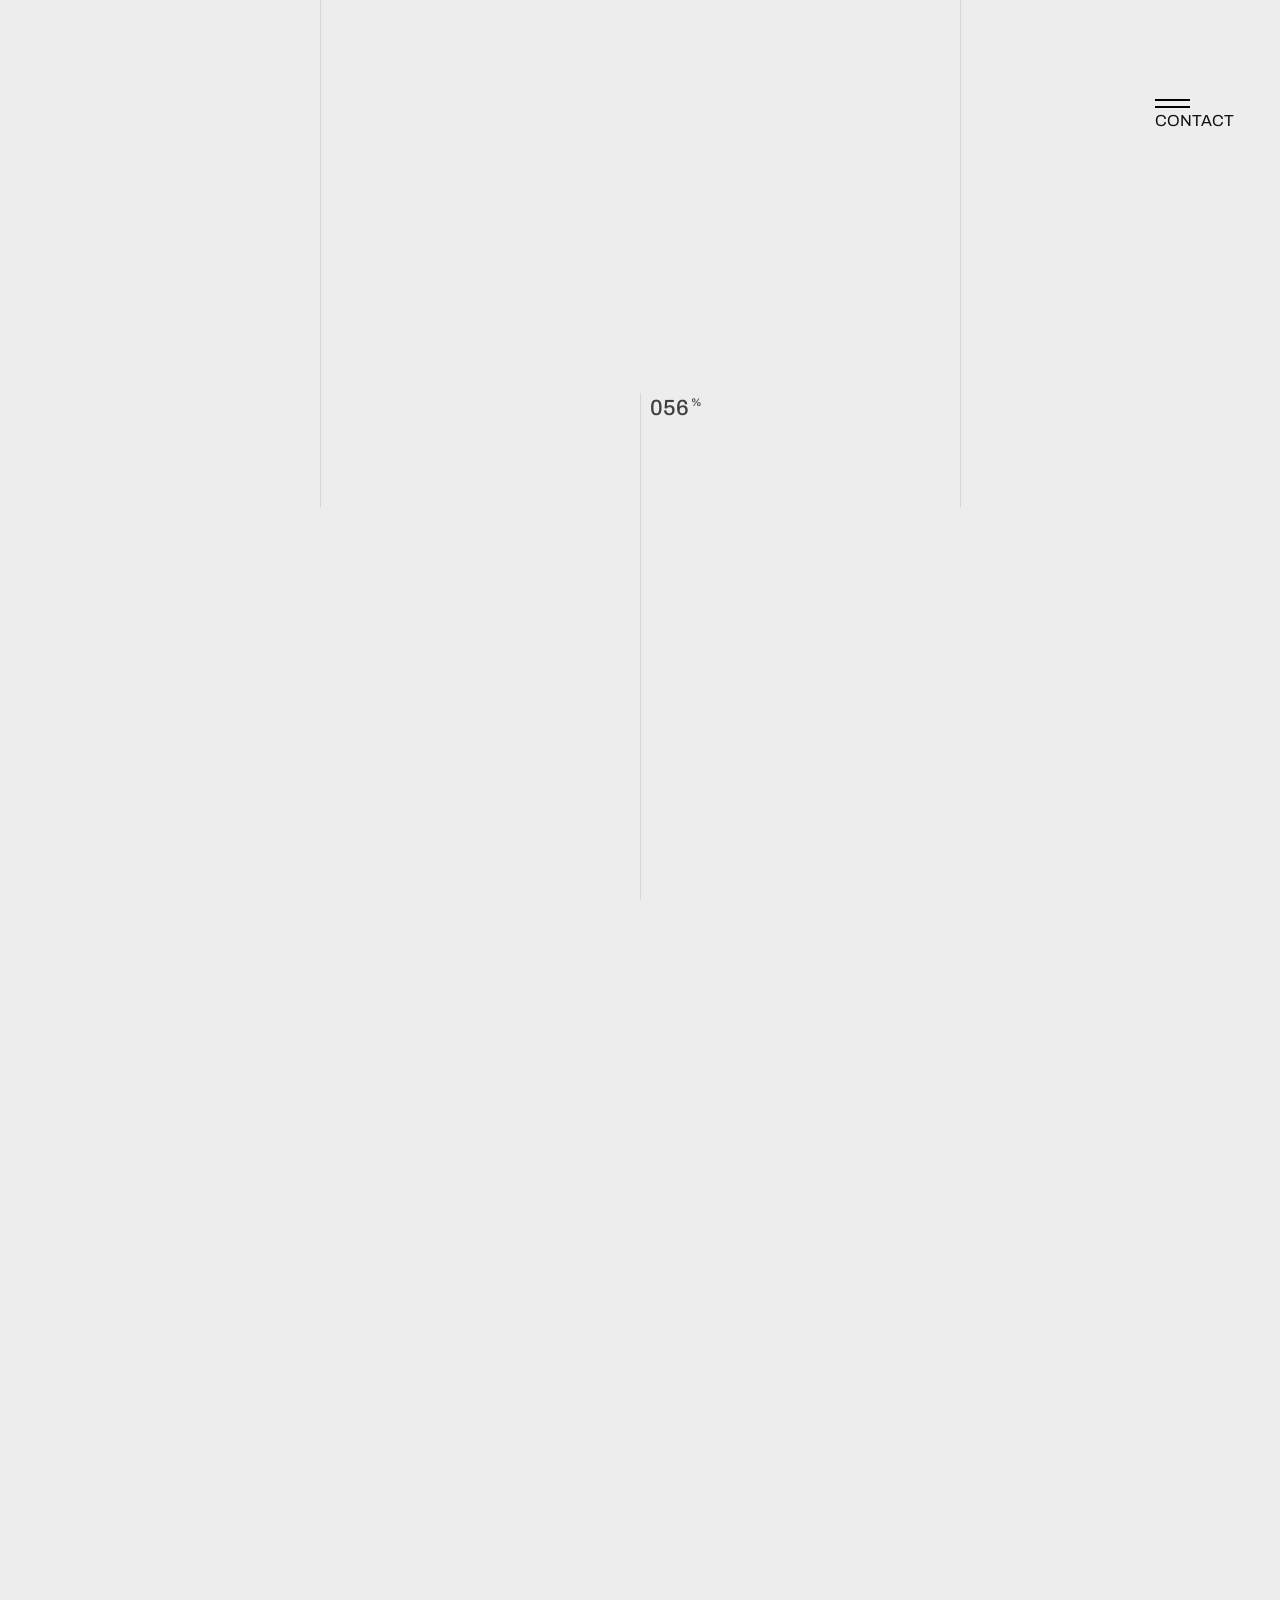
==== index.html @ 7933b4e4 "change to headings colour" ====
<!doctype html>
<html lang="en">
    <head>
        <meta charset="utf-8" />
        <meta http-equiv="Cache-Control" content="no-cache, must-revalidate" />
        <meta http-equiv="Pragma" content="no-cache" />

        <!-- Page Title -->
        <title>Daniel Handaru — Product Designer | Left Dial Designs</title>
        <!--/ Page Title -->

        <meta name="author" content="Daniel Handaru" />
        <meta name="description" content="Sydney-based product designer working on design systems, UX research and digital product strategy for digital transformation, SaaS and enterprise projects." />
        <meta name="viewport" content="width=device-width, initial-scale=1" />

        <link
            href="https://fonts.googleapis.com/css?family=Archivo:400,500,600,700&display=swap"
            rel="stylesheet"
        />

        <link href="css/plugins.css" rel="stylesheet" />
        <link href="css/entypo.css" rel="stylesheet" />



        <!-- Favicons -->
        <link rel="shortcut icon" href="images/folio/favicons/favicon.ico" />
        <link rel="apple-touch-icon" href="images/folio/favicons/favicon_2.ico" />
        <!--/ Favicons -->
        <style>
            .accordion-title:hover {
                color: #ede574;
            }
            a {color: #6D6D6D; text-decoration: underline;}
            a:hover {color: #c4604a;}
            a.underline:hover {
                color: #ede574;
            }
            .nomargin {
                margin-bottom: 0 !important;
            }
            .folioImg {
                width: 700px !important;
                margin-left: 70px;
            }

            .folioImgSm{width: 600px !important;
            margin-left: 70px;}
            .lv2-space {
                height: 20vh;
            }

            /* Thin terracotta underline beneath caption labels ("SO WHO AM I?",
               "WHAT DO I DO?"). Scoped to index.html; uses --accent from hover.css
               so it stays in sync if the accent ever changes. */
            .caption {
                text-decoration: underline;
                text-decoration-color: var(--accent);
                text-decoration-thickness: 1px;
                text-underline-offset: 6px;
                font-weight: 600;
            }

            footer a.underline {color: #999;}
            footer a.underline::before { background: #999;}



            @media (max-width: 1250px) {


                p.big-p {
                    font-size: 20px;
                }

                .c-accordion {
                    margin-top: 0px;
                }

            }

            @media only screen and (max-width: 850px) {
                .section {margin-bottom: 0;}
                h1.big-title {
                    font-size: 50px;
                    line-height: 62px;
                    margin-bottom: 30px;
                }
                .list-v2 .category {display: none;}
                .hide {display: none;}

            }


        </style>

        <link href="css/styles.css" rel="stylesheet" />
        <link href="css/hover.css?v=30" rel="stylesheet" />
        </head>



    <body id="home">
        <!-- Loading Text -->
        <div class="loading-text">Loading</div>
        <!-- Loading Text -->

        <!-- Lines (Don't Touch) -->
        <div class="lines"></div>
        <!-- /Lines -->

        <!-- Page Loader -->
        <div class="cygni-loader">
            <div class="counter" data-count="99">00</div>
        </div>
        <!-- /Page Loader -->

        <!-- Overlays (Don't Touch) -->
        <div class="overlays"></div>
        <!-- /Overlays -->

        <!-- Header -->
        <header class="site-header">
            <!-- Branding -->
            <div class="site-branding">
                <!-- <img loading="lazy"
                    class="dark-logo"
                    src="images/cygni-logo.png"
                    alt="Site Logo"
                />
                <img loading="lazy"
                    class="light-logo"
                    src="images/cygni-logo-light.png"
                    alt="Site Light Logo"
                /> -->
            </div>
            <!-- /Branding -->

            <!-- Menu -->
            <div class="site-navigation home-nav">
                <div class="home-button"><a href="index.html">HOME</a></div>
                <!-- Menu Toggle (Don't Touch) -->
                <div class="menu-toggle"><span class="hide">CONTACT</span></div>
                <!-- /Menu Toggle -->



                <!-- Menu Overlays (Don't Touch) -->
                <div class="menu-overlays"></div>
                <!-- Menu Overlays -->

                <div class="menu-wrapper">
                    <!-- Navigation -->
                    <ul class="menu">
                        <!-- Main Menu -->
                        <li class="menu-item menu-item-active">
                            <a href="index.html">Home</a>

                        </li>
                        <li class="menu-item">
                            <a href="HCF_.html">HCF</a>
                        </li>
                        <li class="menu-item">
                            <a href="isuzu_.html">Isuzu</a>
                        </li>
                        <li class="menu-item">
                            <a href="Chartered.html">CAANZ</a>
                        </li>
                        <li class="menu-item">
                            <a href="Ricoh_1_.html">Ricoh</a>
                        </li>
                        <!-- /Main Menu -->
                    </ul>
                    <!-- /Navigation -->
                </div>

                <!-- Menu Widget (Left) -->
                <div class="menu-widget-wrapper mww-1">
                    <div class="menu-widget">
                        <div class="menu-widget-title">WORK TOGETHER</div>


                        <a href="mailto:daniel.h.23@gmail.com"
                            >daniel.h.23@gmail.com</a
                        >
                    </div>
                </div>
                <!--/ Menu Widget (Left) -->

                <!-- Menu Widget (Middle) -->
                <div class="menu-widget-wrapper mww-2">
                    <div class="scrolling-button">
                        <a href="https://www.instagram.com/gridsanddots/?hl=en" target="_blank"
                            >Grids & Dots</a
                        >
                    </div>
                </div>
                <!--/ Menu Widget (Middle) -->

                <!-- Menu Widget (Right -->
                <div class="menu-widget-wrapper mww-3">
                    <div class="menu-widget">
                        <ul class="widget-socials">
                            <li><a href="mailto:daniel.h.23@gmail.com">mail</a></li>
                            <li><a href="https://www.linkedin.com/in/danielhandaru/" target="_blank">linkedin</a></li>
                            <li><a href="https://www.instagram.com/lonely_dot_photos" target="_blank">instagram</a></li>
                            <li><a href="https://open.spotify.com/artist/7ba827SJSUU4l3AORy4Doy?si=XN8dSZFgSu-8LNJhnElsSw" target="_blank">spotify</a></li>

                        </ul>
                    </div>
                </div>
                <!--/ Menu Widget (Right) -->
            </div>
            <!-- /Menu -->
        </header>
        <!-- /Header -->

        <!-- Sıte Content -->
        <div id="main" class="content">
            <!-- Page Settings -->
            <div
                class="page-settings"
                data-layout="light"
                data-header-style="dark"
                data-menu-layout="dark"
            ></div>
            <!--/ Page Settings -->

            <!-- Page Content -->
            <div id="page-content" class="page-content">
                <!-- Section -->
                <div class="section">
                    <!-- Wrapper (Small) -->
                    <div class="wrapper-small">
                        <!-- Column -->
                        <div class="c-col-12">
                            <!-- Text Wrapper -->
                            <div class="text-wrapper">
                                <div class="caption has-animation skew-up">
                                    SO WHO AM I?
                                </div>
                                <h1 class="big-title has-animation skew-up">
                                    I'm Daniel Handaru, full-stack product
                                    designer
                                </h1>
                            </div>
                            <!--/ Text Wrapper -->
                        </div>
                        <!--/ Column -->

                        <div class="c-col-4 hide-mobile"></div>

                        <!-- Column -->
                        <div class="c-col-8">
                            <!-- Text Wrapper -->
                            <div class="text-wrapper">
                               <p
                                    data-delay="0.4"
                                    class="big-p lines-up"
                                >

                                    A Sydney-based designer and musician with a focus on <mark class="text-highlight">digital product strategy, design systems, UX research</mark> and <mark class="text-highlight">personalisation</mark>. I provide design solutions for digital transformation projects, ecommerce, SaaS products and Enterprise CMS builds.
                                </p>


                                <p
                                    data-delay="0.4"
                                    class="big-p lines-up"
                                >
                                    In the evenings, I play in a melodic noise pop band called <a href="https://open.spotify.com/artist/7ba827SJSUU4l3AORy4Doy?si=XN8dSZFgSu-8LNJhnElsSw" target="_blank" style="white-space: nowrap;">Grids&nbsp;&amp;&nbsp;Dots</a>.
                                </p>
                                <p
                                    data-delay="0.4"
                                    class="big-p lines-up"
                                >
                                    <mark class="text-highlight">Design is so simple. That's why it is so complicated</mark>.
                                </p>
                            </div>
                            <!--/ Text Wrapper -->
                        </div>
                        <!--/ Column -->
                    </div>
                    <!--/ Wrapper -->
                </div>
                <!--/ Section -->

                <!-- Section -->
                <div class="section">
                    <!-- Wrapper -->
                    <div class="wrapper-small nomargin">
                        <!-- Column -->
                        <div class="c-col-6">
                            <!-- Text Wrapper -->
                            <div class="text-wrapper">
                                <div
                                    data-delay="0.5"
                                    class="caption has-animation skew-up"
                                >
                                    WHAT DO I DO?
                                </div>
                                <h1 class="big-title has-animation skew-up">
                                    Create design solutions
                                </h1>
                            </div>
                            <!-- Text Wrapper -->
                        </div>
                        <!--/ Column -->

                        <!-- Column -->
                        <div class="c-col-6">
                            <span
                                class="pe-empty-space"
                                style="height: 300px"
                            ></span>

                            <!-- Text Wrapper -->
                            <!-- <div class="text-wrapper">
                                <h4 class="thin has-animation lines-up">
                                    We create world-class digital products,
                                    communications, and brands. Let's see what
                                    we can create for you:
                                </h4>
                            </div> -->
                            <!--/ Text Wrapper -->

                            <!-- Accordion -->
                            <div class="c-accordion">
                                <div class="accordion-list">
                                    <ul>
                                        <!-- <li class="accordion-title">
                                            Product Design
                                            <p
                                                class="accordion-content ac-active"
                                            >
                                                From ideation and user flows,
                                                research and usability testing,
                                                I provide an end-to-end User
                                                Experience foundation. Post
                                                release MVP, UX-led A/B testing
                                                and data-based iterations are
                                                also important steps in the
                                                product journey.
                                            </p>
                                        </li> -->
                                        <li class="accordion-title">
                                            Product Design
                                            <p class="accordion-content">
                                                From discovery and ideation to user flows,
                                                research and usability testing to stunning high fidelity UI,
                                                I provide an end-to-end User
                                                Experience foundation.
                                            </p>
                                        </li>
                                        <li class="accordion-title">
                                            User Interface Design
                                            <p class="accordion-content">
                                                Using the latest industry
                                                standard and AI tools to design fully
                                                functioning wireframes and pixel
                                                perfect prototypes, as well as
                                                accessible, tokenised and robust design
                                                systems.
                                            </p>
                                        </li>
                                        <li class="accordion-title">
                                            Experience Lead
                                            <p class="accordion-content">
                                                A background in leading teams to
                                                achieve high-end project goals,
                                                communicating and workshopping
                                                with stakeholders to refine
                                                strategy and set realistic
                                                targets and to align teams
                                                towards specific objectives.
                                            </p>
                                        </li>

                                        <li class="accordion-title">
                                            Digital Strategy
                                            <p class="accordion-content">
                                                My experience as a lead has
                                                given me the opportunity to work
                                                alongside product owners and
                                                stakeholders on all-encompassing
                                                digital strategy pieces around
                                                digital transformation,
                                                personalisation & content
                                                strategy.
                                            </p>
                                        </li>
                                        <li class="accordion-title">
                                            Front-end Development
                                            <p class="accordion-content">
                                                Pre-career change, I worked as a
                                                front-end programmer on
                                                large-scale websites. This
                                                allows me the experience to
                                                provide pixel-perfect UI and dev
                                                translation from UI to
                                                production for any digital
                                                product.
                                            </p>
                                        </li>
                                        <!-- <li class="accordion-title">
                                            Photography
                                            <p class="accordion-content">
                                                I take photographs of the
                                                scattered, amazing world around
                                                me. Portraits, architecture and
                                                photo manipulations. From album
                                                art to street shoots.
                                            </p>
                                        </li> -->
                                    </ul>
                                </div>
                            </div>
                            <!--/ Accordion -->
                        </div>
                        <!--/ Column -->
                    </div>
                    <!--/ Wrapper -->
                </div>
                <!--/ Section -->
            </div>
            <!--/ Close here -->


            <!-- Portfolio Showcase -->
            <div class="fullscreen portfolio-showcase list-v2">
                <div class="listv2-wrapper">
                    <span class="lv2-space"></span>

                    <!-- Project -->
                    <div class="listv2-project">
                        <!-- Project URL --><a href="HCF_.html">
                            <!-- Project Image -->
                            <div class="project-image">
                                <img loading="lazy"


                                    src="images/folio/works/HCF/HCF-cover.jpg"
                                    alt="List V2 Project Image"
                                />
                            </div>
                            <!--/ Project Image -->

                            <!-- Project Title -->
                            <div class="title">HCF Marketplace</div>
                            <!--/ Project Title -->

                            <!-- Project Category -->
                            <div class="category hide">UX/UI Lead</div>
                            <!--/ Project Category -->
                        </a>
                    </div>
                    <!--/ Project -->

                    <!-- Project -->
                    <div class="listv2-project">
                        <!-- Project URL --><a href="isuzu_.html">
                            <!-- Project Image -->
                            <div class="project-image">
                                <img loading="lazy"
                                    class="folioImg"
                                    src="images/folio/works/isuzu/isuzu_frontart.jpg"
                                    alt="List V2 Project Image"
                                />
                            </div>
                            <!--/ Project Image -->

                            <!-- Project Title -->
                            <div class="title">Isuzu Ute</div>
                            <!--/ Project Title -->

                            <!-- Project Category -->
                            <div class="category hide">Product Design</div>
                            <!--/ Project Category -->
                        </a>
                    </div>
                    <!--/ Project -->

                    <!-- Project -->
                    <div class="listv2-project">
                        <!-- Project URL --><a href="Chartered.html">
                            <!-- Project Image -->
                            <div class="project-image">
                                <img loading="lazy"
                                    class="folioImg"
                                    src="images/folio/works/CAANZ/CAANZ_frontart_2.jpg"
                                    alt="List V2 Project Image"
                                />
                            </div>
                            <!--/ Project Image -->

                            <!-- Project Title -->
                            <div class="title">Chartered Accountants ANZ</div>
                            <!--/ Project Title -->

                            <!-- Project Category -->
                            <div class="category hide">End to end UX/UI</div>
                            <!--/ Project Category -->
                        </a>
                    </div>
                    <!--/ Project -->

                    <!-- Project -->
                    <div class="listv2-project">
                        <!-- Project URL --><a href="Ricoh_1_.html">
                            <!-- Project Image -->
                            <div class="project-image">
                                <img loading="lazy"
                                    class="folioImgSm"
                                    src="images/folio/works/ricohThumbs/responsive.jpg"
                                    alt="List V2 Project Image"
                                />
                            </div>
                            <!--/ Project Image -->

                            <!-- Project Title -->
                            <div class="title">Ricoh Asia Pac</div>
                            <!--/ Project Title -->

                            <!-- Project Category -->
                            <div class="category hide">
                                UI/UX Design /Front-end Dev
                            </div>
                            <!--/ Project Category -->
                        </a>
                    </div>
                    <!--/ Project -->
                    <!-- Project -->
                    <div class="listv2-project">
                        <!-- Project URL --><a href="Ricoh_2_.html">
                            <!-- Project Image -->
                            <div class="project-image">
                                <img loading="lazy"
                                    class="folioImgSm"
                                    src="images/folio/works/ricoh_dsm_front.jpg"
                                    alt="List V2 Project Image"
                                />
                            </div>
                            <!--/ Project Image -->

                            <!-- Project Title -->
                            <div class="title">
                                Ricoh Design System / UI kit
                            </div>
                            <!--/ Project Title -->

                            <!-- Project Category -->
                            <div class="category hide">User Interface Design</div>
                            <!--/ Project Category -->
                        </a>
                    </div>
                    <!--/ Project -->

                    <!-- Project -->
                    <div class="listv2-project">
                        <!-- Project URL --><a href="CG_.html">
                            <!-- Project Image -->
                            <div class="project-image">
                                <img loading="lazy"
                                    class="folioImgSm"
                                    src="images/folio/works/CG/CG_frontart.jpg"
                                    alt="List V2 Project Image"
                                />
                            </div>
                            <!--/ Project Image -->

                            <!-- Project Title -->
                            <div class="title">Cover Genius</div>
                            <!--/ Project Title -->

                            <!-- Project Category -->
                            <div class="category hide">
                                Senior Parternships UX/UI
                            </div>
                            <!--/ Project Category -->
                        </a>
                    </div>
                    <!--/ Project -->

                    <!-- Project -->
                    <div class="listv2-project">
                        <!-- Project URL --><a href="Russell_.html">
                            <!-- Project Image -->
                            <div class="project-image">
                                <img loading="lazy"
                                    class="folioImgSm"
                                    src="images/folio/works/Russell_v3.jpeg"
                                    alt="List V2 Project Image"
                                />
                            </div>
                            <!--/ Project Image -->

                            <!-- Project Title -->
                            <div class="title">Russell Investments</div>
                            <!--/ Project Title -->

                            <!-- Project Category -->
                            <div class="category hide">
                                UI Design / Front-end Dev
                            </div>
                            <!--/ Project Category -->
                        </a>
                    </div>
                    <!--/ Project -->

                    <!-- Project -->
                    <div class="listv2-project">
                        <!-- Project URL --><a href="https://www.instagram.com/lonely_dot_photos" target="_blank"">
                            <!-- Project Image -->
                            <div class="project-image">
                                <img loading="lazy"

                                    src="images/folio/banner_1.jpg"
                                    alt="List V2 Project Image"
                                />
                            </div>
                            <!--/ Project Image -->

                            <!-- Project Title -->
                            <div class="title">Photography</div>
                            <!--/ Project Title -->

                            <!-- Project Category -->
                            <div class="category hide">I'm a photographer</div>
                            <!--/ Project Category -->
                        </a>
                    </div>
                    <!--/ Project -->

                    <!-- Project -->
                    <div class="listv2-project">
                        <!-- Project URL --><a href="https://open.spotify.com/artist/7ba827SJSUU4l3AORy4Doy?si=XN8dSZFgSu-8LNJhnElsSw" target="_blank">
                            <!-- Project Image -->
                            <div class="project-image">
                                <img loading="lazy"
                                    src="images/folio/EPCover_600x600.jpg"
                                    alt="List V2 Project Image"
                                />
                            </div>
                            <!--/ Project Image -->

                            <!-- Project Title -->
                            <div class="title">Grids & Dots</div>
                            <!--/ Project Title -->

                            <!-- Project Category -->
                            <div class="category hide">I play in an indie band</div>
                            <!--/ Project Category -->
                        </a>
                    </div>
                    <!--/ Project -->

                    <span class="lv2-space"></span>
                </div>
                <div class="lv2-images"></div>
            </div>
            <!--/ Portfolio Showcase -->



                <!-- Page Elements -->
                <div class="list-titles-fraction">
                    <span class="lt-current"></span>
                    <span class="lt-total"></span>
                </div>
                <div class="list-carousel-pagination">
                    <div class="lc-next">
                        <i class="icon-right-open-big"></i>
                    </div>
                    <div class="lc-prev">
                        <i class="icon-left-open-big"></i>
                    </div>
                </div>
                <!--/ Page Elements -->
            </div>
            <!--/ Portfolio Showcase -->



        <script defer src="js/jquery.min.js"></script>
        <script defer src="js/plugins.js"></script>
        <script defer src="js/scripts.js?v=13"></script>
        <script defer src="js/jquery.smoothState.js"></script>
        <script defer src="js/page-transitions.js?v=13"></script>
    </body>
</html>
---- css/entypo.css ----
@charset "UTF-8";

@font-face {
  font-family: 'entypo';
  src: url('entypo.eot');
  src: url('entypo.eot?#iefix') format('embedded-opentype'),
       url('entypo.woff') format('woff'),
       url('entypo.ttf') format('truetype'),
       url('entypo.svg#entypo') format('svg');
  font-weight: normal; font-style: normal;
}

[class^="icon-"], [class*=" icon-"] {
  font-family: entypo;
  font-style: normal;

  /* font-size: 14px; */

  display: inline-block;
  width: 1.1em;
  margin-right: .1em;
  text-align: center;
}

.the-icons li {
  font-size: 14px;
  line-height: 24px;
  height: 24px;
}

.icon-note:before { content: "\266a"; } /* '\266a' */
.icon-note-beamed:before { content: "\266b"; } /* '\266b' */
.icon-music:before { content: "🎵"; } /* '\1f3b5' */
.icon-search:before { content: "🔍"; } /* '\1f50d' */
.icon-flashlight:before { content: "🔦"; } /* '\1f526' */
.icon-mail:before { content: "\2709"; } /* '\2709' */
.icon-heart:before { content: "\2665"; } /* '\2665' */
.icon-heart-empty:before { content: "\2661"; } /* '\2661' */
.icon-star:before { content: "\2605"; } /* '\2605' */
.icon-star-empty:before { content: "\2606"; } /* '\2606' */
.icon-user:before { content: "👤"; } /* '\1f464' */
.icon-users:before { content: "👥"; } /* '\1f465' */
.icon-user-add:before { content: "\e700"; } /* '\e700' */
.icon-video:before { content: "🎬"; } /* '\1f3ac' */
.icon-picture:before { content: "🌄"; } /* '\1f304' */
.icon-camera:before { content: "📷"; } /* '\1f4f7' */
.icon-layout:before { content: "\268f"; } /* '\268f' */
.icon-menu:before { content: "\2630"; } /* '\2630' */
.icon-check:before { content: "\2713"; } /* '\2713' */
.icon-cancel:before { content: "\2715"; } /* '\2715' */
.icon-cancel-circled:before { content: "\2716"; } /* '\2716' */
.icon-cancel-squared:before { content: "\274e"; } /* '\274e' */
.icon-plus:before { content: "\2b"; } /* '\2b' */
.icon-plus-circled:before { content: "\2795"; } /* '\2795' */
.icon-plus-squared:before { content: "\229e"; } /* '\229e' */
.icon-minus:before { content: "\2d"; } /* '\2d' */
.icon-minus-circled:before { content: "\2796"; } /* '\2796' */
.icon-minus-squared:before { content: "\229f"; } /* '\229f' */
.icon-help:before { content: "\2753"; } /* '\2753' */
.icon-help-circled:before { content: "\e704"; } /* '\e704' */
.icon-info:before { content: "\2139"; } /* '\2139' */
.icon-info-circled:before { content: "\e705"; } /* '\e705' */
.icon-back:before { content: "🔙"; } /* '\1f519' */
.icon-home:before { content: "\2302"; } /* '\2302' */
.icon-link:before { content: "🔗"; } /* '\1f517' */
.icon-attach:before { content: "📎"; } /* '\1f4ce' */
.icon-lock:before { content: "🔒"; } /* '\1f512' */
.icon-lock-open:before { content: "🔓"; } /* '\1f513' */
.icon-eye:before { content: "\e70a"; } /* '\e70a' */
.icon-tag:before { content: "\e70c"; } /* '\e70c' */
.icon-bookmark:before { content: "🔖"; } /* '\1f516' */
.icon-bookmarks:before { content: "📑"; } /* '\1f4d1' */
.icon-flag:before { content: "\2691"; } /* '\2691' */
.icon-thumbs-up:before { content: "👍"; } /* '\1f44d' */
.icon-thumbs-down:before { content: "👎"; } /* '\1f44e' */
.icon-download:before { content: "📥"; } /* '\1f4e5' */
.icon-upload:before { content: "📤"; } /* '\1f4e4' */
.icon-upload-cloud:before { content: "\e711"; } /* '\e711' */
.icon-reply:before { content: "\e712"; } /* '\e712' */
.icon-reply-all:before { content: "\e713"; } /* '\e713' */
.icon-forward:before { content: "\27a6"; } /* '\27a6' */
.icon-quote:before { content: "\275e"; } /* '\275e' */
.icon-code:before { content: "\e714"; } /* '\e714' */
.icon-export:before { content: "\e715"; } /* '\e715' */
.icon-pencil:before { content: "\270e"; } /* '\270e' */
.icon-feather:before { content: "\2712"; } /* '\2712' */
.icon-print:before { content: "\e716"; } /* '\e716' */
.icon-retweet:before { content: "\e717"; } /* '\e717' */
.icon-keyboard:before { content: "\2328"; } /* '\2328' */
.icon-comment:before { content: "\e718"; } /* '\e718' */
.icon-chat:before { content: "\e720"; } /* '\e720' */
.icon-bell:before { content: "🔔"; } /* '\1f514' */
.icon-attention:before { content: "\26a0"; } /* '\26a0' */
.icon-alert:before { content: "💥"; } /* '\1f4a5' */
.icon-vcard:before { content: "\e722"; } /* '\e722' */
.icon-address:before { content: "\e723"; } /* '\e723' */
.icon-location:before { content: "\e724"; } /* '\e724' */
.icon-map:before { content: "\e727"; } /* '\e727' */
.icon-direction:before { content: "\27a2"; } /* '\27a2' */
.icon-compass:before { content: "\e728"; } /* '\e728' */
.icon-cup:before { content: "\2615"; } /* '\2615' */
.icon-trash:before { content: "\e729"; } /* '\e729' */
.icon-doc:before { content: "\e730"; } /* '\e730' */
.icon-docs:before { content: "\e736"; } /* '\e736' */
.icon-doc-landscape:before { content: "\e737"; } /* '\e737' */
.icon-doc-text:before { content: "📄"; } /* '\1f4c4' */
.icon-doc-text-inv:before { content: "\e731"; } /* '\e731' */
.icon-newspaper:before { content: "📰"; } /* '\1f4f0' */
.icon-book-open:before { content: "📖"; } /* '\1f4d6' */
.icon-book:before { content: "📕"; } /* '\1f4d5' */
.icon-folder:before { content: "📁"; } /* '\1f4c1' */
.icon-archive:before { content: "\e738"; } /* '\e738' */
.icon-box:before { content: "📦"; } /* '\1f4e6' */
.icon-rss:before { content: "\e73a"; } /* '\e73a' */
.icon-phone:before { content: "📞"; } /* '\1f4de' */
.icon-cog:before { content: "\2699"; } /* '\2699' */
.icon-tools:before { content: "\2692"; } /* '\2692' */
.icon-share:before { content: "\e73c"; } /* '\e73c' */
.icon-shareable:before { content: "\e73e"; } /* '\e73e' */
.icon-basket:before { content: "\e73d"; } /* '\e73d' */
.icon-bag:before { content: "👜"; } /* '\1f45c' */
.icon-calendar:before { content: "📅"; } /* '\1f4c5' */
.icon-login:before { content: "\e740"; } /* '\e740' */
.icon-logout:before { content: "\e741"; } /* '\e741' */
.icon-mic:before { content: "🎤"; } /* '\1f3a4' */
.icon-mute:before { content: "🔇"; } /* '\1f507' */
.icon-sound:before { content: "🔊"; } /* '\1f50a' */
.icon-volume:before { content: "\e742"; } /* '\e742' */
.icon-clock:before { content: "🕔"; } /* '\1f554' */
.icon-hourglass:before { content: "\23f3"; } /* '\23f3' */
.icon-lamp:before { content: "💡"; } /* '\1f4a1' */
.icon-light-down:before { content: "🔅"; } /* '\1f505' */
.icon-light-up:before { content: "🔆"; } /* '\1f506' */
.icon-adjust:before { content: "\25d1"; } /* '\25d1' */
.icon-block:before { content: "🚫"; } /* '\1f6ab' */
.icon-resize-full:before { content: "\e744"; } /* '\e744' */
.icon-resize-small:before { content: "\e746"; } /* '\e746' */
.icon-popup:before { content: "\e74c"; } /* '\e74c' */
.icon-publish:before { content: "\e74d"; } /* '\e74d' */
.icon-window:before { content: "\e74e"; } /* '\e74e' */
.icon-arrow-combo:before { content: "\e74f"; } /* '\e74f' */
.icon-down-circled:before { content: "\e758"; } /* '\e758' */
.icon-left-circled:before { content: "\e759"; } /* '\e759' */
.icon-right-circled:before { content: "\e75a"; } /* '\e75a' */
.icon-up-circled:before { content: "\e75b"; } /* '\e75b' */
.icon-down-open:before { content: "\e75c"; } /* '\e75c' */
.icon-left-open:before { content: "\e75d"; } /* '\e75d' */
.icon-right-open:before { content: "\e75e"; } /* '\e75e' */
.icon-up-open:before { content: "\e75f"; } /* '\e75f' */
.icon-down-open-mini:before { content: "\e760"; } /* '\e760' */
.icon-left-open-mini:before { content: "\e761"; } /* '\e761' */
.icon-right-open-mini:before { content: "\e762"; } /* '\e762' */
.icon-up-open-mini:before { content: "\e763"; } /* '\e763' */
.icon-down-open-big:before { content: "\e764"; } /* '\e764' */
.icon-left-open-big:before { content: "\e765"; } /* '\e765' */
.icon-right-open-big:before { content: "\e766"; } /* '\e766' */
.icon-up-open-big:before { content: "\e767"; } /* '\e767' */
.icon-down:before { content: "\2b07"; } /* '\2b07' */
.icon-left:before { content: "\2b05"; } /* '\2b05' */
.icon-right:before { content: "\27a1"; } /* '\27a1' */
.icon-up:before { content: "\2b06"; } /* '\2b06' */
.icon-down-dir:before { content: "\25be"; } /* '\25be' */
.icon-left-dir:before { content: "\25c2"; } /* '\25c2' */
.icon-right-dir:before { content: "\25b8"; } /* '\25b8' */
.icon-up-dir:before { content: "\25b4"; } /* '\25b4' */
.icon-down-bold:before { content: "\e4b0"; } /* '\e4b0' */
.icon-left-bold:before { content: "\e4ad"; } /* '\e4ad' */
.icon-right-bold:before { content: "\e4ae"; } /* '\e4ae' */
.icon-up-bold:before { content: "\e4af"; } /* '\e4af' */
.icon-down-thin:before { content: "\2193"; } /* '\2193' */
.icon-left-thin:before { content: "\2190"; } /* '\2190' */
.icon-right-thin:before { content: "\2192"; } /* '\2192' */
.icon-up-thin:before { content: "\2191"; } /* '\2191' */
.icon-ccw:before { content: "\27f2"; } /* '\27f2' */
.icon-cw:before { content: "\27f3"; } /* '\27f3' */
.icon-arrows-ccw:before { content: "🔄"; } /* '\1f504' */
.icon-level-down:before { content: "\21b3"; } /* '\21b3' */
.icon-level-up:before { content: "\21b0"; } /* '\21b0' */
.icon-shuffle:before { content: "🔀"; } /* '\1f500' */
.icon-loop:before { content: "🔁"; } /* '\1f501' */
.icon-switch:before { content: "\21c6"; } /* '\21c6' */
.icon-play:before { content: "\25b6"; } /* '\25b6' */
.icon-stop:before { content: "\25a0"; } /* '\25a0' */
.icon-pause:before { content: "\2389"; } /* '\2389' */
.icon-record:before { content: "\26ab"; } /* '\26ab' */
.icon-to-end:before { content: "\23ed"; } /* '\23ed' */
.icon-to-start:before { content: "\23ee"; } /* '\23ee' */
.icon-fast-forward:before { content: "\23e9"; } /* '\23e9' */
.icon-fast-backward:before { content: "\23ea"; } /* '\23ea' */
.icon-progress-0:before { content: "\e768"; } /* '\e768' */
.icon-progress-1:before { content: "\e769"; } /* '\e769' */
.icon-progress-2:before { content: "\e76a"; } /* '\e76a' */
.icon-progress-3:before { content: "\e76b"; } /* '\e76b' */
.icon-target:before { content: "🎯"; } /* '\1f3af' */
.icon-palette:before { content: "🎨"; } /* '\1f3a8' */
.icon-list:before { content: "\e005"; } /* '\e005' */
.icon-list-add:before { content: "\e003"; } /* '\e003' */
.icon-signal:before { content: "📶"; } /* '\1f4f6' */
.icon-trophy:before { content: "🏆"; } /* '\1f3c6' */
.icon-battery:before { content: "🔋"; } /* '\1f50b' */
.icon-back-in-time:before { content: "\e771"; } /* '\e771' */
.icon-monitor:before { content: "💻"; } /* '\1f4bb' */
.icon-mobile:before { content: "📱"; } /* '\1f4f1' */
.icon-network:before { content: "\e776"; } /* '\e776' */
.icon-cd:before { content: "💿"; } /* '\1f4bf' */
.icon-inbox:before { content: "\e777"; } /* '\e777' */
.icon-install:before { content: "\e778"; } /* '\e778' */
.icon-globe:before { content: "🌎"; } /* '\1f30e' */
.icon-cloud:before { content: "\2601"; } /* '\2601' */
.icon-cloud-thunder:before { content: "\26c8"; } /* '\26c8' */
.icon-flash:before { content: "\26a1"; } /* '\26a1' */
.icon-moon:before { content: "\263d"; } /* '\263d' */
.icon-flight:before { content: "\2708"; } /* '\2708' */
.icon-paper-plane:before { content: "\e79b"; } /* '\e79b' */
.icon-leaf:before { content: "🍂"; } /* '\1f342' */
.icon-lifebuoy:before { content: "\e788"; } /* '\e788' */
.icon-mouse:before { content: "\e789"; } /* '\e789' */
.icon-briefcase:before { content: "💼"; } /* '\1f4bc' */
.icon-suitcase:before { content: "\e78e"; } /* '\e78e' */
.icon-dot:before { content: "\e78b"; } /* '\e78b' */
.icon-dot-2:before { content: "\e78c"; } /* '\e78c' */
.icon-dot-3:before { content: "\e78d"; } /* '\e78d' */
.icon-brush:before { content: "\e79a"; } /* '\e79a' */
.icon-magnet:before { content: "\e7a1"; } /* '\e7a1' */
.icon-infinity:before { content: "\221e"; } /* '\221e' */
.icon-erase:before { content: "\232b"; } /* '\232b' */
.icon-chart-pie:before { content: "\e751"; } /* '\e751' */
.icon-chart-line:before { content: "📈"; } /* '\1f4c8' */
.icon-chart-bar:before { content: "📊"; } /* '\1f4ca' */
.icon-chart-area:before { content: "🔾"; } /* '\1f53e' */
.icon-tape:before { content: "\2707"; } /* '\2707' */
.icon-graduation-cap:before { content: "🎓"; } /* '\1f393' */
.icon-language:before { content: "\e752"; } /* '\e752' */
.icon-ticket:before { content: "🎫"; } /* '\1f3ab' */
.icon-water:before { content: "💦"; } /* '\1f4a6' */
.icon-droplet:before { content: "💧"; } /* '\1f4a7' */
.icon-air:before { content: "\e753"; } /* '\e753' */
.icon-credit-card:before { content: "💳"; } /* '\1f4b3' */
.icon-floppy:before { content: "💾"; } /* '\1f4be' */
.icon-clipboard:before { content: "📋"; } /* '\1f4cb' */
.icon-megaphone:before { content: "📣"; } /* '\1f4e3' */
.icon-database:before { content: "\e754"; } /* '\e754' */
.icon-drive:before { content: "\e755"; } /* '\e755' */
.icon-bucket:before { content: "\e756"; } /* '\e756' */
.icon-thermometer:before { content: "\e757"; } /* '\e757' */
.icon-key:before { content: "🔑"; } /* '\1f511' */
.icon-flow-cascade:before { content: "\e790"; } /* '\e790' */
.icon-flow-branch:before { content: "\e791"; } /* '\e791' */
.icon-flow-tree:before { content: "\e792"; } /* '\e792' */
.icon-flow-line:before { content: "\e793"; } /* '\e793' */
.icon-flow-parallel:before { content: "\e794"; } /* '\e794' */
.icon-rocket:before { content: "🚀"; } /* '\1f680' */
.icon-gauge:before { content: "\e7a2"; } /* '\e7a2' */
.icon-traffic-cone:before { content: "\e7a3"; } /* '\e7a3' */
.icon-cc:before { content: "\e7a5"; } /* '\e7a5' */
.icon-cc-by:before { content: "\e7a6"; } /* '\e7a6' */
.icon-cc-nc:before { content: "\e7a7"; } /* '\e7a7' */
.icon-cc-nc-eu:before { content: "\e7a8"; } /* '\e7a8' */
.icon-cc-nc-jp:before { content: "\e7a9"; } /* '\e7a9' */
.icon-cc-sa:before { content: "\e7aa"; } /* '\e7aa' */
.icon-cc-nd:before { content: "\e7ab"; } /* '\e7ab' */
.icon-cc-pd:before { content: "\e7ac"; } /* '\e7ac' */
.icon-cc-zero:before { content: "\e7ad"; } /* '\e7ad' */
.icon-cc-share:before { content: "\e7ae"; } /* '\e7ae' */
.icon-cc-remix:before { content: "\e7af"; } /* '\e7af' */
.icon-github:before { content: "\f300"; } /* '\f300' */
.icon-github-circled:before { content: "\f301"; } /* '\f301' */
.icon-flickr:before { content: "\f303"; } /* '\f303' */
.icon-flickr-circled:before { content: "\f304"; } /* '\f304' */
.icon-vimeo:before { content: "\f306"; } /* '\f306' */
.icon-vimeo-circled:before { content: "\f307"; } /* '\f307' */
.icon-twitter:before { content: "\f309"; } /* '\f309' */
.icon-twitter-circled:before { content: "\f30a"; } /* '\f30a' */
.icon-facebook:before { content: "\f30c"; } /* '\f30c' */
.icon-facebook-circled:before { content: "\f30d"; } /* '\f30d' */
.icon-facebook-squared:before { content: "\f30e"; } /* '\f30e' */
.icon-gplus:before { content: "\f30f"; } /* '\f30f' */
.icon-gplus-circled:before { content: "\f310"; } /* '\f310' */
.icon-pinterest:before { content: "\f312"; } /* '\f312' */
.icon-pinterest-circled:before { content: "\f313"; } /* '\f313' */
.icon-tumblr:before { content: "\f315"; } /* '\f315' */
.icon-tumblr-circled:before { content: "\f316"; } /* '\f316' */
.icon-linkedin:before { content: "\f318"; } /* '\f318' */
.icon-linkedin-circled:before { content: "\f319"; } /* '\f319' */
.icon-dribbble:before { content: "\f31b"; } /* '\f31b' */
.icon-dribbble-circled:before { content: "\f31c"; } /* '\f31c' */
.icon-stumbleupon:before { content: "\f31e"; } /* '\f31e' */
.icon-stumbleupon-circled:before { content: "\f31f"; } /* '\f31f' */
.icon-lastfm:before { content: "\f321"; } /* '\f321' */
.icon-lastfm-circled:before { content: "\f322"; } /* '\f322' */
.icon-rdio:before { content: "\f324"; } /* '\f324' */
.icon-rdio-circled:before { content: "\f325"; } /* '\f325' */
.icon-spotify:before { content: "\f327"; } /* '\f327' */
.icon-spotify-circled:before { content: "\f328"; } /* '\f328' */
.icon-qq:before { content: "\f32a"; } /* '\f32a' */
.icon-instagrem:before { content: "\f32d"; } /* '\f32d' */
.icon-dropbox:before { content: "\f330"; } /* '\f330' */
.icon-evernote:before { content: "\f333"; } /* '\f333' */
.icon-flattr:before { content: "\f336"; } /* '\f336' */
.icon-skype:before { content: "\f339"; } /* '\f339' */
.icon-skype-circled:before { content: "\f33a"; } /* '\f33a' */
.icon-renren:before { content: "\f33c"; } /* '\f33c' */
.icon-sina-weibo:before { content: "\f33f"; } /* '\f33f' */
.icon-paypal:before { content: "\f342"; } /* '\f342' */
.icon-picasa:before { content: "\f345"; } /* '\f345' */
.icon-soundcloud:before { content: "\f348"; } /* '\f348' */
.icon-mixi:before { content: "\f34b"; } /* '\f34b' */
.icon-behance:before { content: "\f34e"; } /* '\f34e' */
.icon-google-circles:before { content: "\f351"; } /* '\f351' */
.icon-vkontakte:before { content: "\f354"; } /* '\f354' */
.icon-smashing:before { content: "\f357"; } /* '\f357' */
.icon-sweden:before { content: "\f601"; } /* '\f601' */
.icon-db-shape:before { content: "\f600"; } /* '\f600' */
.icon-logo-db:before { content: "\f603"; } /* '\f603' */
---- css/styles.css ----
/*------------------------------------------------------------------
Project:	Cygni - Interactive Portfolio Showcase Template
Version:	2.0
Last change:	27/08/2020
-------------------------------------------------------------------*/

@import url('https://api.fontshare.com/v2/css?f[]=editorial-new@400,700&display=swap');

html,
body,
div,
span,
applet,
object,
iframe,
h1,
h2,
h3,
h4,
h5,
h6,
p,
blockquote,
pre,
a,
abbr,
acronym,
address,
big,
cite,
code,
del,
dfn,
em,
img,
ins,
kbd,
q,
s,
samp,
small,
strike,
strong,
sub,
sup,
tt,
var,
b,
u,
i,
center,
dl,
dt,
dd,
ol,
ul,
li,
fieldset,
form,
label,
legend,
table,
caption,
tbody,
tfoot,
thead,
tr,
th,
td,
article,
aside,
canvas,
details,
embed,
figure,
figcaption,
footer,
header,
hgroup,
menu,
nav,
output,
ruby,
section,
summary,
time,
mark,
audio,
video {
    margin: 0;
    padding: 0;
    border: 0;
    font-size: 100%;
    font: inherit;
    vertical-align: baseline;
}

/* HTML5 display-role reset for older browsers */
article,
aside,
details,
figcaption,
figure,
footer,
header,
hgroup,
menu,
nav,
section {
    display: block;
}

body {
    line-height: 1;
}

ol,
ul {
    list-style: none;
}

blockquote,
q {
    quotes: none;
}

blockquote:before,
blockquote:after,
q:before,
q:after {
    content: '';
    content: none;
}

table {
    border-collapse: collapse;
    border-spacing: 0;
}

/*! normalize.css v8.0.1 | MIT License | github.com/necolas/normalize.css */

/* Document
   ========================================================================== */

/**
 * 1. Correct the line height in all browsers.
 * 2. Prevent adjustments of font size after orientation changes in iOS.
 */

html {
    line-height: 1.15;
    /* 1 */
    -webkit-text-size-adjust: 100%;
    /* 2 */
}

/* Sections
   ========================================================================== */

/**
 * Remove the margin in all browsers.
 */

body {
    margin: 0;
    font-family: 'Archivo', sans-serif;
    background-color: #ededed;
    color: #121212
}

body.layout-dark {
    background: #121212
}

body,
html {
    font-size: 16px;
}

/**
 * Render the `main` element consistently in IE.
 */

main {
    display: block;
}

/**
 * Correct the font size and margin on `h1` elements within `section` and
 * `article` contexts in Chrome, Firefox, and Safari.
 */

h1 {
    font-size: 2em;
    margin: 0.67em 0;
}

/* Grouping content
   ========================================================================== */

/**
 * 1. Add the correct box sizing in Firefox.
 * 2. Show the overflow in Edge and IE.
 */

hr {
    -webkit-box-sizing: content-box;
    box-sizing: content-box;
    /* 1 */
    height: 0;
    /* 1 */
    overflow: visible;
    /* 2 */
}

/**
 * 1. Correct the inheritance and scaling of font size in all browsers.
 * 2. Correct the odd `em` font sizing in all browsers.
 */

pre {
    font-family: monospace, monospace;
    /* 1 */
    font-size: 1em;
    /* 2 */
}

/* Text-level semantics
   ========================================================================== */

/**
 * Remove the gray background on active links in IE 10.
 */

a {
    background-color: transparent;
}

/**
 * 1. Remove the bottom border in Chrome 57-
 * 2. Add the correct text decoration in Chrome, Edge, IE, Opera, and Safari.
 */

abbr[title] {
    border-bottom: none;
    /* 1 */
    text-decoration: underline;
    /* 2 */
    -webkit-text-decoration: underline dotted;
    text-decoration: underline dotted;
    /* 2 */
}

/**
 * Add the correct font weight in Chrome, Edge, and Safari.
 */

b,
strong {
    font-weight: bolder;
}

/**
 * 1. Correct the inheritance and scaling of font size in all browsers.
 * 2. Correct the odd `em` font sizing in all browsers.
 */

code,
kbd,
samp {
    font-family: monospace, monospace;
    /* 1 */
    font-size: 1em;
    /* 2 */
}

/**
 * Add the correct font size in all browsers.
 */

small {
    font-size: 80%;
}

/**
 * Prevent `sub` and `sup` elements from affecting the line height in
 * all browsers.
 */

sub,
sup {
    font-size: 75%;
    line-height: 0;
    position: relative;
    vertical-align: baseline;
}

sub {
    bottom: -0.25em;
}

sup {
    top: -0.5em;
}

/* Embedded content
   ========================================================================== */

/**
 * Remove the border on images inside links in IE 10.
 */

img {
    border-style: none;
}

/* Forms
   ========================================================================== */

/**
 * 1. Change the font styles in all browsers.
 * 2. Remove the margin in Firefox and Safari.
 */

.c-form {
    background: #121212;
    padding: 80px 40px;
    overflow: hidden;
    display: block;
}

.layout-dark .c-form {
    background: #0b0b0b
}


button,
input,
optgroup,
select,
textarea {
    font-family: inherit;
    /* 1 */
    font-size: 100%;
    /* 1 */
    line-height: 1.15;
    /* 1 */
    margin: 0;
    /* 2 */
    color: #ededed;
    padding: 20px 0;
}

/**
 * Show the overflow in IE.
 * 1. Show the overflow in Edge.
 */

button,
input {
    /* 1 */
    overflow: visible;
}

/**
 * Remove the inheritance of text transform in Edge, Firefox, and IE.
 * 1. Remove the inheritance of text transform in Firefox.
 */

button,
select {
    /* 1 */
    text-transform: none;
}

/**
 * Correct the inability to style clickable types in iOS and Safari.
 */

button,
[type="button"],
[type="reset"],
[type="submit"] {
    border: none;
    background: none;
    font-size: 14px;
    text-transform: uppercase;
    font-weight: 600;
    position: relative;
    display: block;
    padding: 0;
    color: #ededed
}

button::before {
    content: "";
    position: absolute;
    width: 98%;
    height: 2px;
    bottom: -2px;
    right: 0;
    background: #ededed;
    -webkit-transition: all 0.3s;
    -o-transition: all 0.3s;
    transition: all 0.3s;
}

.button:hover::before {
    width: 0;
}

/**
 * Remove the inner border and padding in Firefox.
 */

button::-moz-focus-inner,
[type="button"]::-moz-focus-inner,
[type="reset"]::-moz-focus-inner,
[type="submit"]::-moz-focus-inner {
    border-style: none;
    padding: 0;
}

/**
 * Restore the focus styles unset by the previous rule.
 */

button:-moz-focusring,
[type="button"]:-moz-focusring,
[type="reset"]:-moz-focusring,
[type="submit"]:-moz-focusring {
    outline: 1px dotted ButtonText;
}

.field-wrap,
.message-wrap {
    position: relative;
    margin-bottom: 75px;
    width: 100%;
    display: block;
    float: left;

}

.field-wrap::before,
.message-wrap::before,
.field-wrap::after,
.message-wrap::after {
    content: "";
    display: block;
    position: absolute;
    width: 100%;
    height: 1px;
    background: rgba(187, 187, 187, .3);
    z-index: 2;
    bottom: 0;
}

.field-wrap::after,
.message-wrap::after {
    background: #ededed;
    -webkit-transition: all .6s ease;
    -o-transition: all .6s ease;
    transition: all .6s ease;
    width: 0;
}

.field-active::after {
    width: 100%
}



label {
    width: 30%;
    float: left;
    font-size: 14px;
    font-weight: 500;
    letter-spacing: 1px;
    padding: 20px 20px;
    color: #ededed;
}

input[type="text"],
input[type="email"] {
    border: none;
    width: 70%;
    display: block;
    background: transparent;
}

textarea:focus,
input:focus {
    outline: none !important
}

textarea {
    border: none;
    width: 70%;
    display: block;
    background: transparent;
}

::-webkit-input-placeholder {
    color: #8f8d8d;
    font-size: 12px;
    letter-spacing: 1px
}

::-moz-placeholder {
    color: #8f8d8d;
    font-size: 12px;
    letter-spacing: 1px
}

:-ms-input-placeholder {
    color: #8f8d8d;
    font-size: 12px;
    letter-spacing: 1px
}

::-ms-input-placeholder {
    color: #8f8d8d;
    font-size: 12px;
    letter-spacing: 1px
}

::placeholder {
    color: #8f8d8d;
    font-size: 12px;
    letter-spacing: 1px
}

.privacy-wrap,
.send-wrap {
    display: block;
}

.privacy-wrap {
    float: left;
    padding-left: 20px;
}

.send-wrap {
    float: right;
    padding-right: 20px;
}

.privacy-wrap span {
    font-size: 14px;
    font-weight: 500;
    letter-spacing: 1px;
    margin-left: 10px;
    color: #ededed;
}

/**
 * Correct the padding in Firefox.
 */

fieldset {
    padding: 0.35em 0.75em 0.625em;
}

/**
 * 1. Correct the text wrapping in Edge and IE.
 * 2. Correct the color inheritance from `fieldset` elements in IE.
 * 3. Remove the padding so developers are not caught out when they zero out
 *    `fieldset` elements in all browsers.
 */

legend {
    -webkit-box-sizing: border-box;
    box-sizing: border-box;
    /* 1 */
    color: inherit;
    /* 2 */
    display: table;
    /* 1 */
    max-width: 100%;
    /* 1 */
    padding: 0;
    /* 3 */
    white-space: normal;
    /* 1 */
}

/**
 * Add the correct vertical alignment in Chrome, Firefox, and Opera.
 */

progress {
    vertical-align: baseline;
}

/**
 * Remove the default vertical scrollbar in IE 10+.
 */

textarea {
    overflow: auto;
}

/**
 * 1. Add the correct box sizing in IE 10.
 * 2. Remove the padding in IE 10.
 */

[type="checkbox"],
[type="radio"] {
    -webkit-box-sizing: border-box;
    box-sizing: border-box;
    /* 1 */
    padding: 0;
    /* 2 */
}

/**
 * Correct the cursor style of increment and decrement buttons in Chrome.
 */

[type="number"]::-webkit-inner-spin-button,
[type="number"]::-webkit-outer-spin-button {
    height: auto;
}

/**
 * 1. Correct the odd appearance in Chrome and Safari.
 * 2. Correct the outline style in Safari.
 */

[type="search"] {
    -webkit-appearance: textfield;
    /* 1 */
    outline-offset: -2px;
    /* 2 */
}

/**
 * Remove the inner padding in Chrome and Safari on macOS.
 */

[type="search"]::-webkit-search-decoration {
    -webkit-appearance: none;
}

/**
 * 1. Correct the inability to style clickable types in iOS and Safari.
 * 2. Change font properties to `inherit` in Safari.
 */

::-webkit-file-upload-button {
    -webkit-appearance: button;
    /* 1 */
    font: inherit;
    /* 2 */
}




/* Interactive
   ========================================================================== */

/*
 * Add the correct display in Edge, IE 10+, and Firefox.
 */

details {
    display: block;
}

/*
 * Add the correct display in all browsers.
 */

summary {
    display: list-item;
}

/* Misc
   ========================================================================== */

/**
 * Add the correct display in IE 10+.
 */

template {
    display: none;
}

/**
 * Add the correct display in IE 10.
 */

[hidden] {
    display: none;
}

/*------------------------------------------------------------------
# Typography
-------------------------------------------------------------------**/

h1,
h2,
h3,
h4 {
    color: #000;
    margin-bottom: 1em;
}

h1.big-title {
    font-family: 'Editorial New', 'Times New Roman', serif;
    font-size: 120px;
    font-style: normal;
    font-weight: 700;
    line-height: 1.05;       /* = 126px — tight display ratio, slightly more breathing room than the previous 1.04 since the size is smaller */
    letter-spacing: -0.02em;
    max-width: 14ch;
    margin-left: -4px;
    margin-top: 20px;
    margin-bottom: 69px;
}


h1 {
    font-family: 'Editorial New', 'Times New Roman', serif;
    font-size: clamp(44px, 4.2vw, 72px);
    line-height: 1.1;
    font-weight: 700;
    letter-spacing: -0.015em;
}

h2 {
    font-size: 36px;
    line-height: 50px;
    font-weight: 600;
}

h3 {
    font-size: 30px;
    line-height: 50px;
    margin-left: -1px;
    font-weight: 600;
}

h4 {
    font-size: 24px;
    line-height: 40px;
    margin-left: -1px;
    font-weight: 600;
}

h5 {
    font-size: 18px;
    line-height: 35px;
    margin-left: -1px;
    font-weight: normal;
    margin-bottom: 1em;
}

h6 {
    font-size: 12px;
    line-height: 18px;
    margin: 0;
}

p {
    line-height: 33px;
    color: #6D6D6D;
    margin-bottom: 15px
}

p.big-p {
    font-size: 21px;
    line-height: 35px;
}

.caption {
    letter-spacing: 2px;
    font-size: 13px;
    margin-bottom: 30px;
}


h1.thin,
h2.thin,
h3.thin,
h4.thin {
    font-weight: normal;
}

body.layout-dark h1,
body.layout-dark h2,
body.layout-dark h3,
body.layout-dark h4,
body.layout-dark h5,
body.layout-dark h6,
body.layout-dark p {
    color: #ededed
}

body.layout-dark .caption {
    color: rgba(255, 255, 255, 0.49);
}

a.underline {
    position: relative;
    color: #121212
}

.layout-dark a.underline {
    color: #ededed
}

a.underline::before {
    content: "";
    position: absolute;
    bottom: 0;
    right: 0;
    width: 100%;
    height: 1px;
    display: block;
    background: #121212;
    -webkit-transition: all 0.3s cubic-bezier(0.645, 0.045, 0.355, 1);
    -o-transition: all 0.3s cubic-bezier(0.645, 0.045, 0.355, 1);
    transition: all 0.3s cubic-bezier(0.645, 0.045, 0.355, 1);
}

.layout-dark a.underline::before {
    background: #ededed
}

a.underline:hover {
    text-decoration: none;
    color: unset
}

a.underline:hover::before {
    width: 0;

}


h1.big-title a.underline::before {
    height: 7px;
}


.light a.underline,
.light a.underline:hover {
    color: #121212
}


.light a.underline::before {
    background: #121212
}

h1 a.underline::before {
    height: 2px;
}


/*------------------------------------------------------------------
# Lines and Overlays
-------------------------------------------------------------------*/

.lines {
    position: relative;
}

.line {
    display: block;
    width: 1px;
    height: 0;
    position: fixed;
    background: hsla(0, 0%, 48.6%, .2);
    z-index: -1;
    top: 0;
    pointer-events: none;

}

.line.page-change {
    z-index: 9999
}


.line-1 {
    left: 25%;
}

.line-2 {
    left: 50%;
    bottom: 0;
    top: unset;
}

.line-arange {
    z-index: 4
}

body.layout-dark .line-2::after {
    background: #121212
}

.line-after-out::after {
    opacity: 0;
    visibility: hidden;
    -webkit-transform: translate(-50%, -100%);
    -ms-transform: translate(-50%, -100%);
    transform: translate(-50%, -100%)
}

.line-3 {
    left: 75%;
}

.overlay {
    display: block;
    position: fixed;
    background: #121212;
    height: 0;
    width: 0;
    z-index: -2;
    top: 0;
    -webkit-transition: height .6s cubic-bezier(.645, .045, .355, 1);
    -o-transition: height .6s cubic-bezier(.645, .045, .355, 1);
    transition: height .6s cubic-bezier(.645, .045, .355, 1);
    border-right: 1px solid hsla(0, 0%, 48.6%, .2);
}

body.layout-dark .overlay {
    background: #ededed
}

.overlay-1 {
    left: 0;
}

.overlay-2 {
    left: 25%;
    -webkit-transition-delay: .03333s;
    -o-transition-delay: .03333s;
    transition-delay: .03333s
}

.overlay-3 {
    left: 50%;
    -webkit-transition-delay: .06667s;
    -o-transition-delay: .06667s;
    transition-delay: .06667s
}

.overlay-4 {
    left: 75%;
    -webkit-transition-delay: .1s;
    -o-transition-delay: .1s;
    transition-delay: .1s
}

.overlay-out {
    height: 0;
}

.overlay-ch-out {
    width: 0;
}

.loading-text {
    position: fixed;
    top: 50%;
    left: 50%;
    -webkit-transform: translate(-50%, -50%);
    -ms-transform: translate(-50%, -50%);
    transform: translate(-50%, -50%);
    font-size: 40px;
    text-transform: uppercase;
    z-index: 99999;
    letter-spacing: 20px;
    font-weight: 600;
    mix-blend-mode: difference;
    color: #ededed;
    opacity: 0;
    visibility: hidden;
    pointer-events: none;

}

.loading-text.page-change {
    opacity: 1;
    visibility: visible;
}

.loading-text .letter {
    display: inline-block
}

.overlay.page-change {
    width: 25%;
    height: 100%;
    background: #121212;
    z-index: 999;
    -webkit-transition: all 0s;
    -o-transition: all 0s;
    transition: all 0s;
}

.cygni-loader {
    position: fixed;
    bottom: 0;
    left: 50%;
    z-index: 999;
    overflow: hidden;
    padding-left: 10px;
    -webkit-transform: translateY(120%);
    -ms-transform: translateY(120%);
    transform: translateY(120%)
}


.counter {
    font-size: 22px;
    color: #404040;
    font-weight: 500;
    -webkit-transition: all 0.8s cubic-bezier(0.65, 0, 0.35, 1);
    -o-transition: all 0.8s cubic-bezier(0.65, 0, 0.35, 1);
    transition: all 0.8s cubic-bezier(0.65, 0, 0.35, 1);
    display: block;
    overflow: hidden
}

.counter::after {
    content: "%";
    font-size: 11px;
    -webkit-transform: translate(100%, 100%);
    -ms-transform: translate(100%, 100%);
    transform: translate(100%, 100%);
    margin-left: 2px;
    vertical-align: top;
}

.cygni-loader.out .counter {
    -webkit-transform: translateX(-150%);
    -ms-transform: translateX(-150%);
    transform: translateX(-150%);
}


h5.cyg_widget-title {
    font-weight: 700;
}

.col-al-right {
    text-align: right;
    padding-right: 0;
    padding-left: 15px;
}

/*------------------------------------------------------------------
# Landing Page
-------------------------------------------------------------------*/


.landing-section {
    position: absolute;
    top: 0;
    left: 0;
    width: 100%;
    overflow-x: hidden
}


.lc-header {
    position: relative;
    width: 100%;
    height: 100vh;
}

.lc-content {
    position: absolute;
    left: 10%;
    width: 30%;
    height: 100%;
    display: block;
}


.lc-images {
    position: absolute;
    right: 0;
    width: 60%;
    height: 100%;
    z-index: 1
}


.lc-images-sec {
    display: block;
    width: 150%;
    height: 33vh;
}

.lc-images-sec:nth-child(1),
.lc-images-sec:nth-child(3) {
    margin-left: 23%;
}

.lc-image {
    max-width: 55%;
    height: 100%;
    display: block;
    float: left;
    margin-right: 40px;
}

.lc-image img {
    width: auto;
    height: 100%;

}

.lc-images-sec {
    /* height: 33vh; */
    height: 33.33333333333%;
    padding: 20px 0;
}

.lc-top {
    position: absolute;
    top: 15%;
    white-space: nowrap;
}

.lc-top a {
    font-size: 12px;
    letter-spacing: 1px;
    text-transform: uppercase;
    margin-right: 40px;
    opacity: .5;
    color: #121212;
    text-decoration: none;
}

.ls-dark .lc-top a {
    color: #ededed
}


.lc-top .underline {
    font-size: 12px;
    letter-spacing: 1px;
    font-weight: 600;
    opacity: 1;
}

.lc-mid {
    position: absolute;
    top: 45%;
    -webkit-transform: translateY(-50%);
    -ms-transform: translateY(-50%);
    transform: translateY(-50%);
}

.lc-bottom {
    position: absolute;
    bottom: 10%;
}

.scroll-not {
    font-size: 12px;
    letter-spacing: 1px;
    color: #cacaca
}

.scroll-not::before {
    content: "\e764";
    font-family: 'entypo';
    margin-right: 10px;
    opacity: 1;
}

.lc-logo {
    width: 220px;
    margin-bottom: 60px;
    position: relative;
}

.lc-logo::after {
    content: "DARK";
    color: #ededed;
    position: absolute;
    top: 0;
    right: -11px;
    -webkit-transform: translatex(100%);
    -ms-transform: translatex(100%);
    transform: translatex(100%);
    font-size: 12px;
    letter-spacing: 10px;
    font-weight: 400;
}

.lc-logo > img:nth-child(1) {
    width: 100%;
}

.lc-capt {
    color: #ededed;
    font-size: 10px;
    letter-spacing: 2px;
    opacity: .5;
    width: 200px;
    line-height: 22px;
}


.image-wrapper.landing-im {
    margin-bottom: 150px;
    z-index: 1
}

.left-ims .landing-im:nth-child(1) {
    margin-top: 150px;
}

.right-ims .landing-im {
    padding-left: 35px;
}

.left-ims .landing-im {
    padding-right: 35px;
}

.landing-im .caption {
    font-size: 10px;
    text-transform: uppercase;
    margin-left: 30px;
}

.landing-im a {
    text-decoration: none
}

.layout-light .lc-logo::after {
    color: #121212;
    content: "LIGHT"
}

.layout-light .lc-capt {
    color: #121212
}

.landing-select {
    position: absolute;
    top: 0;
    left: 0;
    width: 50%;
    height: 100%;
    overflow: hidden
}

.landing-select.lsc-dark {
    right: 0;
    left: unset;
}

.select-but {
    position: absolute;
    top: 50%;
    left: 50%;
    width: 200px;
    height: 200px;
    -webkit-transform: translate(-50%, -50%) rotate(45deg);
    -ms-transform: translate(-50%, -50%) rotate(45deg);
    transform: translate(-50%, -50%) rotate(45deg);
    z-index: 2;
}

.select-but::after {
    content: "";
    position: absolute;
    display: block;
    top: 0;
    left: 0;
    width: 100%;
    height: 0;
    background: #ededed;
    z-index: -1;
    -webkit-transition: height .75s ease 1s;
    -o-transition: height .75s ease 1s;
    transition: height .75s ease 1s;
}

.loaded .select-but::after {
    height: 100%
}

.lsc-dark .select-but::after {
    background: #121212
}


.select-but .sb-span {
    position: absolute;
    top: 50%;
    left: 50%;
    -webkit-transform: translate(-50%, -50%) rotate(-45deg);
    -ms-transform: translate(-50%, -50%) rotate(-45deg);
    transform: translate(-50%, -50%) rotate(-45deg);
    text-decoration: none;
    color: hsla(0, 0%, 48.6%, 0.6);
    width: 100%;
    text-align: center;
    font-size: 16px;
    text-transform: uppercase;
    letter-spacing: 2px;
    font-weight: 600;
    background: transparent;
    opacity: 0;
    -webkit-transition: opacity 1s ease 2s;
    -o-transition: opacity 1s ease 2s;
    transition: opacity 1s ease 2s;

}

.loaded .select-but .sb-span {
    opacity: 1
}

/* Satır içi #4 | http://localhost/cygni-html/landing/ */

.select-but span {
    display: block;
    position: absolute;
    background: hsla(0, 0%, 48.6%, .2);
    -webkit-transition: all .3s ease;
    -o-transition: all .3s ease;
    transition: all .3s ease;
    width: 1px;
    height: 1px;
    opacity: 0;
    -webkit-transition: width 1s ease 1s, height 1s ease 1s;
    -o-transition: width 1s ease 1s, height 1s ease 1s;
    transition: width 1s ease 1s, height 1s ease 1s;
}

.select-but span::after {
    content: "";
    display: block;
    width: 0;
    height: 0;
    background: hsl(0, 0%, 48.6%);
    -webkit-transition: all .6s ease;
    -o-transition: all .6s ease;
    transition: all .6s ease;
}

.select-but:hover span::after {
    width: 100%;
    height: 100%
}


.loaded .select-but span {
    opacity: 1;
}

/* Eleman | http://localhost/cygni-html/landing/ */

.loaded .select-but span:nth-child(1) {
    width: 100%;
    height: 1px;
}

/* Eleman | http://localhost/cygni-html/landing/ */

.loaded .select-but span:nth-child(2) {
    height: 100%;
    width: 1px;
    bottom: 0;
}

/* Eleman | http://localhost/cygni-html/landing/ */

.loaded .select-but span:nth-child(3) {
    width: 100%;
    height: 1px;
    bottom: 0;
}

/* Eleman | http://localhost/cygni-html/landing/ */

.loaded .select-but span:nth-child(4) {
    height: 100%;
    width: 1px;
    right: 0;
}

.lsc-images {
    width: 65%;
    position: absolute;
    top: 0;
    left: 50%;
    -webkit-transform: translateX(-50%);
    -ms-transform: translateX(-50%);
    transform: translateX(-50%);
    -webkit-transform-origin: center;
    -ms-transform-origin: center;
    transform-origin: center;
    -webkit-animation-name: lscIm;
    animation-name: lscIm;
    -webkit-animation-duration: 120s;
    animation-duration: 120s;
    -webkit-animation-play-state: running;
    animation-play-state: running;
    -webkit-animation-iteration-count: infinite;
    animation-iteration-count: infinite;
    opacity: 0;
    -webkit-transition: opacity 1s linear 2s;
    -o-transition: opacity 1s linear 2s;
    transition: opacity 1s linear 2s;
}

.loaded .lsc-images {
    opacity: 1
}

.lsc-dark .lsc-images {
    -webkit-animation-name: lscImDark;
    animation-name: lscImDark
}

.lsc-dark .lsc-images {
    bottom: 0;
    top: unset
}

.landing-select img {
    width: 100%;
    margin-bottom: 50px;
    opacity: .2;
}

@-webkit-keyframes lscIm {
    100% {
        -webkit-transform: translateX(-50%) translateY(-100%);
        transform: translateX(-50%) translateY(-100%);
    }
}

@keyframes lscIm {
    100% {
        -webkit-transform: translateX(-50%) translateY(-100%);
        transform: translateX(-50%) translateY(-100%);
    }
}

@-webkit-keyframes lscImDark {
    100% {
        -webkit-transform: translateX(-50%) translateY(100%);
        transform: translateX(-50%) translateY(100%);
    }
}

@keyframes lscImDark {
    100% {
        -webkit-transform: translateX(-50%) translateY(100%);
        transform: translateX(-50%) translateY(100%);
    }
}

.lsc-ov {
    position: absolute;
    width: 25%;
    height: 0;
    bottom: 0;
    background: #ededed;
    z-index: auto;
    -webkit-transition: height .6s cubic-bezier(.645, .045, .355, 1);
    -o-transition: height .6s cubic-bezier(.645, .045, .355, 1);
    transition: height .6s cubic-bezier(.645, .045, .355, 1)
}

.lsc-ov::after {
    content: "";
    display: block;
    position: fixed;
    width: 25%;
    height: 0;
    -webkit-transition: all .6s cubic-bezier(.645, .045, .355, 1);
    -o-transition: all .6s cubic-bezier(.645, .045, .355, 1);
    transition: all .6s cubic-bezier(.645, .045, .355, 1);
    bottom: 0;
    z-index: 3;

}

.lsc-ov:nth-child(2)::after,
.lsc-ov:nth-child(1)::after {
    background: #121212
}

.lsc-ov:nth-child(1)::after,
.lsc-ov:nth-child(3)::after {
    border-right: 1px solid hsla(0, 0%, 48.6%, .2);
}

.lsc-ov:nth-child(3)::after {
    border-left: 1px solid hsla(0, 0%, 48.6%, .2);
}

.dark-in .lsc-ov:nth-child(1)::after,
.dark-in .lsc-ov:nth-child(2)::after {
    height: 100%
}

.light-in .lsc-ov:nth-child(3)::after,
.light-in .lsc-ov:nth-child(4)::after {
    height: 100%
}

.lsc-ov:nth-child(3)::after,
.lsc-ov:nth-child(4)::after {
    background: #ededed
}

.lsc-ov:nth-child(1)::after {
    -webkit-transition-delay: .2s;
    -o-transition-delay: .2s;
    transition-delay: .2s
}

.lsc-ov:nth-child(2)::after {
    -webkit-transition-delay: .233s;
    -o-transition-delay: .233s;
    transition-delay: .233s
}

.lsc-ov:nth-child(3)::after {
    -webkit-transition-delay: .266s;
    -o-transition-delay: .266s;
    transition-delay: .266s
}

.lsc-ov:nth-child(4)::after {
    -webkit-transition-delay: .299s;
    -o-transition-delay: .299s;
    transition-delay: .299s
}

.lsc-ov:nth-child(1) {
    left: 0;
}

.lsc-ov:nth-child(2) {
    left: 25%;
    -webkit-transition-delay: .233s;
    -o-transition-delay: .233s;
    transition-delay: .233s
}

.lsc-ov:nth-child(3) {
    left: 50%;
    background: #121212;
    -webkit-transition-delay: .266s;
    -o-transition-delay: .266s;
    transition-delay: .266s
}

.lsc-ov:nth-child(4) {
    left: 75%;
    background: #121212;
    -webkit-transition-delay: .299s;
    -o-transition-delay: .299s;
    transition-delay: .299s
}

.loaded .lsc-ov {
    height: 100%
}

.ls-out .lsc-images {
    opacity: 0;
    -webkit-transition: all .4s ease;
    -o-transition: all .4s ease;
    transition: all .4s ease;
}

.ls-out .select-but span {
    width: 0 !important;
    height: 0 !important;
    -webkit-transition: all 1s ease;
    -o-transition: all 1s ease;
    transition: all 1s ease
}

.ls-out .select-but .sb-span {
    opacity: 0;
    -webkit-transition: all 1s ease;
    -o-transition: all 1s ease;
    transition: all 1s ease
}

.ls-out .select-but::after {
    height: 0;
    -webkit-transition: all 1s ease;
    -o-transition: all 1s ease;
    transition: all 1s ease
}

.overlay.ls-light-go {
    bottom: 0;
    top: unset;
    height: 100%;
    width: 25%;
    background: #ededed;
    z-index: 3;
    border-right: 1px solid hsla(0, 0%, 48.6%, .2)
}

.overlay.ls-dark-go {
    bottom: 0;
    top: unset;
    height: 100%;
    width: 25%;
    background: #121212;
    z-index: 3;
    border-right: 1px solid hsla(0, 0%, 48.6%, .2)
}


/*------------------------------------------------------------------
# Header
-------------------------------------------------------------------*/

.site-header {
    position: absolute;
    width: 100%;
    height: 100%;
    overflow: hidden
}

/*------------------------------------------------------------------
## Site Branding
-------------------------------------------------------------------*/

.site-branding {
    position: absolute;
    top: 10vh;
    left: 7vw;
    z-index: 556;
    width: 110px;

}

.site-branding img {
    width: 100%;
    -webkit-transform: translatey(-100%);
    -ms-transform: translatey(-100%);
    transform: translatey(-100%);
    -webkit-transition: all .6s cubic-bezier(0.42, 0.4, 0.26, 1.01);
    -o-transition: all .6s cubic-bezier(0.42, 0.4, 0.26, 1.01);
    transition: all .6s cubic-bezier(0.42, 0.4, 0.26, 1.01);
    -webkit-transform-origin: 0 0;
    -ms-transform-origin: 0 0;
    transform-origin: 0 0;
    opacity: 0;
    visibility: hidden;
}

.site-branding img.logo-in {
    -webkit-transform: none;
    -ms-transform: none;
    transform: none;
    opacity: 1;
    visibility: visible
}

/*------------------------------------------------------------------
## Site Navigation
-------------------------------------------------------------------*/

.site-navigation {
    position: relative;
    z-index: 555;
    width: 100%;
    height: 0
}

.site-navigation.nav-open {
    height: 100%
}

.menu-owrapper,
.menu-widget-wrapper {
    visibility: hidden;
}


.menu-ov {
    position: fixed;
    height: 0;
    background: #121212;
    -webkit-transition: all .6s cubic-bezier(.645, .045, .355, 1);
    -o-transition: all .6s cubic-bezier(.645, .045, .355, 1);
    transition: all .6s cubic-bezier(.645, .045, .355, 1);
    top: 0;
    width: 25%;
}

.menu-ov-1 {
    left: 0;
    border-right: 1px solid hsla(0, 0%, 48.6%, .2);
}

.menu-ov-2 {
    left: 25%;
    -webkit-transition-delay: .03333s;
    -o-transition-delay: .03333s;
    transition-delay: .03333s;
    border-right: 1px solid hsla(0, 0%, 48.6%, .2);
}

.menu-ov-3 {
    left: 50%;
    -webkit-transition-delay: .06667s;
    -o-transition-delay: .06667s;
    transition-delay: .06667s;
    border-right: 1px solid hsla(0, 0%, 48.6%, .2);
}

.menu-ov-4 {
    left: 75%;
    -webkit-transition-delay: .1s;
    -o-transition-delay: .1s;
    transition-delay: .1s
}

.menu-ov.menu-ov-in {
    height: 100%;
}

.menu-wrapper {
    position: absolute;
    left: 25%;
    width: 50%;
    background: transparent;
    top: 0;
    bottom: 0;
    visibility: hidden;
    overflow: hidden
}

.menu {
    position: absolute;
    top: 50%;
    left: 0;
    -webkit-transform: translatey(-50%);
    -ms-transform: translatey(-50%);
    transform: translatey(-50%);
}

.menu > li {
    position: relative;
    display: block;
    padding-left: 40px;
    padding-bottom: 35px;
}

.menu a {
    text-decoration: none;
    color: #000;
}

.menu > li > a {
    font-size: 45px;
    font-weight: 500;
    line-height: 55px;
    -webkit-transition: all 0.5s;
    -o-transition: all 0.5s;
    transition: all 0.5s;
    display: inline-block;
    letter-spacing: 4px;
    opacity: 0;
    color: #575757;
    -webkit-transform: translateX(-120%);
    -ms-transform: translateX(-120%);
    transform: translateX(-120%);
    visibility: hidden;
}

.menu > li > a::before {
    content: attr(data-hover);
    position: absolute;
    left: 0;
    width: 0;
    overflow: hidden;
    color: #ededed;
    -webkit-transition: all 0.5s;
    -o-transition: all 0.5s;
    transition: all 0.5s;

}

.menu > li.menu-item-hover > a::before {
    width: 100%;
}

.menu-item a.menu-item-comes {
    -webkit-transform: translatex(0);
    -ms-transform: translatex(0);
    transform: translatex(0);
    opacity: 1;
    visibility: visible;
}

.menu > li > .sub-menu {
    position: absolute;
    left: 25vw;
    top: 10px;
    opacity: 0;
    visibility: hidden;
    cursor: pointer;
    -webkit-transition-delay: .5s;
    -o-transition-delay: .5s;
    transition-delay: .5s;
    width: 100%
}

.menu > li > .sub-menu > li {
    font-size: 20px;
    line-height: 28px;
    position: relative;
    overflow: hidden;
    display: block;
    margin-bottom: 23px;
    padding-left: 20px;
}

.menu li > .sub-menu li a {
    color: #575757;
    display: inline-block;
    -webkit-transform: translateY(100%);
    -ms-transform: translateY(100%);
    transform: translateY(100%);
    -webkit-transition: all 0.5s cubic-bezier(0.58, -0.01, 0.39, 0.99);
    -o-transition: all 0.5s cubic-bezier(0.58, -0.01, 0.39, 0.99);
    transition: all 0.5s cubic-bezier(0.58, -0.01, 0.39, 0.99);
}

.menu li > .sub-menu li a:hover {
    -webkit-transition-delay: 0s;
    -o-transition-delay: 0s;
    transition-delay: 0s;
    color: #ededed
}

.menu li > .sub-menu.sub-menu-in {
    opacity: 1;
    visibility: visible;
    -webkit-transition-delay: 0s;
    -o-transition-delay: 0s;
    transition-delay: 0s;
}

.menu li > .sub-menu.sub-menu-in li a {
    -webkit-transform: translateY(0);
    -ms-transform: translateY(0);
    transform: translateY(0);
    -webkit-transition-delay: 0s;
    -o-transition-delay: 0s;
    transition-delay: 0s;
}

.sub-menu .sub-menu {
    overflow: hidden;
    max-height: 0;
    -webkit-transition: all .4s;
    -o-transition: all .4s;
    transition: all .4s;
}

.sub-menu .sub-menu.sub-sub-in {
    max-height: 100px;
}


.sub-menu .sub-menu li a {
    font-size: 18px;
}

.sub-menu .sub-menu li {
    margin-top: 14px;
}


.sub-toggle {
    display: inline-block;
    font-size: 20px;
    margin-right: 10px;
    color: rgba(147, 147, 147, 0.6);
    cursor: pointer;
    -webkit-transition: all .3s ease;
    -o-transition: all .3s ease;
    transition: all .3s ease;
    position: absolute;
    left: 6px;
    top: 10px;
    opacity: 0;

    -webkit-transform: rotate(135deg);

    -ms-transform: rotate(135deg);

    transform: rotate(135deg);
}

.sub-toggle.st-in {
    opacity: 1;
    -webkit-transform: rotate(0);
    -ms-transform: rotate(0);
    transform: rotate(0);
}

.sub-toggle.st-active {
    -webkit-transform: rotate(135deg);
    -ms-transform: rotate(135deg);
    transform: rotate(135deg);
    color: #fff
}

.site-navigation.light .sub-toggle.st-active {
    color: #121212
}

.sub-menu li.menu-item.menu-item-active a {
    color: #ededed
}

.site-navigation.light .sub-menu li.menu-item.menu-item-active a {
    color: #121212
}

.menu-toggle {
    position: absolute;
    right: 7vw;
    cursor: pointer;
    top: 10vh;
    -webkit-transition: all 0.3s;
    -o-transition: all 0.3s;
    transition: all 0.3s;
    -webkit-transform-origin: center center;
    -ms-transform-origin: center center;
    transform-origin: center center;
    z-index: 113;
    width: 35px;
    height: 35px;
}

.toggle-line {
    display: block;
    height: 2px;
    width: 0;
    background: #000;
    margin-bottom: 5px;
    margin-left: auto;
    margin-right: auto;
    -webkit-transition: all .25s cubic-bezier(.475, .425, 0, .995);
    -o-transition: all .25s cubic-bezier(.475, .425, 0, .995);
    transition: all .25s cubic-bezier(.475, .425, 0, .995);
    -webkit-transform: rotate(180deg);
    -ms-transform: rotate(180deg);
    transform: rotate(180deg);
}

.toggle-line-in {
    width: 35px;
    -webkit-transform: none;
    -ms-transform: none;
    transform: none;
}

.toggle-line-1 {
    margin-top: 9px;
}

.toggle-line-2 {
    -webkit-transition-delay: 0.1s;
    -o-transition-delay: 0.1s;
    transition-delay: 0.1s;
}

.is-active .toggle-line-1 {
    -webkit-transform: rotate(-45deg);
    -ms-transform: rotate(-45deg);
    transform: rotate(-45deg);
}

.is-active .toggle-line-2 {
    -webkit-transform: rotate(-135deg);
    -ms-transform: rotate(-135deg);
    transform: rotate(-135deg);
    margin-top: -7px;
}

.is-active .toggle-line {
    background: #ededed
}

.menu-widget-wrapper {
    position: absolute;
    left: 50%;
    z-index: 444;
    bottom: 0;
    padding: 3em;
    width: 25%;
}

.mww-3 {
    left: 75%;
    top: 15%;
    bottom: unset;
}

.mww-2 {
    -webkit-transform: translatey(-30px);
    -ms-transform: translatey(-30px);
    transform: translatey(-30px);
    opacity: 0;
    visibility: hidden;
    -webkit-transition: all 0.3s;
    -o-transition: all 0.3s;
    transition: all 0.3s;
    -webkit-transition-delay: 0.1s;
    -o-transition-delay: 0.1s;
    transition-delay: 0.1s;
    overflow: hidden;
    bottom: 3%;
    padding: 0;
    z-index: 700
}

.mww-1 {
    left: 7vw;
    padding: 0;
    width: 16%;
    -webkit-transform: translatey(-30px);
    -ms-transform: translatey(-30px);
    transform: translatey(-30px);
    opacity: 0;
    visibility: hidden;
    -webkit-transition: all 0.3s;
    -o-transition: all 0.3s;
    transition: all 0.3s;
}

.mww-in {
    -webkit-transform: translateY(0);
    -ms-transform: translateY(0);
    transform: translateY(0);
    opacity: 1;
    visibility: visible;
}

.scrolling-button a {
    font-size: 100px;
    font-weight: 700;
    color: hsla(0, 0%, 48.6%, .1);
    line-height: 140px;
    width: 300px;
    -webkit-transition: color .5s;
    -o-transition: color .5s;
    transition: color .5s;

}

.scrolling-button a:hover {
    text-decoration: none;
    color: #ededed;
}

.menu-widget-title {
    color: #909090;
    font-size: 12px;
    font-weight: 600;
    letter-spacing: 2px;
    margin-bottom: 20px;
}

.menu-widget h5 {
    color: #ededed;
    font-weight: normal;
}

.menu-widget {
    margin-bottom: 60px;
}

.widget-socials li {
    font-size: 20px;
    line-height: 45px;
    display: block;
    -webkit-transform: skewy(10deg) translatey(20px);
    -ms-transform: skewy(10deg) translatey(20px);
    transform: skewy(10deg) translatey(20px);
    -webkit-transform-origin: 0 0;
    -ms-transform-origin: 0 0;
    transform-origin: 0 0;
    -webkit-transition: all 0.3s;
    -o-transition: all 0.3s;
    transition: all 0.3s;
    opacity: 0;
    visibility: hidden;

}

.widget-socials li.so-li-in {
    -webkit-transform: skewY(0) translateY(0);
    -ms-transform: skewY(0) translateY(0);
    transform: skewY(0) translateY(0);
    visibility: visible;
    opacity: 1;
}

.widget-socials li a {
    color: #ededed;
    position: relative;
}

.widget-socials li a::before {
    content: "";
    position: absolute;
    bottom: 0;
    left: 1px;
    height: 1px;
    width: 0;
    display: block;
    background: #fff;
    -webkit-transition: all 0.3s;
    -o-transition: all 0.3s;
    transition: all 0.3s;
}

.widget-socials li a:hover {
    text-decoration: none;
}

.widget-socials li a:hover::before {
    width: 100%;
}

.site-navigation.light .menu-ov {
    background: #ededed
}

.site-navigation.light .menu > li > a {
    color: #9f9f9f
}

.site-navigation.light .menu-widget h5 {
    color: #121212
}

.site-navigation.light .widget-socials li a {
    color: #121212
}

.site-navigation.light .scrolling-button a:hover {
    color: #121212
}

.site-navigation.light .is-active .toggle-line {
    background: #121212
}

.site-header .light-logo {
    display: none;
}

.site-header .dark-logo {
    display: block;
}

.site-header.light .light-logo {
    display: block;
}

.site-header.light .dark-logo {
    display: none;
}

.site-header.light-nav-active .light-logo,
.site-header.dark-nav-active .dark-logo {
    display: none;
}

.site-header.light-nav-active .dark-logo,
.site-header.dark-nav-active .light-logo {
    display: block
}

.site-header.dark-nav-active.toggle-line,
.site-header.light .toggle-line {
    background: #ededed;
}

.site-navigation.light .menu > li.menu-item-hover > a::before {
    color: #121212;
}

.site-navigation.light .sub-menu li a {
    color: #9f9f9f;
}

.site-navigation.light .sub-menu li a:hover {
    color: #121212;
}

.site-navigation.light .sub-menu li::after {
    background: #cecece
}



/*------------------------------------------------------------------
## Navigation Classic
-------------------------------------------------------------------*/

.site-navigation.classic .menu-widget-wrapper,
.site-navigation.classic .menu-toggle,
.site-navigation.classic .menu-overlays {
    display: none;
}

.site-navigation.classic .menu-wrapper {
    visibility: visible;
}

.site-navigation.classic .menu-wrapper {
    position: absolute;
    right: 7vw;
    width: unset;
    top: 12vh;
    bottom: unset;
    left: unset;
    overflow: visible;
}

.site-navigation.classic .menu {
    position: static;
    -webkit-transform: none;
    -ms-transform: none;
    transform: none;
}



.site-navigation.classic .menu > li {
    display: inline-block;
    padding-bottom: 0;
    overflow: visible;
    position: relative;

}

.menu > li > .sub-menu > li.has-children::before {
    content: "\e764";
    font-family: 'entypo';
    display: inline-block;
    position: absolute;
    left: 0;
    -webkit-transform: translateX(-200%);
    -ms-transform: translateX(-200%);
    transform: translateX(-200%);
    font-size: 10px;
    margin-top: -1px;
}

.site-navigation.classic .menu > li.has-children::after {
    content: "";
    display: block;
    width: 100%;
    height: 35px;
    background: transparent;
}

.site-navigation.classic .menu > li > a {
    font-size: 13px;
    line-height: normal;
    display: block;
    letter-spacing: 1px;
    -webkit-transform: none;
    -ms-transform: none;
    transform: none;
    overflow: hidden !important;
    opacity: 1;
    visibility: visible;
    text-transform: uppercase;
    color: rgba(24, 25, 25, 0.52);
    -webkit-transition: transform .3s;
    -o-transition: transform .3s;
    -webkit-transition: -webkit-transform .3s;
    transition: -webkit-transform .3s;
    transition: transform .3s;
    transition: transform .3s, -webkit-transform .3s;
    font-weight: 600;
    position: relative;
}

.site-navigation.classic .menu > li > a span {
    display: block;
    -webkit-transition: transform .3s cubic-bezier(0.62, 0, 0.44, 1);
    -o-transition: transform .3s cubic-bezier(0.62, 0, 0.44, 1);
    -webkit-transition: -webkit-transform .3s cubic-bezier(0.62, 0, 0.44, 1);
    transition: -webkit-transform .3s cubic-bezier(0.62, 0, 0.44, 1);
    transition: transform .3s cubic-bezier(0.62, 0, 0.44, 1);
    transition: transform .3s cubic-bezier(0.62, 0, 0.44, 1), -webkit-transform .3s cubic-bezier(0.62, 0, 0.44, 1);
    -webkit-transform: translateY(100%);
    -ms-transform: translateY(100%);
    transform: translateY(100%)
}

.site-navigation.classic .menu > li > a span.span-in {
    -webkit-transform: translateY(0);
    -ms-transform: translateY(0);
    transform: translateY(0)
}


.site-navigation.classic .menu > li.menu-item-hover > a span.span-in {
    -webkit-transform: translateY(-100%);
    -ms-transform: translateY(-100%);
    transform: translateY(-100%);
}



.site-navigation.classic .menu > li > a span::after {
    content: attr(data-hover);
    position: absolute;
    display: block;
    -webkit-transition: all 0.3s;
    -o-transition: all 0.3s;
    transition: all 0.3s;
    color: #121212;
}

.site-navigation.classic .menu > li > a::before {
    display: none;
}

.site-navigation.classic .menu > li > .sub-menu {
    position: absolute;
    left: 40px;
    top: 40px;
    z-index: -1;
    opacity: 1;
    visibility: visible;
    background: #fff;
    opacity: 0;
    visibility: hidden;
    padding: 30px 65px 30px 50px;
    -webkit-transform: translateX(-50px) translateY(40px);
    -ms-transform: translateX(-50px) translateY(40px);
    transform: translateX(-50px) translateY(40px);
    -webkit-transition-delay: 0;
    -o-transition-delay: 0;
    transition-delay: 0;
    -webkit-transition: all .4s cubic-bezier(0.66, 0.02, 0.36, 1);
    -o-transition: all .4s cubic-bezier(0.66, 0.02, 0.36, 1);
    transition: all .4s cubic-bezier(0.66, 0.02, 0.36, 1);
    width: unset;
}

.site-navigation.classic .menu > li.has-children:hover > .sub-menu {
    opacity: 1;
    visibility: visible;
    -webkit-transform: translateX(-50px) translateY(0);
    -ms-transform: translateX(-50px) translateY(0);
    transform: translateX(-50px) translateY(0);
}


.site-navigation.classic .menu li > .sub-menu li a:hover {
    color: #121212
}


.site-navigation.classic .sub-menu .menu-item.has-children:hover > .sub-menu {
    max-height: 100px
}

.site-navigation.classic .menu > li > .sub-menu > li {
    overflow: visible;
    font-size: 13px;
    line-height: 32px;
    margin-bottom: 0;
    font-weight: 600;
    padding-left: 0;
    white-space: nowrap;
    display: block
}

.site-navigation.classic .sub-menu li a {
    display: block;
    -webkit-transform: none !important;
    -ms-transform: none !important;
    transform: none !important;
    color: rgba(24, 25, 25, 0.52);
}

.site-navigation.classic .menu li > .sub-menu li a {
    -webkit-transition: all 0.25s cubic-bezier(0.58, -0.01, 0.39, 0.99);
    -o-transition: all 0.25s cubic-bezier(0.58, -0.01, 0.39, 0.99);
    transition: all 0.25s cubic-bezier(0.58, -0.01, 0.39, 0.99)
}

.site-navigation.classic .sub-menu li::after {
    display: none;
}

.site-navigation.classic .sub-menu .sub-menu li a {
    font-size: 12px;
}


.site-navigation.classic .sub-menu .sub-menu li {
    margin-top: 0
}

.site-header.light .site-navigation.classic .menu > li > a,
.site-header.light .site-navigation.classic .sub-menu li a,
.site-header.light .menu > li > .sub-menu > li.has-children::before {
    color: rgba(255, 255, 255, 0.64);
}

.site-header.light .site-navigation.classic .menu > li > a span::after,
.site-header.light .site-navigation.classic .menu li > .sub-menu li a:hover {
    color: #fff
}

.site-header.light .site-navigation.classic .menu > li > .sub-menu {
    background: #121212;
}


/*------------------------------------------------------------------
# Footer
-------------------------------------------------------------------*/


.footer-nav li {
    margin-bottom: 30px;
}

.footer-nav li a {
    font-size: 30px;
    line-height: 30px;
    color: hsla(0, 0%, 48.6%, .1);
    font-weight: 500;
    -webkit-transition: all 0.3s;
    -o-transition: all 0.3s;
    transition: all 0.3s
}

.footer-nav li a:hover {
    text-decoration: none;
    color: #ededed;
}

.has-pad-left {
    padding-left: 20px;
}


.site-footer {
    padding: 100px 0;

    position: relative;

    padding-bottom: 25px;
    margin-top: 100px;
}

.site-footer.no-ovs {
    margin-top: 0
}

.site-footer.no-ovs .footer-ov {
    display: none;

}

.site-footer.project-footer {
    margin-top: 0
}

.footer-ov {
    width: 25%;
    display: block;
    position: absolute;
    top: 0;
    left: 0;
    background: #fff;
    z-index: -2
}

.footer-ov:nth-child(1) {
    left: 0;
    height: calc(100% + 100px);
    -webkit-transform: translateY(-100px);
    -ms-transform: translateY(-100px);
    transform: translateY(-100px);
}

.footer-ov:nth-child(2) {
    left: 25%;
    height: calc(100% + 50px);
    -webkit-transform: translateY(-50px);
    -ms-transform: translateY(-50px);
    transform: translateY(-50px);
}

.footer-ov:nth-child(3) {
    left: 50%;
    height: 100%
}

.footer-ov:nth-child(4) {
    left: 75%;
    height: calc(100% + 50px);
    -webkit-transform: translateY(-50px);
    -ms-transform: translateY(-50px);
    transform: translateY(-50px);
}

.layout-dark .footer-ov {
    background: #0b0b0b
}

.site-footer.blog-footer {
    margin-top: 0;
}

.site-footer.blog-footer .footer-ov {
    display: none;

}

.site-footer.blog-footer .footer-ov:nth-child(1) {
    display: block;
    width: 100%;
    height: 100%;
    transform: none
}

.footer-logo {
    width: 100px;

}

.footer-logo img {
    width: 100%;
}

.footer-widget-title {
    font-size: 13px;
    margin-bottom: 30px;
    font-weight: 600;
    letter-spacing: 2px;
    color: #909090;
    margin-top: 15px;
}

.footer-list li {
    font-size: 18px;
    margin-bottom: 15px;
}

.footer-list li a:hover {
    text-decoration: none;
    color: #ededed;
}

.footer-menu li {
    display: inline-block;
    margin-right: 20px;
}

.footer-menu li a {
    font-size: 11px;
    letter-spacing: 2px;
    text-transform: uppercase;
    -webkit-transition: all 0.3s;
    -o-transition: all 0.3s;
    transition: all 0.3s;
    font-weight: 600;
    color: hsla(0, 0%, 48.6%, .4);
    line-height: 28px;
}

.footer-menu li a:hover {
    color: #ededed;
    text-decoration: none;
    opacity: 1;
}


.copyright-text {
    color: hsla(0, 0%, 48.6%, .4);
    font-size: 13px;
    margin: 0;
}

.footer-list {
    list-style: none;
    margin: 0;
    padding: 0;
}

.footer-list a:hover {
    color: #121212
}

/*------------------------------------------------------------------
# Fullscreen Footer
-------------------------------------------------------------------*/

.fullscreen-footer {
    position: absolute;
    bottom: 10vh;
    left: 7%;
    right: 7%;
    z-index: 1;
    overflow: hidden
}

.fullscreen-footer a {
    color: rgba(24, 25, 25, 0.66);
    font-size: 13px;
    position: relative;
    font-weight: 500;
    text-decoration: none;
    letter-spacing: 0px;
    display: inline-block;
    -webkit-transform: translateY(-100%);
    -ms-transform: translateY(-100%);
    transform: translateY(-100%);
    -webkit-transition: all .5s ease;
    -o-transition: all .5s ease;
    transition: all .5s ease;
}

.fullscreen-footer i {
    font-size: 30px;
}

.layout-dark .fullscreen-footer a {
    color: #ededed
}

.fullscreen-footer a.span-in {
    -webkit-transform: translatey(0);
    -ms-transform: translatey(0);
    transform: translatey(0)
}

.fullscreen-footer a::after {
    content: "";
    display: block;
    height: 1px;
    background: #ededed;
    position: absolute;
    width: 0;
    -webkit-transition: all .3s cubic-bezier(0.61, 0, 0.48, 1);
    -o-transition: all .3s cubic-bezier(0.61, 0, 0.48, 1);
    transition: all .3s cubic-bezier(0.61, 0, 0.48, 1);
    bottom: 0;
}

.fullscreen-footer a:hover::after {
    width: 100%;
}

.fullscreen-footer.light a {
    color: #ededed
}

.ff-right {
    text-align: right
}

.ff-right,
.ff-left {
    display: block;
    width: 50%;
    float: left;
}

.ff-socials li {
    display: inline-block;
    margin-right: 30px;
}

.ff-socials li:last-child {
    margin-right: 0;
}

.ff-socials.social-icons i {
    font-size: 20px;
}

.ff-socials.social-icons a {
    opacity: .3;
    -webkit-transition: all .4s ease;
    -o-transition: all .4s ease;
    transition: all .4s ease;
}

.ff-socials.social-icons a:hover {
    opacity: 1
}

.ff-socials.social-icons li {
    margin-right: 20px;
}

.ff-link {
    color: #121212;
    font-size: 17px;
}

/*--------------------------------------------------
# Pages
---------------------------------------------------*/
#main {
    overflow: hidden;
    opacity: 0;
    visibility: hidden
}

#main.loaded {
    opacity: 1;
    visibility: visible
}

.page-content {
    margin-top: 225px;
}

/*--------------------------------------------------
# Showcase Layouts
---------------------------------------------------*/

.fullscreen {
    position: relative;
    width: 100%;
    top: 0;
    bottom: 0;
    height: 100vh;

}

.go-to-top {
    -webkit-transform: translateY(100%);
    -ms-transform: translateY(100%);
    transform: translateY(100%);
    -webkit-transition: all 1s;
    -o-transition: all 1s;
    transition: all 1s;
    opacity: 0;
    visibility: hidden;
    cursor: pointer;
}

.go-to-top-in {
    -webkit-transform: translateY(0);
    -ms-transform: translateY(0);
    transform: translateY(0);
    opacity: 1;
    visibility: visible;
}

.portfolio-showcase video {
    width: 100%;
    height: 100%;
    -o-object-fit: cover;
    object-fit: cover
}

.portfolio-showcase .plyr--video,
.portfolio-showcase .plyr__video-wrapper {
    width: 100%;
    height: 100%
}

.portfolio-showcase .plyr--video,
.portfolio-showcase .plyr__video-wrapper {
    background: transparent !important
}

/*--------------------------------------------------
## Fullscreen
---------------------------------------------------*/

.slideshow-overlay {
    position: fixed;
    bottom: 0;
    left: 10%;
    height: 45vh;
    width: 28vw;
    background: #fff;
    z-index: 55
}

.slideshow-overlay-2 {
    left: 38%;
    height: 35vh;
}

.slideshow-overlay-3 {
    right: 6%;
    height: 25vh;
    left: unset;
}

/*--------------------------------------------------
## List V2
---------------------------------------------------*/

.listv2-wrapper {
    position: absolute;
    top: 0;
    left: 25%;
    height: 100vh;
        overflow: visible !important;
}

.list-v2 .project-image {
    display: block;
    position: absolute;
    top: 60%;
    width: 100%;
    left: 0;
    transition: all .6s ease;
    transform: translateY(-50%);
    opacity: 0;
    visibility: hidden;
    pointer-events: none;
}

.list-v2 .project-image.active {
    opacity: 1;
    visibility: visible;
    top: 50%;
}

.list-v2 .project-image img {
    width: 100%;
}

.list-v2 .title {
    font-size: 75px;
    letter-spacing: -3px;
    color: #191b1d;
    display: inline-block;
}

.list-v2 .category {
    display: inline-block;
    color: #191b1d;
    margin-left: 20px;
}

.list-v2 .category::before {
    content: "/";
}

.listv2-project {
    transition: all .3s cubic-bezier(0.22, 0.61, 0.36, 1);
    position: relative;
   
}

.listv2-project a {
    transform: translateY(100%);
    opacity: 0;
    padding: 35px 0;
    display: inline-block;
}

.lv2-space {
    display: block;
    width: 100%;
    height: 30vh;
}

.listv2-project::before {
    content: attr(data-index);
    position: absolute;
    top: 50%;
    left: 0;
    transform: translate(-40px, -50%);
    font-size: 12px;
    font-weight: 600;
    opacity: 0;
    transition: all .3s ease;
}

.listv2-wrapper.loaded .listv2-project::before{
    opacity: .5;
}


.listv2-project.hover {
    margin-left: 20px;
    opacity: 1;

}

.listv2-wrapper.hovered .listv2-project {
    opacity: .3;
}

.listv2-wrapper.hovered .listv2-project.hover {
    opacity: 1
}

.lv2-images {
    position: fixed;
    top: 0;
    left: 50%;
    width: 35%;
    height: 100%;
    z-index: -1;
}


.layout-dark .list-v2 .category {
    color: #a2a2a2;
}

.layout-dark .listv2-project::before {
    color: #fff
}
/*--------------------------------------------------
## Detailed
---------------------------------------------------*/

.detailed-portfolios {
    position: relative;
    left: 0;
    top: 0;
    width: 100%;
    height: 100%;
    z-index: 1;

}

.detailed-project {
    position: absolute;
    width: 100%;
    height: 100%;
    opacity: 0;
    visibility: hidden;
}

.detailed-project.dp-active {
    opacity: 1;
    visibility: visible;
}

.detailed .project-image {
    display: none;
}

.detailed-images {
    position: absolute !important;
    top: 50%;
    left: 50%;
    -webkit-transform: translate(-50%, -50%);
    -ms-transform: translate(-50%, -50%);
    transform: translate(-50%, -50%);
    width: 30%;
    height: 75%;
    z-index: 0 !important
}

.detailed-image {
    width: 100%;
    height: 100%;
    -webkit-transform: translateY(100px);
    -ms-transform: translateY(100px);
    transform: translateY(100px);
    opacity: 0;
    overflow: hidden;
    position: absolute;
    -webkit-transition: all 1s cubic-bezier(.645, .045, .355, 1) .3s;
    -o-transition: all 1s cubic-bezier(.645, .045, .355, 1) .3s;
    transition: all 1s cubic-bezier(.645, .045, .355, 1) .3s;
    bottom: 0
}

.dt-loaded .detailed-image {

    -webkit-transform: none;

    -ms-transform: none;

    transform: none;
    opacity: 1;
}

.detailed-image img {
    width: 100%;
    height: 100%;
    -o-object-fit: cover;
    object-fit: cover;
    -webkit-transition: all 1s ease;
    -o-transition: all 1s ease;
    transition: all 1s ease;
}

.detailed .project-details {
    position: absolute;
    top: 50%;
    left: 50%;
    -webkit-transform: translate(-50%, -50%);
    -ms-transform: translate(-50%, -50%);
    transform: translate(-50%, -50%);
    width: 30%;
    height: 75%;
}

.detailed .project-category {
    position: absolute;
    left: 0;
    -webkit-transform: translateX(-170px);
    -ms-transform: translateX(-170px);
    transform: translateX(-170px);
    top: 20%;
    font-size: 13px;
    font-weight: 500;
    display: inline-block
}

.detailed .project-category span::before {
    content: "[";
    display: inline-block;
    vertical-align: middle;
    margin-right: 2px;
}

.project-category span::after {
    content: "]";
    display: inline-block;
    vertical-align: middle;
    margin-right: 2px;
}

.detailed .project-year {
    position: absolute;
    right: 0;
    -webkit-transform: translateX(108px);
    -ms-transform: translateX(108px);
    transform: translateX(108px);
    font-size: 30px;
    top: 17%;
}

.detailed .project-category span,
.detailed .project-excerpt span,
.detailed .project-year span {
    display: block
}

.detailed .project-title {
    position: absolute;
    right: 0;
    -webkit-transform: translateX(50%) translateY(-50%);
    -ms-transform: translateX(50%) translateY(-50%);
    transform: translateX(50%) translateY(-50%);
    font-size: 60px;
    max-width: 200px;
    line-height: 75px;
    font-weight: 400;
    top: 50%;
    z-index: 11;
    text-transform: lowercase
}

.detailed .project-title div:nth-child(2) span {
    -webkit-transform: translateX(20%);
    -ms-transform: translateX(20%);
    transform: translateX(20%);
    display: block;
}

.detailed .project-title div {
    position: relative
}

.project-title div:nth-child(1) .dpt-line {
    display: block;
    position: relative;

}


.detailed .project-excerpt {
    position: absolute;
    right: 0;
    -webkit-transform: translateX(220px);
    -ms-transform: translateX(220px);
    transform: translateX(220px);
    font-size: 12px;
    max-width: 180px;
    line-height: 25px;
    bottom: 15%;
}

.detailed .project-metas {
    position: absolute;
    left: 0;
    -webkit-transform: translateX(-120px);
    -ms-transform: translateX(-120px);
    transform: translateX(-120px);
    bottom: 20%;
    text-align: right;
}

.detailed .project-meta {
    display: block;
    position: static;
    font-size: 12px;
    line-height: 27px;
    text-transform: lowercase;
}

.detailed .project-meta .meta-title {
    display: inline-block;
    font-weight: 600;
}

.detailed-dots {
    position: absolute;
    top: 50%;
    left: 7vw;
    -webkit-transform: translateY(-50%);
    -ms-transform: translateY(-50%);
    transform: translateY(-50%);
    z-index: 2;
}

.detailed-dot {
    display: block;
    padding: 10px 0;
    cursor: pointer
}

.detailed-dot::before {
    content: "";
    display: inline-block;
    width: 0;
    height: 1px;
    background-color: #121212;
    vertical-align: middle;
    margin-right: 10px;
    margin-top: 3px;
    -webkit-transition: all .4s ease;
    -o-transition: all .4s ease;
    transition: all .4s ease
}

.detailed-dot.dot-in::before {
    width: 20px;
}

.dot-index-active.dot-in.detailed-dot::before {
    width: 30px;
}

.dot-index {
    font-size: 10px;
    font-weight: 600;
    display: inline-block;
    opacity: 0;
    visibility: hidden;
    -webkit-transition: all .6s ease;
    -o-transition: all .6s ease;
    transition: all .6s ease;
    -webkit-transform: rotate(90deg);
    -ms-transform: rotate(90deg);
    transform: rotate(90deg);
}

.dot-index-active.dot-in .dot-index {
    opacity: 1;
    visibility: visible;
}


.detailed-fraction {
    position: absolute;
    bottom: 7vh;
    right: 7vw;
    z-index: 2;
    -webkit-transform: translateX(20px);
    -ms-transform: translateX(20px);
    transform: translateX(20px);
    opacity: 0;
    visibility: hidden;
    -webkit-transition: all .4s ease 2s;
    -o-transition: all .4s ease 2s;
    transition: all .4s ease 2s;

}

.dt-loaded .detailed-fraction {
    opacity: 1;
    visibility: visible;
    -webkit-transform: none;
    -ms-transform: none;
    transform: none
}

.detailed-fraction div {
    display: inline-block;
}

.detailed-fraction .current {
    font-size: 30px;
    margin-right: 30px;
}

.detailed-fraction .total::before {
    content: "/";
}

.detailed-arrows {
    position: absolute;
    bottom: 5%;
    left: 50%;
    -webkit-transform: translateX(-50%);
    -ms-transform: translateX(-50%);
    transform: translateX(-50%);
    z-index: 2;
}


.detailed-arrows div {
    display: inline-block;
    margin: 0 15px;
    opacity: 0;
    visibility: hidden;
    -webkit-transition: all .4s ease 2s;
    -o-transition: all .4s ease 2s;
    transition: all .4s ease 2s;
}

.detailed-arrows div:nth-child(1) {
    -webkit-transform: translateY(20px);
    -ms-transform: translateY(20px);
    transform: translateY(20px);
}

.detailed-arrows div:nth-child(2) {
    -webkit-transform: translateY(-20px);
    -ms-transform: translateY(-20px);
    transform: translateY(-20px);
}

.dt-loaded .detailed-arrows div {
    -webkit-transform: none;
    -ms-transform: none;
    transform: none;
    opacity: 1;
    visibility: visible
}

.detailed-arrows i {
    font-size: 12px;
    font-weight: 900;
    opacity: .5;
}

.detailed-arrows div {
    cursor: pointer;
}


.plus-button {
    position: absolute;
    left: 7vw;
    bottom: 7vh;
    z-index: 2;
    overflow: visible;
    width: 40px;
    height: 40px;
    cursor: pointer;
}

.plus-button a {
    width: 100%;
    height: 100%;
    position: relative;
    display: block;
}

.plus-button .line-s {
    display: block;
    width: 1px;
    height: 0;
    background-color: #121212;
    position: absolute;
    left: 50%;
    top: 50%;
    -webkit-transform: translate(-50%, -50%);
    -ms-transform: translate(-50%, -50%);
    transform: translate(-50%, -50%);
    -webkit-transition: all .4s ease;
    -o-transition: all .4s ease;
    transition: all .4s ease;
}

.pb-in.plus-button .line-s {
    height: 100%;

}

.pb-in.plus-button .line-s:nth-child(2) {
    -webkit-transform: translate(-50%, -50%) rotate(90deg);
    -ms-transform: translate(-50%, -50%) rotate(90deg);
    transform: translate(-50%, -50%) rotate(90deg);
    -webkit-transition-delay: .2s;
    -o-transition-delay: .2s;
    transition-delay: .2s
}

.ap-text {
    position: absolute;
    top: 50%;
    right: 0;
    white-space: nowrap;
    font-size: 10px;
    font-weight: 600;
    letter-spacing: 1px;
    text-transform: uppercase;
    -webkit-transform: translateX(100%) translateY(-50%);
    -ms-transform: translateX(100%) translateY(-50%);
    transform: translateX(100%) translateY(-50%);
    -webkit-transition: all .4s ease;
    -o-transition: all .4s ease;
    transition: all .4s ease;
    opacity: 0;
    visibility: hidden;
}

.pb-in.pb-active .ap-text {
    opacity: 1;
    visibility: visible
}

.pb-in.pb-active .line-s {
    height: 50%;
}

.pb-in.pb-active .line-s:nth-child(1) {
    -webkit-transform: translate(-50%, -50%) rotate(-225deg);
    -ms-transform: translate(-50%, -50%) rotate(-225deg);
    transform: translate(-50%, -50%) rotate(-225deg);

}

.pb-in.pb-active .line-s:nth-child(2) {
    -webkit-transform: translate(-50%, -50%) rotate(225deg);
    -ms-transform: translate(-50%, -50%) rotate(225deg);
    transform: translate(-50%, -50%) rotate(225deg);

}


.detailed-button {
    position: absolute;
    width: 113px;
    height: 113px;
    top: 50%;
    left: 25%;
    -webkit-transform: translateX(-50%) rotate(45deg) translateY(-50%);
    -ms-transform: translateX(-50%) rotate(45deg) translateY(-50%);
    transform: translateX(-50%) rotate(45deg) translateY(-50%);
    text-align: center;
    -webkit-transform-origin: top;
    -ms-transform-origin: top;
    transform-origin: top;
    z-index: 2;
}

.detailed-button::after {
    content: "";
    display: block;
    width: 100%;
    background-color: #ededed;
    z-index: -1;
    height: 0;
    -webkit-transition: all .6s ease;
    -o-transition: all .6s ease;
    transition: all .6s ease;
}

.detailed-button.db-loaded::after {
    height: 100%;
}

.detailed-button span {
    position: absolute;
    background: hsla(0, 0%, 48.6%, .2);
    display: block;
    width: 0;
    height: 0;
}

.detailed-button a {
    position: absolute;
    width: 100%;
    height: 100%;
    left: 0;
    display: block;
}

.detailed-button p {
    position: absolute;
    top: 55%;
    left: 55%;
    -webkit-transform: translate(-50%, -50%) rotate(-45deg);
    -ms-transform: translate(-50%, -50%) rotate(-45deg);
    transform: translate(-50%, -50%) rotate(-45deg);
    width: 100%;
    font-size: 10px;
    text-transform: uppercase;
    letter-spacing: 1px;
    font-weight: 600;
    line-height: 1;
    opacity: 0;
    visibility: hidden;
    -webkit-transition: all .4s ease;
    -o-transition: all .4s ease;
    transition: all .4s ease;
    margin: 0
}

.db-loaded.detailed-button p {
    top: 50%;
    left: 50%;
    opacity: 1;
    visibility: visible
}

.db-loaded.detailed-button span:nth-child(1),
.db-loaded.detailed-button span:nth-child(3) {
    width: 100%;
    height: 1px;
    top: 0;
    -webkit-transition: width .4s ease;
    -o-transition: width .4s ease;
    transition: width .4s ease;
}

.db-loaded.detailed-button span:nth-child(3) {
    top: unset;
    bottom: 0
}

.db-loaded.detailed-button span:nth-child(2),
.db-loaded.detailed-button span:nth-child(4) {
    width: 1px;
    height: 100%;
    top: 0;
    -webkit-transition: height .4s ease;
    -o-transition: height .4s ease;
    transition: height .4s ease;

}

.db-loaded.detailed-button span:nth-child(4) {
    right: 0
}

.db-loaded.detailed-button span:nth-child(3),
.db-loaded.detailed-button span:nth-child(4) {
    -webkit-transition-delay: .3s;
    -o-transition-delay: .3s;
    transition-delay: .3s
}

.detailed-button:hover span {
    background: hsla(0, 0%, 48.6%, .7);
    -webkit-transition: all .4s ease !important;
    -o-transition: all .4s ease !important;
    transition: all .4s ease !important;
}

.dt-ov {
    position: absolute;
    width: 25%;
    height: 0;
    background-color: #e6e6e6;
    display: block;
    left: 50%;
    z-index: -2;
    top: 0;
    -webkit-transition: height 1s cubic-bezier(.645, .045, .355, 1);
    -o-transition: height 1s cubic-bezier(.645, .045, .355, 1);
    transition: height 1s cubic-bezier(.645, .045, .355, 1);
}

.dt-loaded .dt-ov {
    height: 100%
}

.layout-dark .dt-ov {
    background-color: #171717;
}

.layout-dark .detailed-button::after {
    background-color: #121212
}

.layout-dark .detailed-dot::before,
.layout-dark .plus-button .line-s {
    background-color: #ededed
}

.layout-dark .dot-index,
.layout-dark .ap-text,
.layout-dark .detailed-arrows i,
.layout-dark .detailed-fraction div,
.layout-dark .detailed .project-title {
    color: #ededed
}

.layout-dark .detailed .project-excerpt,
.layout-dark .detailed .project-meta {
    color: #9f9f9f
}

.layout-dark .detailed .project-year,
.layout-dark .detailed .project-category {
    color: #c1c1c1
}

/*--------------------------------------------------
## Grid
---------------------------------------------------*/

.portfolio-grid {
    width: 100%;
    height: 100%;
    display: block;
    overflow: hidden;
    border-top: 1px solid hsla(0, 0%, 48.6%, .2);
}

.pg-sizer,
.grid-project {
    width: 25%
}

.grid-project.width-1 {
    width: 50%;

}

.grid-project.width-2 {
    width: 25%;
    margin-right: 10px
}

.grid-project.width-3 {
    width: 50%;
}

.grid-project.width-3.no-mar {
    margin-bottom: 0 !important
}

.grid-project.width-4 {
    width: 25%;
}

.grid-project.width-5 {
    width: 25%;

}


.grid-project-meta {
    position: absolute;
    bottom: 40px;
    right: 40px;
    z-index: 1;
    -webkit-transform: translate3d(0, 0, 0);
    transform: translate3d(0, 0, 0)
}

.grid-project-title {
    font-size: 14px;
    font-weight: 600;

    text-transform: lowercase;
    max-width: 80px;
    text-align: right;
    line-height: 18px;
}

.grid-project-cat {
    font-size: 10px;
    text-transform: uppercase;
    letter-spacing: 1px;
    font-weight: 600;
    opacity: .5;
    margin-bottom: 13px;
    display: none !important
}

.grid-project-cat,
.grid-project-title,
.grid-project-index {
    display: block;
    overflow: hidden
}

.grid-project-meta span,
.grid-project-index span {
    display: block;
    -webkit-transition: all .5s ease 1s;
    -o-transition: all .5s ease 1s;
    transition: all .5s ease 1s;
    -webkit-transform: translateY(-100%);
    -ms-transform: translateY(-100%);
    transform: translateY(-100%)
}

.grid-project-index span {
    -webkit-transition-delay: .4s;
    -o-transition-delay: .4s;
    transition-delay: .4s;
    display: none !important
}

.grid-project.is-inview .grid-project-meta span,
.grid-project.is-inview .grid-project-index span {
    -webkit-transform: translateY(0);
    -ms-transform: translateY(0);
    transform: translateY(0)
}


.grid-project-index {
    position: absolute;
    top: 50px;
    left: 50px;
    font-size: 35px;
    font-weight: 700;
    color: transparent;
    -webkit-text-stroke: 0.5px #121212;
}

.grid-project-image {
    display: block;
    width: 100%;
    height: 100%;
    -webkit-transition: all 1s ease;
    -o-transition: all 1s ease;
    transition: all 1s ease;
    z-index: -1;
    -webkit-transform: skewy(10deg) translateY(100px);
    -ms-transform: skewy(10deg) translateY(100px);
    transform: skewy(10deg) translateY(100px);
    -webkit-transform-origin: 0;
    -ms-transform-origin: 0;
    transform-origin: 0;
    opacity: 0;
    visibility: hidden;
    overflow: hidden
}

.grid-project-image video {
    width: 100%;
    height: 100%;
    object-fit: cover
}

.grid-project.is-inview .grid-project-image {
    -webkit-transform: skewy(0);
    -ms-transform: skewy(0);
    transform: skewy(0);
    opacity: 1;
    visibility: visible
}

.grid-project:hover .grid-project-image img {
    -webkit-transform: scale(1.05);
    -ms-transform: scale(1.05);
    transform: scale(1.05);
}

.grid-project img {
    width: 100%;
    display: block;
    -webkit-transition: all .5s ease;
    -o-transition: all .5s ease;
    transition: all .5s ease;
}

.grid-project a {
    color: #121212
}

.grid-project-view {
    position: absolute;
    bottom: 56px;
    text-transform: lowercase;
    font-size: 12px;
    font-weight: 600;
    left: 50px;
    opacity: 0;
    -webkit-transition: all .5s ease;
    -o-transition: all .5s ease;
    transition: all .5s ease;
    -webkit-transform: translateX(-50px);
    -ms-transform: translateX(-50px);
    transform: translateX(-50px)
}

.layout-dark .grid-project-title {
    color: #ededed
}



/*--------------------------------------------------
## List
---------------------------------------------------*/

.list-titles {
    position: absolute !important;
    left: 15%;
    top: 0;
    z-index: 2;
    height: 100vh;

}

.scrollbar-track {
    display: none !important
}

.list-title {
    display: block;
    font-size: 60px;
    line-height: 70px;
    margin-bottom: 60px;
    font-weight: 600;
    opacity: 1;
    cursor: pointer;
    position: relative;
    color: rgba(0, 0, 0, 0.1);
    letter-spacing: -2px;
    -webkit-transform: translateY(100px);
    -ms-transform: translateY(100px);
    transform: translateY(100px);
    opacity: 0;
    visibility: hidden;
    -webkit-transition: all .8s;
    -o-transition: all .8s;
    transition: all .8s;

}

.scroll-rat {
    display: block;
    height: 50vh;
    pointer-events: none;
}

.list-title:hover {
    text-decoration: none;
    color: rgba(0, 0, 0, 0.1);
}

.list-title.ino {
    opacity: 1;
    visibility: visible;
    -webkit-transform: none;
    -ms-transform: none;
    transform: none;
}

.layout-dark .list-carousel .list-title {
    color: rgba(255, 255, 255, 0.1);
}

.list-title::after {
    content: attr(data-hover);
    position: absolute;
    color: #121212;
    left: 0;
    width: 0;
    -webkit-transition: width 0.8s;
    -o-transition: width 0.8s;
    transition: width 0.8s;
    overflow: hidden;
    white-space: nowrap;
}

.dark .list-title::after {
    color: #ededed
}

.dark-slide-init .ltc-ov {
    width: 25%
}


.list-title.swiper-pagination-bullet-active {
    background: none;
}

.list-title.swiper-pagination-bullet-active::after {
    width: 100%;
}

.list-images {
    position: relative;
    bottom: 0;
    width: 100%;
    height: 100%;
    margin-left: auto;
    margin-right: auto;
    padding: 0
}

.list-images .swiper-wrapper {
    -webkit-transition-timing-function: cubic-bezier(0.22, 0.61, 0.36, 1);
    -o-transition-timing-function: cubic-bezier(0.22, 0.61, 0.36, 1);
    transition-timing-function: cubic-bezier(0.22, 0.61, 0.36, 1);
}

.list-image {
    width: 55%;
    height: 55%;
    position: relative;
    top: 50%;
    -webkit-transform: translateY(-50%);
    -ms-transform: translateY(-50%);
    transform: translateY(-50%);
}


.list-images img,
.list-images video {
    width: 100%;
    height: 100%;
    -o-object-fit: cover;
    object-fit: cover;
}

.list-image-wrapper {
    overflow: hidden;
    width: 100%;
    position: relative;
    display: block;
    height: 100%;
    -webkit-transition: all .7s cubic-bezier(.65, .05, .36, 1);
    -o-transition: all .7s cubic-bezier(.65, .05, .36, 1);
    transition: all .7s cubic-bezier(.65, .05, .36, 1);
    -webkit-transform: translateY(100px);
    -ms-transform: translateY(100px);
    transform: translateY(100px);
    opacity: 0;
    visibility: hidden;
}

.list-image.ino .list-image-wrapper {
    -webkit-transform: translateY(0);
    -ms-transform: translateY(0);
    transform: translateY(0);
    opacity: 1;
    visibility: visible;
}

.list-image a,
.list-image .list-p-title {
    display: none
}

.list-scroll {
    font-size: 10px;
    letter-spacing: 2px;
    font-weight: 500;
    -webkit-transition: all 0.3s;
    -o-transition: all 0.3s;
    transition: all 0.3s;
}

.list-titles-fraction {
    position: absolute;
    bottom: 7%;
    right: 7%;
    left: unset;
    width: unset;
    overflow: hidden;
    z-index: 1
}

.lt-current,
.lt-total {
    font-size: 16px;
    font-weight: 600;
    color: #666;
    display: inline-block;
    -webkit-transform: translateY(100%);
    -ms-transform: translateY(100%);
    transform: translateY(100%);
    -webkit-transition: all .5s ease;
    -o-transition: all .5s ease;
    transition: all .5s ease;
}

.lt-current.ino,
.lt-total.ino {
    -webkit-transform: none;
    -ms-transform: none;
    transform: none
}

.lt-current::after {
    content: "";
    display: inline-block;
    width: 0;
    height: 2px;
    vertical-align: middle;
    margin: 0 10px;
    background: #666;
    opacity: .5;
    -webkit-transition: all .5s ease;
    -o-transition: all .5s ease;
    transition: all .5s ease;
}

.lt-current.ino::after {
    width: 25px;
    -webkit-transition-delay: .5s;
    -o-transition-delay: .5s;
    transition-delay: .5s
}

.list-titles-meta {
    position: absolute;
    left: 73%;
    top: 0;
    z-index: 1;
    -webkit-transform: translateY(-120%) translateX(-50%);
    -ms-transform: translateY(-120%) translateX(-50%);
    transform: translateY(-120%) translateX(-50%);
    width: 25vw;
    text-align: center;
    overflow: hidden;
}

.list-titles-meta span {
    display: inline-block;
    text-align: right;
    font-size: 11px;
    font-weight: 600;
    color: #121212;
    margin-bottom: 15px;
    letter-spacing: 0px;
    opacity: .3;
    letter-spacing: 1px;
    -webkit-transform: translatey(-120%);
    -ms-transform: translatey(-120%);
    transform: translatey(-120%);
    -webkit-transition: all .3s cubic-bezier(.65, .05, .36, 1);
    -o-transition: all .3s cubic-bezier(.65, .05, .36, 1);
    transition: all .3s cubic-bezier(.65, .05, .36, 1);
}

.layout-dark .list-carousel .list-titles-meta span {
    color: #ededed
}

.list-init .swiper-slide-active.ino .list-titles-meta span {
    -webkit-transform: translateY(0);
    -ms-transform: translateY(0);
    transform: translateY(0);
}

.swiper-slide-active .list-titles-meta > span:first-child {
    -webkit-transition-delay: .5s;
    -o-transition-delay: .5s;
    transition-delay: .5s;
}


.swiper-slide-active .list-titles-meta > span:nth-child(2) {
    -webkit-transition-delay: .6s;
    -o-transition-delay: .6s;
    transition-delay: .6s;
}

.swiper-slide-active .list-titles-meta > span:nth-child(3) {
    -webkit-transition-delay: .7s;
    -o-transition-delay: .7s;
    transition-delay: .7s;
}

.list-titles-meta span::after {
    content: "";
    display: inline-block;
    width: 20px;
    height: 1px;
    background: #121212;
    vertical-align: middle;
    margin: 0 10px;
}

.layout-dark .list-carousel .list-titles-meta span::after {
    background: #ededed
}

.list-titles-meta span:last-child::after {
    display: none;
    margin-right: 19px;
}


.list-titles-meta > span:last-child {
    margin-right: 0;
}


.lt-total {
    opacity: .5;
}


.list-carousel-pagination {
    position: absolute;
    bottom: 7%;
    left: 7%;
    z-index: 10;
    cursor: pointer
}

.lc-prev,
.lc-next {
    display: block;
    font-size: 19px;
}

.lc-prev i,
.lc-next i {
    display: block;
    -webkit-transform: translateX(-200%);
    -ms-transform: translateX(-200%);
    transform: translateX(-200%);
    opacity: 0;
    visibility: hidden;
    -webkit-transition: all .6s ease;
    -o-transition: all .6s ease;
    transition: all .6s ease;
}

.lc-prev i {
    -webkit-transform: translateX(200%);
    -ms-transform: translateX(200%);
    transform: translateX(200%)
}

.lc-prev i.ino,
.lc-next i.ino {
    -webkit-transform: none;
    -ms-transform: none;
    transform: none;
    opacity: 1;
    visibility: visible
}

.lc-next {
    margin-bottom: 5px;
}


.layout-dark .list-carousel .lc-prev,
.layout-dark .list-carousel .lc-total,
.layout-dark .list-carousel .lc-current,
.layout-dark .list-carousel .lc-next {
    color: #ededed
}

.layout-dark .list-image::after {
    background: #121212
}

.layout-dark .list-title::after {
    color: #ededed
}


/*--------------------------------------------------
## Horizontal
---------------------------------------------------*/


.cygni-horizontal-images {
    position: absolute;
    left: 25%;
    width: 75%;
    top: 0;
    right: 0;
    height: 100%;
    opacity: 0
}

.cygni-horizontal-images.init {
    opacity: 1;
}

.cygni-horizontal-images .swiper-slide {
    width: 100%;
    height: 100%;
}

.cygni-horizontal-images .swiper-slide img {
    width: 100%;
    height: 100%;
    -o-object-fit: cover;
    object-fit: cover
}

.cygni-horizontal-titles .title {
    font-size: 75px;
    display: inline-block;
    font-weight: 600;
    -webkit-text-stroke: 1px #121212;
    -webkit-transition: all .4s;
    -o-transition: all .4s;
    transition: all .4s;
    color: transparent;
    overflow: hidden;
    white-space: nowrap
}

.cygni-horizontal-titles .title span {
    display: block;
    -webkit-transition: all .6s cubic-bezier(0.43, 0.41, 0.12, 1.01);
    -o-transition: all .6s cubic-bezier(0.43, 0.41, 0.12, 1.01);
    transition: all .6s cubic-bezier(0.43, 0.41, 0.12, 1.01);
    -webkit-transform: translatey(100%);
    -ms-transform: translatey(100%);
    transform: translatey(100%)
}

.cygni-horizontal-titles {
    position: absolute;
    z-index: 9;
    top: 50%;
    -webkit-transform: translateY(-50%);
    -ms-transform: translateY(-50%);
    transform: translateY(-50%);
    overflow: visible;
    left: 0;
    width: 100vw;
    list-style: none;
    padding: 0;
}

.horizontal-wrapper {
    position: relative;
    width: 100%;
    height: 100%;
    z-index: 1;
    display: -webkit-box;
    display: -ms-flexbox;
    display: flex;
    -webkit-transition-property: -webkit-transform;
    transition-property: -webkit-transform;
    -o-transition-property: transform;
    transition-property: transform;
    transition-property: transform, -webkit-transform;
    -webkit-box-sizing: content-box;
    box-sizing: content-box;

    -webkit-transition-timing-function: ease;
    -o-transition-timing-function: ease;
    transition-timing-function: ease
}

.cygni-horizontal-titles .horizontal-item {
    -ms-flex-negative: 0;
    flex-shrink: 0;
}

.horizontal-image-wrapper {
    width: 100%;
    height: 100%;
    overflow: hidden;
    position: absolute
}

.slide-bgimg {
    position: absolute;
    top: 0;
    left: 0;
    width: 100%;
    height: 100%;
    background-position: center;
    background-size: cover;
}


.cygni-horizontal-titles .horizontal-wrapper {
    left: -25vw
}

.cygni-horizontal-titles .horizontal-item {

    -webkit-transition: all .3s;

    -o-transition: all .3s;

    transition: all .3s;
    height: 100%;
    position: relative;
}

.cygni-horizontal-titles .horizontal-item .horizontal-image {
    display: none
}

.cygni-horizontal-titles .title::before {
    content: attr(data-hover);
    position: absolute;
    left: 0;
    top: 0;
    color: #121212;
    overflow: hidden;
    -webkit-transition: all .5s cubic-bezier(0.6, 0, 0.3, 1);
    -o-transition: all .5s cubic-bezier(0.6, 0, 0.3, 1);
    transition: all .5s cubic-bezier(0.6, 0, 0.3, 1);
    width: 0;
}


.cygni-horizontal-titles.hor-init .horizontal-item.swiper-slide-active .title {
    -webkit-text-stroke: 1px #121212;
}

.cygni-horizontal-titles.hor-init .horizontal-item.swiper-slide-active .title::before {
    width: 100%;
    -webkit-transition-delay: .6s;
    -o-transition-delay: .6s;
    transition-delay: .6s
}

.cygni-horizontal-titles .year {
    position: absolute;
    top: 0;
    right: 0;
    -webkit-transform: translatex(100%) translateY(-100%);
    -ms-transform: translatex(100%) translateY(-100%);
    transform: translatex(100%) translateY(-100%);
    font-size: 18px;
    color: #7D7D7D;
    overflow: hidden;
    max-height: 0;
    -webkit-transition: all .4s;
    -o-transition: all .4s;
    transition: all .4s;
}

.cygni-horizontal-titles.hor-init .swiper-slide-active .year {
    max-height: 20px;
    -webkit-transition-delay: .6s;
    -o-transition-delay: .6s;
    transition-delay: .6s;
}

.horizontal-cats {
    position: absolute;
    left: 26%;
    z-index: 2;
    top: 12vh;
}

.horizontal-cats .category {
    font-size: 18px;
    font-weight: 600;
}

.horizontal-fraction {
    position: absolute;
    right: 7vw;
    bottom: 9vh;
    width: 100px;
    height: 1px;
    z-index: 1
}

.horizontal-progress {
    width: 0;
    height: 1px;
    -webkit-transition: all .6s ease;
    -o-transition: all .6s ease;
    transition: all .6s ease;
}

.horizontal-progress.swiper-pagination-progressbar .swiper-pagination-progressbar-fill {
    background: #000
}

.hor-current,
.hor-total {
    display: block;
    position: absolute;
    font-size: 13px;
    color: rgba(0, 0, 0, 0.45);
    font-weight: 600;
    -webkit-transition: all .6s ease;
    -o-transition: all .6s ease;
    transition: all .6s ease;
    opacity: 0;
    visibility: hidden
}

.hor-current {
    top: 0;
    -webkit-transform: translatey(0);
    -ms-transform: translatey(0);
    transform: translatey(0);
    color: rgba(0, 0, 0, 0.72);
}

.hor-total {
    bottom: 0;
    -webkit-transform: translatey(0);
    -ms-transform: translatey(0);
    transform: translatey(0);
    right: 0;
}


.horizontal-progress.anim-in {
    width: 100px;
    -webkit-transition-delay: .4s;
    -o-transition-delay: .4s;
    transition-delay: .4s;
}

.horizontal-progress.anim-in .hor-current,
.horizontal-progress.anim-in .hor-total {
    opacity: 1;
    visibility: visible;
    -webkit-transition-delay: 1s;
    -o-transition-delay: 1s;
    transition-delay: 1s;
}

.horizontal-progress.anim-in .hor-current {
    -webkit-transform: translateY(-150%);
    -ms-transform: translateY(-150%);
    transform: translateY(-150%);
}

.horizontal-progress.anim-in .hor-total {
    -webkit-transform: translateY(150%);
    -ms-transform: translateY(150%);
    transform: translateY(150%);
}



.horizontal-project-link {
    position: absolute;
    bottom: 7vh;
    left: 7vw;
    overflow: hidden
}

.horizontal-project-link a {
    color: rgba(0, 0, 0, 0.5);
    font-size: 14px;
    font-weight: 600;
    text-decoration: none;
    -webkit-transition: all .3s ease;
    -o-transition: all .3s ease;
    transition: all .3s ease;
    -webkit-transform: translateY(100%);
    -ms-transform: translateY(100%);
    transform: translateY(100%);
    display: block;
}

.horizontal-project-link.anim-in a {
    -webkit-transform: none;
    -ms-transform: none;
    transform: none;
}

.horizontal-project-link a:hover {
    color: #121212
}

.horizontal-project-link a::before {
    content: "\e75e";
    font-family: 'entypo';
    font-weight: bold;
    font-size: 17px;
    display: inline-block;
    vertical-align: middle;
    margin-top: -1.3px;
    margin-right: 10px;
    color: #000;
    -webkit-transition: all .3s ease;
    -o-transition: all .3s ease;
    transition: all .3s ease;
}

.horizontal-project-link a:hover::before {
    margin-right: 20px;
}

.horizontal-pagination {
    position: absolute;
    bottom: 40%;
    left: 25%;
    z-index: 1;
    -webkit-transform: translateX(-50%);
    -ms-transform: translateX(-50%);
    transform: translateX(-50%);
}

.horizontal-pagination div {
    display: inline-block;
    font-size: 14px;
    cursor: pointer;
    opacity: 0;
    visibility: hidden;
    -webkit-transition: all .4s ease;
    -o-transition: all .4s ease;
    transition: all .4s ease;
}

.horizontal-pagination div i {
    color: rgba(0, 0, 0, 0.3)
}

.horizontal-prev {
    padding-right: 0;
}

.horizontal-next {
    padding-left: 0;
}

.horizontal-pagination div:focus {
    outline: none !important;
    -webkit-user-select: none !important;
    -moz-user-select: none !important;
    -ms-user-select: none !important;
    user-select: none !important
}

.horizontal-prev::after {
    content: "";
    display: inline-block;
    width: 0;
    height: 1px;
    background: rgba(0, 0, 0, 0.3);
    vertical-align: middle;
    margin-top: -3.5px;
    margin-left: -11px;
    -webkit-transition: width .4s ease;
    -o-transition: width .4s ease;
    transition: width .4s ease;
}

.horizontal-next::before {
    content: "";
    display: inline-block;
    width: 0;
    height: 1px;
    background: rgba(0, 0, 0, 0.3);
    vertical-align: middle;
    margin-top: -3.5px;
    margin-right: -7px;
    -webkit-transition: width .4s ease;
    -o-transition: width .4s ease;
    transition: width .4s ease;
}

.horizontal-pagination.anim-in div {
    opacity: 1;
    visibility: visible;
}

.horizontal-pagination.anim-in .horizontal-prev {
    padding-right: 12.5px;
}

.horizontal-pagination.anim-in .horizontal-next {
    padding-left: 12.5px;
}

.horizontal-pagination.anim-in .horizontal-prev::after,
.horizontal-pagination.anim-in .horizontal-next::before {
    width: 30px;
}


.horizontal-pagination.anim-in div:hover::before,
.horizontal-pagination.anim-in div:hover::after {
    width: 60px
}

.hor-ov {
    position: absolute;
    width: 25%;
    height: 100%;
    background: #ededed;
    display: block;
    z-index: 2;
    -webkit-transition: all .8s cubic-bezier(.77, 0, .18, 1);
    -o-transition: all .8s cubic-bezier(.77, 0, .18, 1);
    transition: all .8s cubic-bezier(.77, 0, .18, 1);
    -webkit-transform: translate3d(0, 0, 0);
    transform: translate3d(0, 0, 0);
}

.layout-dark .hor-ov {
    background: #121212
}

.hor-ov:nth-child(1) {
    left: 25%;
}

.hor-ov:nth-child(2) {
    left: 50%
}

.hor-ov:nth-child(3) {
    left: 75%;
}

.hor-ov.anim-in {
    width: 0
}

.cygni-horizontal::before {
    content: "";
    display: block;
    width: 0;
    background: #121212;
    height: 100%;
    position: absolute;
    z-index: 4;
    -webkit-transition: all .8s cubic-bezier(.77, 0, .18, 1);
    -o-transition: all .8s cubic-bezier(.77, 0, .18, 1);
    transition: all .8s cubic-bezier(.77, 0, .18, 1);

}

.cygni-horizontal.dark-slide-active::before {
    width: 25%;
    right: 75%;

}


.layout-dark .horizontal-project-link a::before,
.layout-dark .cygni-horizontal .year,
.layout-dark .cygni-horizontal .carousel-prev,
.layout-dark .cygni-horizontal .carousel-next {
    color: #ededed
}

.layout-dark .cygni-horizontal .title {
    color: transparent;
    -webkit-text-stroke: 1px #ededed
}

.layout-dark .cygni-horizontal-titles.hor-init .horizontal-item.swiper-slide-active .title {
    -webkit-text-stroke: 1px #ededed
}

.layout-dark .cygni-horizontal a {
    color: rgba(255, 255, 255, 0.4)
}


.layout-dark .cygni-horizontal .cygni-horizontal-titles .title::before {
    color: #ededed
}

.layout-dark .swiper-pagination-progressbar {
    background: rgba(255, 255, 255, 0.25);
}

.layout-dark .hor-current,
.layout-dark .hor-total {
    color: rgba(255, 255, 255, 0.45);
}

.layout-dark .horizontal-progress.swiper-pagination-progressbar .swiper-pagination-progressbar-fill {
    background: #fff;
}

.layout-dark .hor-current {
    color: rgba(255, 255, 255, 0.72);
}

.layout-dark .horizontal-pagination div i {
    color: rgba(255, 255, 255, 0.3);
}

.layout-dark .horizontal-prev::after,
.layout-dark .horizontal-next::before {
    background: rgba(255, 255, 255, 0.3)
}

.cygni-horizontal-titles .title span.anim-in {
    -webkit-transform: none;
    -ms-transform: none;
    transform: none
}

/*--------------------------------------------------
## Vertical
---------------------------------------------------*/

.vertical-projects {
    width: 65%;
    display: block;
    z-index: 55;
    position: relative;
    padding-top: 20vh;
    margin-left: auto;
    margin-right: auto;
    padding-bottom: 20vh;
}

.vertical-item {
    display: block;
    width: 100%;
    position: relative;
    margin-bottom: 100px;
    -webkit-transition: all .8s;
    -o-transition: all .8s;
    transition: all .8s
}


.vertical-item::after {
    display: table;
    clear: both;
    content: '';
}

.vertical-image-wrapper {
    width: 45%;
    display: block;
    position: relative;
    overflow: hidden;
    min-height: 350px
}

.vertical-item img,
.vertical-item video {
    width: 100%;
    height: 100%;
    -webkit-transform: scale(1.1) translateX(40px);
    -ms-transform: scale(1.1) translateX(40px);
    transform: scale(1.1) translateX(40px);
    -webkit-transition: all 1s;
    -o-transition: all 1s;
    transition: all 1s;
    right: 0;
}

.vertical-item.is-inview video,
.vertical-item.is-inview img {
    -webkit-transform: scale(1) translateX(0);
    -ms-transform: scale(1) translateX(0);
    transform: scale(1) translateX(0)
}

.vertical-item:nth-child(even) .vertical-image-wrapper {
    float: right;
}


.vertical-back-text {
    position: fixed;
    top: 25vh;
    font-size: 170px;
    color: #000;
    font-weight: 800;
    right: -10%;
    white-space: nowrap;
    text-align: right;
    line-height: 190px;
    -webkit-transition: right 1s cubic-bezier(.59, .45, .25, 1) 1s, opacity 1s cubic-bezier(.59, .45, .25, 1) 1s;
    -o-transition: right 1s cubic-bezier(.59, .45, .25, 1) 1s, opacity 1s cubic-bezier(.59, .45, .25, 1) 1s;
    transition: right 1s cubic-bezier(.59, .45, .25, 1) 1s, opacity 1s cubic-bezier(.59, .45, .25, 1) 1s;
    opacity: 0;
    pointer-events: none
}

.vertical-back-text.is-inview {
    right: 10%;
    opacity: .02
}

.vertical-item-meta {
    position: absolute;
    top: 40%;
    left: 40%;
    width: 250px;
    margin-bottom: 0;
    z-index: 2;
    overflow: hidden;

}

.vertical-item-title {
    color: #121212;
    font-size: 40px;
    font-weight: 700;
    line-height: 55px;
    letter-spacing: -1px;
}

.vertical-item:nth-child(even) .vertical-item-meta {
    left: unset;
    right: 40%;
    text-align: right
}

.vertical-item-link {
    position: absolute;
    width: 50%;
    height: 100%;
    z-index: 3;
}

.vertical-item:nth-child(even) .vertical-item-link {
    right: 0;
}

.vertical-item-link:hover {
    text-decoration: none;
}


.vertical-item-title div {
    overflow: hidden;
}

.vertical-item-title div .title-line {
    -webkit-transform: translatey(100%);
    -ms-transform: translatey(100%);
    transform: translatey(100%);
    display: block;
    -webkit-transition: transform .6s ease .6s;
    -o-transition: transform .6s ease .6s;
    -webkit-transition: -webkit-transform .6s ease .6s;
    transition: -webkit-transform .6s ease .6s;
    transition: transform .6s ease .6s;
    transition: transform .6s ease .6s, -webkit-transform .6s ease .6s;

}

.vertical-item-title div:nth-child(2) .title-line {
    -webkit-transition-delay: .7s;
    -o-transition-delay: .7s;
    transition-delay: .7s;
}

.vertical-category {
    font-size: 14px;
    opacity: .6;
    color: #121212;
    font-weight: 600;
    margin-bottom: 20px;
    display: inline-block;
    -webkit-transform: translatex(-100%);
    -ms-transform: translatex(-100%);
    transform: translatex(-100%);
    -webkit-transition: transform .4s ease 1s;
    -o-transition: transform .4s ease 1s;
    -webkit-transition: -webkit-transform .4s ease 1s;
    transition: -webkit-transform .4s ease 1s;
    transition: transform .4s ease 1s;
    transition: transform .4s ease 1s, -webkit-transform .4s ease 1s;
}

.vertical-projects.vertical-init .vertical-category {
    -webkit-transition: all .4s ease .4s;
    -o-transition: all .4s ease .4s;
    transition: all .4s ease .4s;
}

.vertical-item:nth-child(even) .vertical-category {
    -webkit-transform: translatex(100%);
    -ms-transform: translatex(100%);
    transform: translatex(100%);
}

.vertical-item-meta.is-inview .vertical-category {
    -webkit-transform: none;
    -ms-transform: none;
    transform: none
}

.vertical-item-title div {
    overflow: hidden;
    display: block;
}

.vertical-item-meta.is-inview .vertical-item-title div .title-line {
    -webkit-transform: translateY(0);
    -ms-transform: translateY(0);
    transform: translateY(0);
}

.vertical-projects.vertical-init .vertical-item-title div:nth-child(1) .title-line {
    -webkit-transition-delay: .2s;
    -o-transition-delay: .2s;
    transition-delay: .2s;
}


.vertical-projects.vertical-init .vertical-item-title div:nth-child(2) .title-line {
    -webkit-transition-delay: .3s;
    -o-transition-delay: .3s;
    transition-delay: .3s;
}


.vertical-anim-holder {
    display: block;
    width: 0;
    position: absolute;
    overflow: hidden;
    right: 0;
    height: 100%;
    -webkit-transition: all .6s cubic-bezier(0.54, 0.49, 0.2, 1.01);
    -o-transition: all .6s cubic-bezier(0.54, 0.49, 0.2, 1.01);
    transition: all .6s cubic-bezier(0.54, 0.49, 0.2, 1.01);
}

.is-inview .vertical-anim-holder {
    width: 100%
}

.layout-dark .vertical-item-title,
.layout-dark .vertical-category,
.layout-dark .vertical-back-text {
    color: #ededed
}

/*--------------------------------------------------
## Big Slider
---------------------------------------------------*/


.big-slider {
    margin-left: auto;
    margin-right: auto;
    overflow: hidden;
    list-style: none;
    padding: 0;
    position: absolute;
    top: 0;
    left: 0;
    width: 100%;
    height: 100vh;
    z-index: auto;
    pointer-events: none;

}

.big-slider-wrapper {
    position: relative;
    width: 100%;
    height: 100%;
    z-index: auto;
    display: -webkit-box;
    display: -ms-flexbox;
    display: flex;
    -webkit-transition-property: -webkit-transform;
    transition-property: -webkit-transform;
    -o-transition-property: transform;
    transition-property: transform;
    transition-property: transform, -webkit-transform;
    -webkit-box-sizing: content-box;
    box-sizing: content-box;
    -webkit-transition-delay: .4s;
    -o-transition-delay: .4s;
    transition-delay: .4s;
}

.big-slider-item {
    width: 100%;
    height: 100%;
    overflow: visible;
    position: absolute;
}

.bs-inactive {
    display: none;
}

.bs-active {
    display: block;
}

.big-slider .image {
    width: 100%;
    height: 100%;
    -o-object-fit: cover;
    object-fit: cover;
    display: none;
}

.big-slider .top {
    position: absolute;
    top: 30%;
    left: 7vw;
    z-index: auto;
    width: 35vw;
}

.big-slider .title {
    overflow: hidden;
    margin-bottom: 30px;
    line-height: 100px;
    font-size: 85px;
    color: #121212;
    font-weight: 600;
    overflow: hidden;
    letter-spacing: -2px;
    -webkit-transform-origin: 0 0;
    -ms-transform-origin: 0 0;
    transform-origin: 0 0;
    position: relative;
    z-index: 4;

}

.big-slider .title div {
    display: block;
    overflow: hidden;
}

.big-slider .title div .span-line {
    display: inline-block;
    -webkit-transition: all 1s cubic-bezier(0.16, 1, 0.3, 1);
    -o-transition: all 1s cubic-bezier(0.16, 1, 0.3, 1);
    transition: all 1s cubic-bezier(0.16, 1, 0.3, 1);
}

.big-slider .title div:nth-child(2) .span-line {
    -webkit-transition-delay: .1s;
    -o-transition-delay: .1s;
    transition-delay: .1s
}

.portfolio-showcase.loading .big-slider .title div .span-line {
    -webkit-transform: translateY(100%) !important;
    -ms-transform: translateY(100%) !important;
    transform: translateY(100%) !important;
}


.big-slider .meta {
    position: absolute;
    top: 13%;
    left: 50%;
    -webkit-transform: translateX(-50%);
    -ms-transform: translateX(-50%);
    transform: translateX(-50%);
    z-index: 2;
    overflow: hidden
}

.big-slider .meta div {
    font-size: 12px;
    font-weight: normal;
    display: inline-block;
    margin: 0 60px;
    text-transform: lowercase;
    letter-spacing: 1px;
    overflow: hidden;
}

.big-slider .meta div > span {
    display: block;
    -webkit-transition: all .5s ease 1.85s;
    -o-transition: all .5s ease 1.85s;
    transition: all .5s ease 1.85s
}

.portfolio-showcase.loading .big-slider .meta div > span {
    -webkit-transform: translateY(-100%);
    -ms-transform: translateY(-100%);
    transform: translateY(-100%);

}

.big-slider .meta span.meta-title {
    display: inline-block;
    color: #121212;
    opacity: .3;
    margin-right: 10px;
}

.big-slider .year {
    position: absolute;
    z-index: 2;
    font-size: 40px;
    top: 23%;
    left: 75%;
    -webkit-transform: translateX(-50%);
    -ms-transform: translateX(-50%);
    transform: translateX(-50%);
    overflow: hidden
}

.big-slider .year span {
    -webkit-transition: all .5s ease 1.5s;
    -o-transition: all .5s ease 1.5s;
    transition: all .5s ease 1.5s;
    display: block
}

.portfolio-showcase.loading .big-slider .year span {
    display: block;
    -webkit-transform: translateY(100%);
    -ms-transform: translateY(100%);
    transform: translateY(100%);

}

.big-slide-button .project-url {
    position: absolute;
    z-index: 2;
    left: 25%;
    top: 80%;
    -webkit-transform: translateX(-50%) rotate(45deg) translateY(-50%);
    -ms-transform: translateX(-50%) rotate(45deg) translateY(-50%);
    transform: translateX(-50%) rotate(45deg) translateY(-50%);
    color: rgba(24, 25, 25, 0.52);
    width: 130px;
    height: 130px;
    pointer-events: all;
    -webkit-transform-origin: top;
    -ms-transform-origin: top;
    transform-origin: top;
}

.project-url .bsb-link {
    position: absolute;
    top: 50%;
    left: 50%;
    -webkit-transform: translate(-50%, -50%) rotate(-45deg);
    -ms-transform: translate(-50%, -50%) rotate(-45deg);
    transform: translate(-50%, -50%) rotate(-45deg);
    width: 100%;
    text-align: center;
    color: rgba(24, 25, 25, 0.5);
    font-size: 10px;
    font-weight: 600;
    letter-spacing: 1px;
    text-transform: uppercase;
    background: none;
    -webkit-transition: all .3s ease;
    -o-transition: all .3s ease;
    transition: all .3s ease;
    line-height: 1;
    overflow: hidden;
}

.project-url .bsb-link wrap {
    display: block;
    -webkit-transition: all .5s ease 3s;
    -o-transition: all .5s ease 3s;
    transition: all .5s ease 3s;
}

.portfolio-showcase.loading .project-url .bsb-link wrap {
    -webkit-transform: translateY(-100%);
    -ms-transform: translateY(-100%);
    transform: translateY(-100%)
}

.project-url span {
    position: absolute;
    background: rgba(24, 25, 25, 0.2);
    display: block;
    -webkit-transition: all .6s ease;
    -o-transition: all .6s ease;
    transition: all .6s ease;
    -webkit-transition-delay: 2.5s;
    -o-transition-delay: 2.5s;
    transition-delay: 2.5s
}

.project-url span:nth-child(2),
.project-url span:nth-child(4) {
    -webkit-transition-delay: 3s;
    -o-transition-delay: 3s;
    transition-delay: 3s
}

.portfolio-showcase.loading .project-url span:nth-child(3),
.portfolio-showcase.loading .project-url span:nth-child(4) {
    height: 0;
}

.portfolio-showcase.loading .project-url span:nth-child(1),
.portfolio-showcase.loading .project-url span:nth-child(2) {
    width: 0;
}


.project-url span:nth-child(3),
.project-url span:nth-child(4) {
    width: 1px;
    height: 100%;
}

.project-url span:nth-child(1),
.project-url span:nth-child(2) {
    width: 100%;
    height: 1px;

}

.project-url span::before {
    content: "";
    display: block;
    background: #121212;
    left: 0;
    width: 0px;
    height: 0px;
    -webkit-transition: all .3s ease;
    -o-transition: all .3s ease;
    transition: all .3s ease;
}

.project-url span:nth-child(1)::before,
.project-url span:nth-child(2)::before {
    height: 100%;
    width: 0;
}

.project-url span:nth-child(3)::before,
.project-url span:nth-child(4)::before {
    height: 0;
    width: 100%;
}

.project-url span:nth-child(1)::before,
.project-url span:nth-child(3)::before {
    -webkit-transition-delay: .2s;
    -o-transition-delay: .2s;
    transition-delay: .2s
}

.project-url:hover span:nth-child(1)::before,
.project-url:hover span:nth-child(3)::before {
    -webkit-transition-delay: 0s;
    -o-transition-delay: 0s;
    transition-delay: 0s
}

.project-url:hover span:nth-child(2)::before,
.project-url:hover span:nth-child(4)::before {
    -webkit-transition-delay: .2s;
    -o-transition-delay: .2s;
    transition-delay: .2s
}


.project-url:hover span::before {
    width: 100%;
    height: 100%;
}

.project-url:hover .bsb-link {
    color: #121212
}


.project-url span:nth-child(1) {
    top: 0;
}

.project-url span:nth-child(2) {
    bottom: 0;
}

.project-url span:nth-child(3) {
    left: 0;
}


.project-url span:nth-child(4) {
    right: 0;
}


.big-slider .summary {
    font-size: 15px;
    line-height: 28px;
    margin-bottom: 50px;
    color: #121212;
    opacity: .7;
    position: absolute;
    z-index: 2;
    top: 50%;
    -webkit-transform: translateY(-50%);
    -ms-transform: translateY(-50%);
    transform: translateY(-50%);
    left: 76.5%;
    width: 16.5%;
}

.big-slider .summary .span-line {
    display: block;

    -webkit-transition: all .6s ease;

    -o-transition: all .6s ease;

    transition: all .6s ease;
    -webkit-transition-delay: 2s;
    -o-transition-delay: 2s;
    transition-delay: 2s;
}

.portfolio-showcase.loading .big-slider .summary .span-line {
    -webkit-transform: translateY(100%);
    -ms-transform: translateY(100%);
    transform: translateY(100%);
    opacity: 0;
    visibility: hidden;
}

.big-slider .summary div:nth-child(2) .span-line {
    -webkit-transition-delay: 2.05s;
    -o-transition-delay: 2.05s;
    transition-delay: 2.05s
}

.big-slider .summary div:nth-child(3) .span-line {
    -webkit-transition-delay: 2.1s;
    -o-transition-delay: 2.1s;
    transition-delay: 2.1s
}


.big-slider .category {
    margin-bottom: 50px;
    opacity: 1;
    overflow: hidden;
    z-index: 2;
    -webkit-transform: translatex(20%);
    -ms-transform: translatex(20%);
    transform: translatex(20%);
    position: relative
}

.big-slider .category span {
    font-size: 14px;
    font-weight: 600;
    display: inline-block;
    line-height: 17px;
    -webkit-transition: -webkit-transform .5s ease 1s;
    transition: -webkit-transform .5s ease 1s;
    -o-transition: transform .5s ease 1s;
    transition: transform .5s ease 1s;
    transition: transform .5s ease 1s, -webkit-transform .5s ease 1s;

}

.big-slider .category span::before {
    content: "";
    display: inline-block;
    width: 50px;
    height: 1px;
    vertical-align: middle;
    margin-top: -1px;
    background: #121212;
    margin-right: 15px;
    -webkit-transition: width .5s ease 1.5s;
    -o-transition: width .5s ease 1.5s;
    transition: width .5s ease 1.5s;
}


.portfolio-showcase.loading .big-slider .category span::before {
    width: 0;
}

.portfolio-showcase.loading .big-slider .category span {
    -webkit-transform: translateY(100%);
    -ms-transform: translateY(100%);
    transform: translateY(100%);
}


.big-slide-pag {
    position: absolute;
    z-index: 222;
    left: 7%;
    bottom: 7vh;
}

.big-slide-prev {
    margin-bottom: 19px;
}

.big-slide-next,
.big-slide-prev {
    cursor: pointer;
    display: inline-block;
    font-size: 17px;
    letter-spacing: 1px;
    font-weight: 200;
    color: #121212;
    position: relative;
    -webkit-transition: all 0.3s;
    -o-transition: all 0.3s;
    transition: all 0.3s;
    margin-right: 10px;
}

.big-slide-pag i {
    display: block;
    -webkit-transition: all .5s ease;
    -o-transition: all .5s ease;
    transition: all .5s ease;
}



.big-slide-next:hover,
.big-slide-prev:hover {
    color: #000
}

.bs-bullets {
    position: absolute;
    right: 7%;
    bottom: 10%;
    z-index: 99;
    z-index: 222;
    overflow: hidden;
}

.bs-bullets .swiper-pagination-bullet {
    width: auto;
    height: auto;
    display: inline-block;
    background: transparent;
    font-size: 16px;
    position: relative;
    border-radius: 0;
    -webkit-transition: opacity .3s, -webkit-transform .5s ease;
    transition: opacity .3s, -webkit-transform .5s ease;
    -o-transition: transform .5s ease, opacity .3s;
    transition: transform .5s ease, opacity .3s;
    transition: transform .5s ease, opacity .3s, -webkit-transform .5s ease;

}

.bs-bullets .swiper-pagination-bullet::after {
    content: "";
    display: inline-block;
    width: 0;
    height: 1px;
    background: #c6c6c6;
    vertical-align: middle;
    margin: 0 20px;
    -webkit-transition: all .4s ease;
    -o-transition: all .4s ease;
    transition: all .4s ease
}

.bs-bullets .swiper-pagination-bullet:last-child::before,
.bs-bullets .swiper-pagination-bullet:last-child::after {
    display: none
}

.bs-bullets .swiper-pagination-bullet::before {
    content: "";
    display: none;
    position: absolute;
    left: 37.8px;
    width: 0;
    height: 1px;
    background: #000;
    top: 50%;
}

.bs-bullets .swiper-pagination-bullet-active::before {
    display: block;
}

.progress-init::before {
    -webkit-animation-duration: 10s;
    animation-duration: 10s;
    -webkit-animation-fill-mode: forwards;
    animation-fill-mode: forwards;
    -webkit-animation-delay: 1.2s;
    animation-delay: 1.2s;
}

@-webkit-keyframes progressBar {
    from {
        width: 0px;
    }

    to {
        width: 100px;
    }
}

@keyframes progressBar {
    from {
        width: 0px;
    }

    to {
        width: 100px;
    }
}


.bs-ov {
    display: block;
    position: absolute;
    width: 25%;
    height: 100%;
    background: #ededed;
    top: 0;
    z-index: 3;

}

.loaded .bs-ov {
    height: 0
}

.loaded .bs-ov-1 {
    -webkit-transition: height .6s cubic-bezier(.645, .045, .355, 1) .5s;
    -o-transition: height .6s cubic-bezier(.645, .045, .355, 1) .5s;
    transition: height .6s cubic-bezier(.645, .045, .355, 1) .5s;
}

.loaded .bs-ov-2 {
    -webkit-transition: height .6s cubic-bezier(.645, .045, .355, 1) .5333s;
    -o-transition: height .6s cubic-bezier(.645, .045, .355, 1) .5333s;
    transition: height .6s cubic-bezier(.645, .045, .355, 1) .5333s;
}

.loaded .bs-ov-3 {
    -webkit-transition: height .6s cubic-bezier(.645, .045, .355, 1) .5666s;
    -o-transition: height .6s cubic-bezier(.645, .045, .355, 1) .5666s;
    transition: height .6s cubic-bezier(.645, .045, .355, 1) .5666s;
}

.loaded .bs-ov-4 {
    -webkit-transition: height .6s cubic-bezier(.645, .045, .355, 1) .5999s;
    -o-transition: height .6s cubic-bezier(.645, .045, .355, 1) .5999s;
    transition: height .6s cubic-bezier(.645, .045, .355, 1) .5999s;
}

.bs-ov.trans-start {
    -webkit-transition: all 0s;
    -o-transition: all 0s;
    transition: all 0s;
    height: 100%;
}

.bs-ov-1 {
    left: 0
}

.bs-ov-2 {
    left: 25%;

}

.bs-ov-3 {
    left: 50%;

}

.bs-ov-4 {
    left: 75%;

}


.big-images {
    position: absolute;
    width: 100%;
    height: 100%;
}

.big-images .swiper-slide {
    overflow: hidden;
}

.big-image {
    position: absolute;
    top: 0;
    left: 0;
    width: 100%;
    height: 100%;
}

.big-image .plyr,
.big-image .plyr__video-wrapper {
    height: 100%;
}

.big-images .swiper-wrapper {
    -webkit-transition-timing-function: cubic-bezier(.77, 0, .18, 1);
    -o-transition-timing-function: cubic-bezier(.77, 0, .18, 1);
    transition-timing-function: cubic-bezier(.77, 0, .18, 1);
}



.big-images img,
.big-images video {
    display: block;
    -o-object-fit: cover;
    object-fit: cover;
    width: 100vw;
    height: 100%;
    object-fit: cover;
}

.big-image::before {
    content: "";
    display: none;
    position: absolute;
    left: 0;
    top: 0;
    background: #000;
    width: 100%;
    height: 100%;
    opacity: .4;
}

.dark-slide .big-image::before {
    display: block;
}




/*----- Delays -----*/


.layout-dark .bs-bullets .swiper-pagination-bullet::before {
    background: #ededed
}

.layout-dark .bs-bullets .swiper-pagination-bullet::after {
    color: #c6c6c6
}

.layout-dark .link a::before,
.layout-dark .big-slide-current::after {
    background: #ededed
}

.layout-dark .bs-ov {
    background: #121212
}

.layout-dark .bsb-link {
    color: #ededed91;
}

.layout-dark .project-url span {
    background: #ededed91
}

.layout-dark .big-slider .category span::before,
.layout-dark .project-url span::before {
    background: #ededed
}

.layout-dark .big-slider .meta span.meta-title,
.layout-dark .big-slider .year {
    color: #ededed
}

.layout-dark .big-slider .meta div > span,
.layout-dark .big-slider .summary {
    color: #edededa6
}

.layout-dark .big-slider .year,
.layout-dark .big-slider .category span {
    color: #edededd4;
}

.layout-dark .project-url:hover .bsb-link {
    color: #ededed
}

/*----- Opening Animations -----*/

.ready-for-bs {
    width: 25%;
    height: 100%;
    z-index: 4;
}

.out-for-bs {
    height: 0
}

.bs-bullets .swiper-pagination-bullet,
.big-slider .top.anim-ready .title-inner,
.big-slider .top.anim-ready .summary-line,
.big-slider .top.anim-ready .link a {
    -webkit-transform: translateY(100%);
    -ms-transform: translateY(100%);
    transform: translateY(100%);
}

.big-slide-pag i {
    opacity: 0;
    visibility: hidden;
}

.big-slide-pag .big-slide-prev i {
    -webkit-transform: translateY(300%);
    -ms-transform: translateY(300%);
    transform: translateY(300%);
}

.big-slide-pag .big-slide-next i {
    -webkit-transform: translateY(-300%);
    -ms-transform: translateY(-300%);
    transform: translateY(-300%)
}

.big-slide-pag i.anim-in {
    -webkit-transform: translateY(0);
    -ms-transform: translateY(0);
    transform: translateY(0);
    opacity: 1;
    visibility: visible;
}

.bs-bullets .swiper-pagination-bullet.anim-in {
    -webkit-transform: translateY(0);
    -ms-transform: translateY(0);
    transform: translateY(0)
}

.bs-bullets .swiper-pagination-bullet-active.anim-in::after {
    width: 100px;
    -webkit-transition-delay: 1s;
    -o-transition-delay: 1s;
    transition-delay: 1s
}

.anim-in.progress-init::before {
    -webkit-animation-name: progressBar;
    animation-name: progressBar;
}


/*--------------------------------------------------
## All Projects
---------------------------------------------------*/


.all-projects {
    z-index: 222;
    top: 0;
    bottom: 0;
    height: 100%;
    left: 52%;
    width: 48%;
    position: absolute;
}

.pe-projects-images {
    position: fixed;
    width: 100%;
    height: 100%;
    top: 0;
    right: 0;
}

.pe-project-image {
    -webkit-transition: -webkit-transform 1s cubic-bezier(.46, .03, .52, .96);
    transition: -webkit-transform 1s cubic-bezier(.46, .03, .52, .96);
    -o-transition: transform 1s cubic-bezier(.46, .03, .52, .96);
    transition: transform 1s cubic-bezier(.46, .03, .52, .96);
    transition: transform 1s cubic-bezier(.46, .03, .52, .96), -webkit-transform 1s cubic-bezier(.46, .03, .52, .96);
    position: absolute;
    width: 100%;
    overflow: hidden;
    left: 0;
    height: 100%;
    bottom: 0;
    -webkit-transform: scale(1.1);
    -ms-transform: scale(1.1);
    transform: scale(1.1);
    opacity: 0;
    visibility: hidden;
    z-index: 220
}

.pe-project-image::before {
    content: '';
    display: block;
    position: absolute;
    left: 0;
    bottom: 0;
    top: 0;
    right: 0;
    background: #000;
    z-index: 999;
    width: 100%;
    height: 100%;
    opacity: .6;


}


.pe-project-image img {
    width: 100%;
    -o-object-fit: cover;
    object-fit: cover;
    height: 100%;
}


.pe-project-image.image-show {
    opacity: 1;
    visibility: visible;
    -webkit-transform: scale(1);
    -ms-transform: scale(1);
    transform: scale(1);
}


.all-projects .category {
    position: absolute;
    display: block;
    -webkit-transform: translateY(200%);
    -ms-transform: translateY(200%);
    transform: translateY(200%);
    opacity: 0;
    visibility: hidden;
    -webkit-transition: all .4s;
    -o-transition: all .4s;
    transition: all .4s;
    font-size: 14px;
    letter-spacing: 1px;
    color: #fff;
}

.all-projects .project:hover .category {
    opacity: .6;
    visibility: visible;
    -webkit-transform: translateY(50%);
    -ms-transform: translateY(50%);
    transform: translateY(50%)
}

.all-projects .project {
    -webkit-transition: all .6s ease;
    -o-transition: all .6s ease;
    transition: all .6s ease;
    display: block;
    position: relative;
    overflow: hidden;
    cursor: pointer;
    margin-bottom: 70px;
    -webkit-transform-origin: 0 0;
    -ms-transform-origin: 0 0;
    transform-origin: 0 0;
}

.all-projects .title {
    overflow: hidden;
    display: inline-block;
    -webkit-transition: all .3s;
    -o-transition: all .3s;
    transition: all .3s;
    -webkit-transition-timing-function: cubic-bezier(.65, .05, .36, 1);
    -o-transition-timing-function: cubic-bezier(.65, .05, .36, 1);
    transition-timing-function: cubic-bezier(.65, .05, .36, 1);
}

.all-projects .title a {
    color: #121212;
    font-size: 47px;
    line-height: 47px;
    font-weight: 400;
    text-decoration: none
}

.all-projects .project:hover .title a {
    color: #ededed;

}

.all-projects .project.project-hidden .title a {
    color: #ededed;
    opacity: .1
}



.all-projects .featured-image {
    display: none;
}

.projects-padding {
    display: block;
    height: 75vh;
    width: 100%;
}

.all-projects-metas {
    position: fixed;
    top: 0;
    left: 7vw;
    height: 100%;
    z-index: 11;
    width: 17%;
    z-index: 221;
    pointer-events: none;
}

.all-projects-metas .category {
    position: absolute;
    top: 20%;
    font-size: 20px;

    color: #ededed
}

.all-project-meta {
    width: 100%;
    height: 100%
}

.all-projects-metas .category span {
    display: block;
    -webkit-transform: translatey(10px);
    -ms-transform: translatey(10px);
    transform: translatey(10px);
    -webkit-transition: all .4s cubic-bezier(.77, 0, .18, 1);
    -o-transition: all .4s cubic-bezier(.77, 0, .18, 1);
    transition: all .4s cubic-bezier(.77, 0, .18, 1);
    opacity: 0;
}

.all-projects-metas .image-show .category span {
    -webkit-transform: translateY(0);
    -ms-transform: translateY(0);
    transform: translateY(0);
    opacity: 1
}

.all-projects-metas .meta-summ {
    position: absolute;
    width: 100%;
    bottom: 20%;
}

.all-projects-metas .meta div {
    font-size: 14px;
    margin-bottom: 30px;
    font-weight: 600;
    -webkit-transform: translatey(10px);
    -ms-transform: translatey(10px);
    transform: translatey(10px);
    opacity: 0;
    color: #ededed;
    -webkit-transition: all .5s cubic-bezier(.25, .46, .45, .94);
    -o-transition: all .5s cubic-bezier(.25, .46, .45, .94);
    transition: all .5s cubic-bezier(.25, .46, .45, .94);

}

.light-init .pe-project-image::before {
    display: none;
}

.light-init .all-projects-metas .meta div,
.light-init .all-projects-metas .summary,
.light-init .all-projects-metas .category {
    color: #000
}

.light-init .all-projects .project:hover .title a {
    color: #121212;

}

.light-init .all-projects .project.project-hidden .title a {
    color: #121212;
    opacity: .1
}


.all-projects-metas .image-show .meta div {
    opacity: 1;
    -webkit-transform: translateY(0);
    -ms-transform: translateY(0);
    transform: translateY(0)
}

.all-projects-metas .summary {
    font-size: 16px;
    line-height: 29px;
    -webkit-transform: translatey(10px);
    -ms-transform: translatey(10px);
    transform: translatey(10px);

    opacity: 0;
    visibility: hidden;
    color: #ededed;
    -webkit-transition: all .5s cubic-bezier(.25, .46, .45, .94);
    -o-transition: all .5s cubic-bezier(.25, .46, .45, .94);
    transition: all .5s cubic-bezier(.25, .46, .45, .94);
}


.all-projects-metas .meta-title {
    font-size: 14px;
    display: block;
    margin-bottom: 15px;
    opacity: .3;
    font-weight: normal;
}


.all-projects-metas .image-show .summary {
    -webkit-transform: translateY(0);
    -ms-transform: translateY(0);
    transform: translateY(0);
    opacity: 1;
    visibility: visible
}

.all-projects .project .summary,
.all-projects .project .category,
.all-projects .project .meta {
    display: none
}

.summary-wrapper {
    display: block;
    -webkit-transform: translateX(-100%);
    -ms-transform: translateX(-100%);
    transform: translateX(-100%);
    -webkit-transition: all .4s;
    -o-transition: all .4s;
    transition: all .4s
}

.all-project-meta.image-show .client {
    -webkit-transition-delay: .1s;
    -o-transition-delay: .1s;
    transition-delay: .1s
}

.all-projects-metas .meta,
.all-projects-metas .summary {
    display: block
}

.pe-project:hover .pe-project-client,
.pe-project:hover .pe-project-date,
.pe-project:hover .pe-project-cat {
    -webkit-transform: translateY(0);
    -ms-transform: translateY(0);
    transform: translateY(0);
}

.all-projects-cats {
    position: fixed;
    right: 50%;
    top: 30%;
    text-align: right;
}

.all-projects-cats ul {
    padding-right: 25px;
}

.all-projects-cats li {
    display: block;
    position: relative;
    font-size: 14px;
    color: #9A9A9A;
    -webkit-transition: all 0.3s;
    -o-transition: all 0.3s;
    transition: all 0.3s;
    cursor: pointer;
    margin-bottom: 30px;
    text-transform: uppercase;
    font-weight: 600;
    overflow: hidden
}

.all-projects-cats li span {
    -webkit-transition: all .3s ease;
    -o-transition: all .3s ease;
    transition: all .3s ease;
    display: inline-block;
}

.all-projects-cats li::after {
    content: attr(data-hover);
    position: absolute;
    color: #000;
    -webkit-transform: translatey(100%);
    -ms-transform: translatey(100%);
    transform: translatey(100%);
    -webkit-transition: all .4s;
    -o-transition: all .4s;
    transition: all .4s;
    right: 0;
}

.all-projects-cats li:hover span {
    -webkit-transform: translateY(-100%);
    -ms-transform: translateY(-100%);
    transform: translateY(-100%)
}

.all-projects-cats li:hover::after {
    -webkit-transform: translateY(0);
    -ms-transform: translateY(0);
    transform: translateY(0)
}

.all-projects-cats.all-init li.cat-active span {
    -webkit-transform: translateY(-100%);
    -ms-transform: translateY(-100%);
    transform: translateY(-100%)
}

.all-projects-cats.all-init li.cat-active::after {
    -webkit-transform: translateY(0);
    -ms-transform: translateY(0);
    transform: translateY(0)
}

.all-projects .project.up .title {
    -webkit-transform: translateY(-100%);
    -ms-transform: translateY(-100%);
    transform: translateY(-100%);
}

.all-projects .project.ready .title {
    -webkit-transform: translateY(110%);
    -ms-transform: translateY(110%);
    transform: translateY(110%);
    -webkit-transition: all 0s;
    -o-transition: all 0s;
    transition: all 0s;
}

.all-projects .project.anim-ready {
    -webkit-transform: translateY(100px) skewY(10deg);
    -ms-transform: translateY(100px) skewY(10deg);
    transform: translateY(100px) skewY(10deg);
    opacity: 0;
    visibility: hidden;
}

.all-projects-cats li span.anim-ready {
    -webkit-transform: translateX(100%);
    -ms-transform: translateX(100%);
    transform: translateX(100%)
}


/*--------------------------------------------------
## Wall
---------------------------------------------------*/
.wall-wrapper {
    position: absolute;
    left: 50%;
    top: 50%;
    -webkit-transform: translate(-50%, -50%);
    -ms-transform: translate(-50%, -50%);
    transform: translate(-50%, -50%);
    width: 80%;
    padding-left: 100px;
}

.wall-project {
    display: inline-block;
    margin-right: 95px;
    margin-bottom: 32px;
    position: relative;
    cursor: pointer;
    z-index: auto;
    -webkit-transition: all .3s;
    -o-transition: all .3s;
    transition: all .3s;
    margin-top: 32px;
}

.wall-project a {
    position: relative;
    z-index: auto;
    display: block
}

.wall .project-image {
    display: block;
    position: fixed;
    width: auto;
    height: auto;
    top: 50%;
    left: 50%;
    -webkit-transform: translate(-50%, -40%);
    -ms-transform: translate(-50%, -40%);
    transform: translate(-50%, -40%);
    overflow: hidden;
    -webkit-transition: all .3s;
    -o-transition: all .3s;
    transition: all .3s;
    opacity: 0;
    visibility: hidden;
    pointer-events: none;
}

.wall .category {
    position: absolute;
    top: 0;
    right: 0;
    -webkit-transform: translateX(100%);
    -ms-transform: translateX(100%);
    transform: translateX(100%);
    font-size: 10px;
    color: #121212;
    font-weight: 500;
    opacity: .5;
    letter-spacing: 1px;
    overflow: hidden;
    z-index: -1
}

.wall .category span {
    display: block;
    -webkit-transform: translatey(100%);
    -ms-transform: translatey(100%);
    transform: translatey(100%);
    -webkit-transition: all .5s ease;
    -o-transition: all .5s ease;
    transition: all .5s ease;
    -webkit-transition-delay: 1s;
    -o-transition-delay: 1s;
    transition-delay: 1s
}

.wall .project-image img,
.wall .project-image video {
    width: 100%;
    height: 100%;
    -o-object-fit: cover;
    object-fit: cover;
}

.wall .title {
    font-size: 40px;
    line-height: 60px;
    color: #121212;
    overflow: hidden;
    position: relative;
    font-weight: 500;
    z-index: -1;
    -webkit-transform: translate3d(0, 0, 0);
    transform: translate3d(0, 0, 0)
}

.wall .title span {
    display: block;
    -webkit-transform: translatey(100%);
    -ms-transform: translatey(100%);
    transform: translatey(100%);
    -webkit-transition: all 1s ease;
    -o-transition: all 1s ease;
    transition: all 1s ease;
}

.wall-project.project-in .title span,
.wall-project.project-in .category span {

    -webkit-transform: translate3d(0, 0, 0);

    transform: translate3d(0, 0, 0)
}


.wall-project a:hover {
    text-decoration: none;
}

.wall-project:hover .project-image {
    opacity: 1;
    visibility: visible;
    -webkit-transform: translate(-50%, -50%);
    -ms-transform: translate(-50%, -50%);
    transform: translate(-50%, -50%);
}

.wall-project:hover .title,
.wall-project:hover .category {
    z-index: 15;
}


.pw-op {
    opacity: .1;
    z-index: -1;
}

.layout-dark .wall .category {
    color: #ededed
}

/*--------------------------------------------------
# Pages
---------------------------------------------------*/
/*--------------------------------------------------
## Blog Page
---------------------------------------------------*/

.pe-blog-posts {
    max-width: 1100px;
    margin: 16vw auto 0 auto;
    z-index: 55
}

.pe-blog-sizer,
.pe-post {
    width: 45%;
}

.pe-blog-gutter {
    width: 10%;
}


.pe-post {
    margin-bottom: 350px;
    position: relative;
    -webkit-transition: all .6s ease;
    -o-transition: all .6s ease;
    transition: all .6s ease;
    -webkit-transform: translateY(150px);
    -ms-transform: translateY(150px);
    transform: translateY(150px);
    opacity: 0;
    visibility: hidden;
}

.pe-post:last-child {
    margin-bottom: 100px;
}

.pe-post a {
    text-decoration: none;
    color: #121212
}

.pe-post.anim-in {
    opacity: 1;
    visibility: visible;
    -webkit-transform: none;
    -ms-transform: none;
    transform: none
}

.pe-blog-posts .pe-post:nth-child(2) {
    -webkit-transition-delay: .5s;
    -o-transition-delay: .5s;
    transition-delay: .5s;
    display: none
}

.pe-blog-posts .pe-post:nth-child(3) {
    -webkit-transition-delay: 1s;
    -o-transition-delay: 1s;
    transition-delay: 1s;
}

.j-back {
    position: fixed;
    top: 30%;
    left: 50%;
    font-size: 351px;
    font-weight: 700;
    pointer-events: none;
    z-index: -5;
    color: rgba(0, 0, 0, 0.02);
    opacity: 0;
    -webkit-transition: left 1s ease, opacity 1s ease;
    -o-transition: left 1s ease, opacity 1s ease;
    transition: left 1s ease, opacity 1s ease;
}

.j-back.anim-in {
    left: 30%;
    opacity: 1;
}

.pe-post.sticky {
    margin-bottom: 250px;
    margin-top: 130px
}

.pe-blog-stamp {
    position: absolute;
    top: 0;
    display: block;
    width: 20vw;
    left: 5%;
    margin-bottom: 200px;
}

.blog-page-title {
    font-size: 100px;
    font-weight: 600;
    color: #121212;
    line-height: 110px;
}

.pe-blog-stamp .caption {
    color: rgba(0, 0, 0, 0.55);
    margin-left: 3px;
}

.pe-blog-sep {
    display: block;
    margin-bottom: 15px;
    font-size: 18px;
    color: #C7C7C7;
    -webkit-transform: translateX(-15%);
    -ms-transform: translateX(-15%);
    transform: translateX(-15%);
}

.pe-blog-sep::before {
    content: "";
    display: inline-block;
    width: 73px;
    height: 1px;
    background: #C7C7C7;
    vertical-align: middle;
    margin-right: 17px;
}

.pe-posts-nav {
    border-top: 1px solid rgba(187, 187, 187, .3);
    display: block;
    width: 100%;
}

.previous-posts,
.nav-page-links,
.next-posts {
    display: block;
    width: 25%;
    text-align: center;
    position: relative;
    float: left;
}

.nav-page-links {
    width: 50%;

}

.previous-posts::before,
.next-posts::before {
    content: "";
    display: block;
    position: absolute;
    bottom: 0;
    left: 0;
    right: 0;
    height: 0;
    background: #ccc;
    -webkit-transition: all 0.3s;
    -o-transition: all 0.3s;
    transition: all 0.3s;
    z-index: -1
}

.previous-posts:hover::before,
.next-posts:hover::before {
    height: 100%;
}

.nav-page-links li {
    display: block;
    width: 20%;
    height: 100%;
    text-align: center;
    float: left;
}

.previous-posts a,
.next-posts a,
.nav-page-links a {
    color: #0000006b;
    font-size: 10px;
    font-weight: 500;
    letter-spacing: 1px;
    -webkit-transition: all 0.3s;
    -o-transition: all 0.3s;
    transition: all 0.3s;
    padding: 30px;
    display: inline-block;
    width: 100%;
}

.previous-posts a:hover,
.next-posts a:hover,
.nav-page-links a:hover {
    text-decoration: none;
    color: #000;
}


.posts-nav-page-num {
    font-size: 12px;
    font-weight: 500;
    color: #dadada;
}

.posts-nav-active a {
    color: #000;
}


.pe-post.is-inview {
    margin-top: 0;
}



.pe-post-featured {
    width: 100%;
    height: 100%;
    overflow: hidden;
}

.pe-post img {
    width: 100%;
    height: 100%;
    -o-object-fit: cover;
    object-fit: cover;
    -webkit-transition: all .6s ease;
    -o-transition: all .6s ease;
    transition: all .6s ease;

}

.pe-post:hover .pe-post-featured img {
    -webkit-transform: scale(1.05);
    -ms-transform: scale(1.05);
    transform: scale(1.05);
}


.sticky .post-meta {
    position: absolute;
    bottom: 30px;

}

.sticky .post-cat {
    color: #ededed;

}

.sticky .post-title {
    color: #ededed;

}

.post-meta {
    margin-left: 40px;
    margin-top: 30px;
    -webkit-transition: all 0.4s;
    -o-transition: all 0.4s;
    transition: all 0.4s;
    margin-right: 40px;
}

.post-cat {
    font-size: 12px;
    font-weight: 500;
    margin-bottom: 15px;
    letter-spacing: 1px;
}

.post-title {
    font-size: 18px;
    line-height: 33px;
    font-weight: 600;
    margin-bottom: 15px;

}


.pe-prev-post,
.pe-next-post {
    display: block;
    width: 50%;
    height: 100%;
    padding: 50px;
    position: absolute;
    left: 0;
    background: #ededed;
}

.layout-dark .pe-prev-post,
.layout-dark .pe-next-post {
    background: #121212
}

.pe-prev-post::after,
.pe-next-post::after {
    content: "";
    display: block;
    position: absolute;
    top: 0;
    left: 0;
    width: 0;
    height: 100%;
    background: #121212;
    -webkit-transition: all .5s;
    -o-transition: all .5s;
    transition: all .5s;
}

.pe-prev-post::after {
    right: 0;
    left: unset;
}


.pe-next-post {
    left: unset;
    right: 0;
}

.pe-single-post-navigation {
    border-top: 1px solid rgba(187, 187, 187, .3);
    height: 20vh;
    position: relative;
}

.pe-single-post-navigation::before {
    content: "";
    display: block;
    width: 1px;
    background: hsla(0, 0%, 48.6%, .2);
    position: absolute;
    height: 100%;
    z-index: 3;
    left: 50%;
}

.np-title {
    color: #000;
    font-size: 17px;
    font-weight: 600;
    display: inline-block;
    -webkit-transition: all 0.4s;
    -o-transition: all 0.4s;
    transition: all 0.4s;
}

.prev-post-title,
.next-post-title {
    position: absolute;
    top: 50%;
    left: 50%;
    z-index: 3;
    -webkit-transition: all 0.7s cubic-bezier(0.645, 0.045, 0.355, 1);
    -o-transition: all 0.7s cubic-bezier(0.645, 0.045, 0.355, 1);
    transition: all 0.7s cubic-bezier(0.645, 0.045, 0.355, 1);
    text-align: center;
    -webkit-transform: translate(-50%, -50%);
    -ms-transform: translate(-50%, -50%);
    transform: translate(-50%, -50%);
}

.np-p {
    display: block;
    color: #969696;
    font-size: 10px;
    margin-bottom: 15px;
    font-weight: 500;
    letter-spacing: 1px;
    -webkit-transition: all 0.2s;
    -o-transition: all 0.2s;
    transition: all 0.2s;
}

.pe-prev-post:hover::after,
.pe-next-post:hover::after {
    width: 100%;
}

.pe-prev-post:hover .np-p,
.pe-prev-post:hover .np-title,
.pe-next-post:hover .np-p,
.pe-next-post:hover .np-title {
    color: #ededed
}

.layout-dark .j-back {
    color: rgba(255, 255, 255, 0.02);
}

.layout-dark .pe-single-post-title,
.layout-dark .blog-page-title,
.layout-dark .posts-nav-active a,
.layout-dark .post-title,
.layout-dark .previous-posts a:hover,
.layout-dark .next-posts a:hover,
.layout-dark .nav-page-links a:hover {
    color: #ededed
}

.layout-dark .previous-posts::before,
.layout-dark .next-posts::before {
    background: rgba(0, 0, 0, 0.46)
}

.layout-dark .post-cat,
.layout-dark .previous-posts a,
.layout-dark .next-posts a,
.layout-dark .nav-page-links a {
    color: rgba(255, 255, 255, 0.49);
}

/*--------------------------------------------------
## Post Page
---------------------------------------------------*/

.pe-post-header {
    display: block;
    width: 100%;
    margin: 250px auto 0 auto;
    overflow: hidden;
}

.pe-single-post-image {
    width: 100%;


}

.pe-single-post-image img {
    width: 100%;
    height: 100%;
    -o-object-fit: cover;
    object-fit: cover;
}

.pe-single-post-meta {
    margin-bottom: 55px;
}

.pe-single-post-cat {
    font-size: 13px;
    letter-spacing: 2px;
    font-weight: 500;
    margin-bottom: 30px;
    margin-left: 1px;
    color: #c1c1c1;
    -webkit-transform: translatex(-50px);
    -ms-transform: translatex(-50px);
    transform: translatex(-50px);
}

.pe-single-post-cat::before {
    content: "";
    display: inline-block;
    width: 100px;
    height: 1px;
    background: #c1c1c1;
    vertical-align: middle;
    margin-right: 15px;
}

.pe-single-post-title {
    font-size: 50px;
    line-height: 70px;
    font-weight: 600;
}

.pe-single-post-content p {
    font-size: 20px;
    line-height: 38px;
}


/*--------------------------------------------------
## Single Project Page
---------------------------------------------------*/

.project-header {
    height: 100vh;
    position: relative;
    margin-bottom: 150px;
}

.project-content {
    position: relative;
}


.project-header .project-image {
    width: 100%;
    display: block;
    height: 50%;
    position: relative;
    overflow: hidden;

}

.project-header .project-image.project-image-full {
    height: 100%
}

.project-header .project-image img,
.project-header .project-image video {
    width: 100%;
    height: 100%;
    -o-object-fit: cover;
    object-fit: cover;
    position: relative;
    z-index: -999;
    -webkit-transform: translate3d(0, 0, 0);
}

.pi-ov {
    position: absolute;
    bottom: 0;
    width: 25%;
    background: #ededed;
    height: 100%;
    z-index: -3;
    -webkit-transition: height .6s cubic-bezier(.65, .05, .36, 1);
    -o-transition: height .6s cubic-bezier(.65, .05, .36, 1);
    transition: height .6s cubic-bezier(.65, .05, .36, 1);
    -webkit-transform: translate3d(0, 0, 0);
}

.layout-dark .pi-ov {
    background: #121212
}

.pi-ov-1 {
    left: 0;
    -webkit-transition-delay: 1.03333s;
    -o-transition-delay: 1.03333s;
    transition-delay: 1.03333s;

}

.pi-ov-2 {
    left: 25%;
    -webkit-transition-delay: 1.06666s;
    -o-transition-delay: 1.06666s;
    transition-delay: 1.06666s;
}

.pi-ov-3 {
    left: 50%;
    -webkit-transition-delay: 1.09999s;
    -o-transition-delay: 1.09999s;
    transition-delay: 1.09999s;
}

.pi-ov-4 {
    left: 75%;
    -webkit-transition-delay: 1.13333s;
    -o-transition-delay: 1.13333s;
    transition-delay: 1.13333s;
}

.pi-ov-in.pi-ov-1 {
    height: 17%
}

.pi-ov-in.pi-ov-2 {
    height: 7%
}

.pi-ov-in.pi-ov-3 {
    height: 2%
}

.pi-ov-in.pi-ov-4 {
    height: 22%
}

.project-header .project-image.no-overlays .pi-ov.pi-ov-in {
    height: 0
}

.project-top {
    position: absolute;
    top: 40%;
    left: 20%;
    -webkit-transform: translateY(-50%);
    -ms-transform: translateY(-50%);
    transform: translateY(-50%);
    max-width: 35vw;
}

.project-meta {
    position: absolute;
    left: 20.5%;
    top: 65%;
}

.project-work {
    font-size: 14px;
    text-transform: uppercase;
    letter-spacing: 1px;
    margin-bottom: 18px;
    margin-left: 2px;
    color: #797979;
}

.project-title {
    font-size: 100px;
    font-weight: 600;
    line-height: 110px;
}


.project-summary {
    font-size: 18px;
    line-height: 36px;
    position: absolute;
    right: 20%;
    max-width: 28vw;
    top: 65%;
}

.project-client {
    margin-right: 50px;
}

.project-meta div {
    display: block;
    margin-bottom: 40px;
    font-size: 13px;
    text-transform: uppercase;
    letter-spacing: 1px;
}


.pm-tit {
    font-weight: 500;
    opacity: .5;
}



.project-header.light .project-title,
.project-header.light .project-summary,
.project-header.light .project-work,
.project-header.light .project-meta div {

    color: #ededed;

}

.projects-nav {
    position: relative;
    min-height: 85vh;
    overflow: hidden
}


.np-ov {
    width: 25%;
    display: block;
    position: absolute;
    top: 0;
    left: 0;
    background: #ededed;
    z-index: -3
}

.layout-dark .np-ov {
    background: #121212
}

.np-ov:nth-child(1) {
    left: 0;
    height: 100px;
}

.np-ov:nth-child(2) {
    left: 25%;
    height: 50px
}

.np-ov:nth-child(3) {
    left: 50%;
    height: 0
}

.np-ov:nth-child(4) {
    left: 75%;
    height: 50px;
}

.next-project {
    width: 100%;
    height: 100%;
}

.next-project-wrapper {
    position: absolute;
    left: 20%;
    top: 50%;
    -webkit-transform: translatey(-50%);
    -ms-transform: translatey(-50%);
    transform: translatey(-50%);
    z-index: 2;
}



.next-project-image-wrapper {
    position: absolute;
    left: 0;
    top: 0;
    width: 100%;
    z-index: -7;
    height: 100%;
    -webkit-transition: all .6s cubic-bezier(0.73, 0, 0.23, 0.99);
    -o-transition: all .6s cubic-bezier(0.73, 0, 0.23, 0.99);
    transition: all .6s cubic-bezier(0.73, 0, 0.23, 0.99);
}

.next-project a:hover .next-project-image-wrapper {
    -webkit-transform: scale(1.1);
    -ms-transform: scale(1.1);
    transform: scale(1.1);
}

.next-project-image-wrapper video,
.next-project-image-wrapper img {
    width: 100%;
    -o-object-fit: cover;
    object-fit: cover;
    height: 100%;
}

.projects-nav a {
    text-decoration: none;
    color: #ededed
}

.next-project span {
    font-size: 12px;
    letter-spacing: 1px;
    font-weight: 600;
    -webkit-transition: all .4s cubic-bezier(0.44, 0.4, 0.23, 0.99);
    -o-transition: all .4s cubic-bezier(0.44, 0.4, 0.23, 0.99);
    transition: all .4s cubic-bezier(0.44, 0.4, 0.23, 0.99);
    display: block;
    color: #121212;
    text-transform: uppercase;
    opacity: .5 !important;
    margin-left: 2px;
}

.layout-dark .next-project span {
    color: #ededed
}

.next-project-title {
    font-size: 60px;
    font-weight: 600;
    color: #121212;
    margin-top: 20px;
    max-width: 70%;
    line-height: 74px;
}



/*--------------------------------------------------
# Showcase Darks
---------------------------------------------------*/

.layout-dark .title,
.layout-dark .meta,
.layout-dark .summary,
.layout-dark .link a,
.layout-dark .big-slide-current,
.layout-dark .big-slide-total,
.layout-dark .big-slide-next,
.layout-dark .big-slide-prev,
.layout-dark .bs-bullets .swiper-pagination-bullet,
.layout-dark .category span,
.layout-dark .meta span {
    color: #ededed;
}


/*--------------------------------------------------
# Short Classes
---------------------------------------------------*/


/*--------------------------------------------------
## Buttons
---------------------------------------------------*/

.overlay-button {
    font-size: 30px;
    display: inline-block;
    font-weight: 700;
    color: hsla(0, 0%, 48.6%, .1);
    text-decoration: none;
    position: relative;
    margin-bottom: 15px;
}


.overlay-button::after {
    content: attr(data-hover);
    position: absolute;
    left: 0;
    color: #000;
    width: 0;
    height: 100%;
    overflow: hidden;
    -webkit-transition: all 0.5s cubic-bezier(0.645, 0.045, 0.355, 1);
    -o-transition: all 0.5s cubic-bezier(0.645, 0.045, 0.355, 1);
    transition: all 0.5s cubic-bezier(0.645, 0.045, 0.355, 1);
    ;
    z-index: 2
}


.overlay-button:hover {
    color: #e0e0e0;
    text-decoration: none;
}

.overlay-button:hover::after {
    width: 100%;
}


.light-button:hover {
    color: #fff;
}


/*--------------------------------------------------
## Heading
---------------------------------------------------*/

.sub-heading {
    display: block;
    margin-bottom: 15px;
    font-size: 18px;
    color: #C7C7C7;
    -webkit-transform: translateX(-70px);
    -ms-transform: translateX(-70px);
    transform: translateX(-70px);
}

.sub-heading::before {
    content: "";
    display: inline-block;
    width: 73px;
    height: 1px;
    background: #C7C7C7;
    vertical-align: middle;
    margin-right: 17px;
}


/*--------------------------------------------------
## Team Member
---------------------------------------------------*/
.team-member {
    position: relative;
    margin-bottom: -5px;
}


.team-member-image {
    width: 100%;
    height: 100%;
}

.team-member-image img {
    width: 100%;
    height: 100%;
    -o-object-fit: cover;
    object-fit: cover;
}

.team-member-details {
    position: absolute;
    bottom: 50px;
    width: 100%;
    z-index: 3;
    left: 50px;
}


.team-member-name {
    color: #ededed;
    font-size: 19px;
    margin-bottom: 15px;
    font-weight: 600;
    overflow: hidden
}

.team-member-pos {
    font-size: 13px;
    font-weight: 500;
    -webkit-transition: all .3s;
    -o-transition: all .3s;
    transition: all .3s;
    color: rgba(237, 237, 237, 0.48);
    overflow: hidden
}

.team-member-image::before {
    content: "";
    display: block;
    position: absolute;
    mix-blend-mode: multiply;
    left: 0;
    bottom: 0;
    right: 0;
    -webkit-transition: all .4s ease;
    -o-transition: all .4s ease;
    transition: all .4s ease;
    background: -o-linear-gradient(bottom, rgba(0, 0, 0, 1) 0%, rgba(255, 255, 255, 1) 100%);
    background: -webkit-gradient(linear, left bottom, left top, from(rgba(0, 0, 0, 1)), to(rgba(255, 255, 255, 1)));
    background: linear-gradient(0deg, rgba(0, 0, 0, 1) 0%, rgba(255, 255, 255, 1) 100%);
    height: 30%;
    opacity: 0;
}

.team-member-image::after {
    content: "";
    display: block;
    position: absolute;
    z-index: 1;
    background: #121212;
    width: 100%;
    height: 100%;
    top: 0;
    left: 0;
    mix-blend-mode: saturation;
    opacity: .5;
    -webkit-transition: all .4s ease;
    -o-transition: all .4s ease;
    transition: all .4s ease;
}

.team-member:hover .team-member-image::before {
    opacity: 1
}

.team-member:hover .team-member-image::after {
    opacity: 0
}

.member-socials {
    position: absolute;
    right: 30px;
    top: 30px;
    text-align: right;
    z-index: 2
}

.member-socials li {
    font-size: 17px;
    line-height: 29px;
}

.member-socials a {
    text-decoration: none;
    display: block;
    -webkit-transform: translateX(100%);
    -ms-transform: translateX(100%);
    transform: translateX(100%);
    opacity: 0;
    visibility: hidden;
    -webkit-transition: all .4s ease;
    -o-transition: all .4s ease;
    transition: all .4s ease
}

.member-socials li:first-child a {
    -webkit-transition-delay: 0;
    -o-transition-delay: 0;
    transition-delay: 0;
}

.member-socials li:nth-child(2) a {
    -webkit-transition-delay: .1s;
    -o-transition-delay: .1s;
    transition-delay: .1s;
}

.member-socials li:nth-child(3) a {
    -webkit-transition-delay: .2s;
    -o-transition-delay: .2s;
    transition-delay: .2s;
}


.member-socials li:nth-child(4) a {
    -webkit-transition-delay: .3s;
    -o-transition-delay: .3s;
    transition-delay: .3s;
}


.member-socials li:nth-child(5) a {
    -webkit-transition-delay: .4s;
    -o-transition-delay: .4s;
    transition-delay: .4s;
}


.member-socials li:nth-child(6) a {
    -webkit-transition-delay: .5s;
    -o-transition-delay: .5s;
    transition-delay: .5s;
}



.team-member-details span {
    display: block;
    -webkit-transform: translatey(100%);
    -ms-transform: translatey(100%);
    transform: translatey(100%);
    -webkit-transition: all .4s ease;
    -o-transition: all .4s ease;
    transition: all .4s ease;
}


.team-member:hover .team-member-pos span {
    -webkit-transition-delay: .15s;
    -o-transition-delay: .15s;
    transition-delay: .15s
}

.team-member:hover .team-member-title span {
    -webkit-transition-delay: 0;
    -o-transition-delay: 0;
    transition-delay: 0
}

.team-member:hover .team-member-details span {
    -webkit-transform: none;
    -ms-transform: none;
    transform: none
}

.team-member:hover .member-socials a {
    -webkit-transform: none;
    -ms-transform: none;
    transform: none;
    opacity: 1;
    visibility: visible;
}

/*--------------------------------------------------
## Services List
---------------------------------------------------*/

.c-accordion {
    margin-top: 50px;
}

.accordion-title {
    display: block;
    padding-bottom: 50px;
    font-size: 20px;
    color: #121212;
    cursor: pointer;
    -webkit-transform: translateY(100%);
    -ms-transform: translateY(100%);
    transform: translateY(100%);
    opacity: 0;
    -webkit-transition: all .6s ease;
    -o-transition: all .6s ease;
    transition: all .6s ease;
    visibility: hidden;
}

.layout-dark .accordion-title {
    color: #ededed
}

.accordion-title.is-inview {
    -webkit-transform: none;
    -ms-transform: none;
    transform: none;
    opacity: 1;
    visibility: visible
}

.accordion-title::before {
    content: attr(data-index);
    margin-right: 20px;
    font-size: 16px;
    vertical-align: middle;
    color: #7C7C7C;
}


.accordion-title a:hover {
    text-decoration: none;
}

.accordion-content {
    padding-left: 39px;
    font-size: 15px;
    line-height: 27px;
    overflow: hidden;
    margin: 0;
    margin-top: 20px;

}



/*--------------------------------------------------
## Clients
---------------------------------------------------*/

.c-clients {
    width: 100%;
    display: block;
}

.c-client {
    display: block;
    width: 25%;
    float: left;
    text-align: center;
    opacity: 1;
    margin-bottom: 120px;
    opacity: .7;
    -webkit-transition: all .3s;
    -o-transition: all .3s;
    transition: all .3s;
}

.layout-dark .c-client {
    mix-blend-mode: luminosity;
}

.c-client:hover {
    opacity: 1;
}

.c-client img {
    width: 160px;
    opacity: 1;
    -webkit-transition: all 0.2s;
    -o-transition: all 0.2s;
    transition: all 0.2s;
}


.c-client:hover img {
    opacity: 1;
}


/*--------------------------------------------------
## Grid System
---------------------------------------------------*/



.wrapper-small {
    width: 100%;
    margin-right: auto;
    margin-left: auto;
    margin-bottom: 70px;

}

.wrapper {
    width: 100%;
    margin-right: auto;
    margin-left: auto;
    margin-bottom: 70px;

}

.wrapper-full {
    width: 100%;
    margin-bottom: 170px;
}

.section {
    width: 100%;
    margin-bottom: 100px;
    position: relative;

}

.section.has-bg {
    margin-bottom: 350px;
    padding-top: 100px;
    margin-top: 350px;
}

.page-content .section:last-child {
    margin-bottom: 0
}

.send-back {
    z-index: -2
}


.section.send-back {
    z-index: -9
}


.no-margin {
    margin-bottom: 0
}


.sec-bg-ov {
    position: absolute;
    width: 25%;
    top: 0;
    z-index: -2;
}

.sec-bg-ov:nth-child(1) {
    left: 0;
    height: calc(100% + 100px);
    -webkit-transform: translateY(-50px);
    -ms-transform: translateY(-50px);
    transform: translateY(-50px);
}

.sec-bg-ov:nth-child(2) {
    left: 25%;
    height: calc(100% + 200px);
    -webkit-transform: translateY(-100px);
    -ms-transform: translateY(-100px);
    transform: translateY(-100px);
}

.sec-bg-ov:nth-child(3) {
    left: 50%;
    height: calc(100% + 300px);
    -webkit-transform: translateY(-150px);
    -ms-transform: translateY(-150px);
    transform: translateY(-150px);
}


.sec-bg-ov:nth-child(4) {
    left: 75%;
    height: calc(100% + 200px);
    -webkit-transform: translateY(-100px);
    -ms-transform: translateY(-100px);
    transform: translateY(-100px);
}

.wrapper:after,
.wrapper-small:after,
.wrapper-full:after,
section:after {
    display: table;
    clear: both;
    content: '';
}

.c-col-1,
.c-col-2,
.c-col-3,
.c-col-4,
.c-col-5,
.c-col-6,
.c-col-7,
.c-col-8,
.c-col-9,
.c-col-10,
.c-col-11,
.c-col-12 {
    float: left;
    padding-left: 15px;
    padding-right: 15px;
    margin-bottom: 30px;
}

.no-gap {
    padding-left: 0;
    padding-right: 0;
}


.c-col-6 {
    width: 50%;
}

.c-col-4 {
    width: 33.333333%
}

.c-col-8 {
    width: 66.666666%
}

.c-col-3 {
    width: 25%;
}

.c-col-2 {
    width: 16.6666666%
}

.c-col-5 {
    width: 41.666666%
}

.c-col-10 {
    width: 83.333333%
}

.c-col-9 {
    width: 75%
}

.c-col-12 {
    width: 100%;
}


@media only screen and (max-width: 576px) {

    .wrapper {
        max-width: 90%;
        margin-bottom: 25px;
    }

    .wrapper-small {
        max-width: 90%;
        margin-bottom: 25px;
    }

    .wrapper-full {
        margin-bottom: 100px;
    }

    .c-col-1,
    .c-col-2,
    .c-col-3,
    .c-col-4,
    .c-col-5,
    .c-col-6,
    .c-col-7,
    .c-col-8,
    .c-col-9,
    .c-col-10,
    .c-col-11,
    .c-col-12 {
        width: 100%;
        margin-bottom: 35px;
    }

    .fit-col {
        margin: 0;
    }

}


@media only screen and (min-width: 576px) {
    .wrapper {
        max-width: 90%;
    }

    .wrapper-small {
        max-width: 90%;
    }

}

@media only screen and (min-width: 768px) {
    .wrapper {
        max-width: 90%;
    }

    .wrapper-small {
        max-width: 88%;
    }

}

@media only screen and (min-width: 992px) {
    .wrapper {
        max-width: 1014px;
    }

    .wrapper-small {
        max-width: 790px;
    }

}

@media only screen and (min-width: 1200px) {
    .wrapper {
        max-width: 1240px;
    }

    .wrapper-small {
        max-width: 950px;
    }

}

/*--------------------------------------------------
## Empty Space
---------------------------------------------------*/

.pe-empty-space {
    width: 100%;
    display: block;
}


/*--------------------------------------------------
## Text Wrapper
---------------------------------------------------*/

.text-wrapper {
    display: block;
}

.align-left {
    text-align: left;
}

.align-center {
    text-align: center;
}

.align-right {
    text-align: right;
}

/*--------------------------------------------------
## Pages Navigation
---------------------------------------------------*/

.nav-page-wrapper {
    display: block;
}


.lp-title {
    font-size: 120px;
    line-height: 150px;
    color: hsla(0, 0%, 48.6%, .3);
    overflow: hidden;
    position: relative;
    font-weight: normal;
    display: block;
    margin-left: -4px;
}

.lp-title::after {
    content: attr(data-hover);
    position: absolute;
    width: 0;
    height: 100%;
    color: #121212;
    overflow: hidden;
    left: 0;
    -webkit-transition: all .6s cubic-bezier(.22, .61, .36, 1);
    -o-transition: all .6s cubic-bezier(.22, .61, .36, 1);
    transition: all .6s cubic-bezier(.22, .61, .36, 1);
}

.lp-sub {
    font-size: 17px;
    margin-top: 20px;
    display: block;
    color: hsla(0, 0%, 48.6%, .3);
    -webkit-transform: translatex(-45px);
    -ms-transform: translatex(-45px);
    transform: translatex(-45px);
}

.lp-sub::before {
    content: "";
    display: inline-block;
    width: 100px;
    height: 1px;
    background: hsla(0, 0%, 48.6%, .3);
    vertical-align: middle;
    margin-right: 15px;
    -webkit-transition: all .6s cubic-bezier(.22, .61, .36, 1);
    -o-transition: all .6s cubic-bezier(.22, .61, .36, 1);
    transition: all .6s cubic-bezier(.22, .61, .36, 1);
}


/*--------------------------------------------------
## Image Wrapper
---------------------------------------------------*/

.image-wrapper {
    width: 100%;
    height: auto;
    position: relative;
}

.image-wrapper img {
    width: 100%;
    -o-object-fit: cover;
    object-fit: cover;
}


.image-wrapper.image-lightbox {
    cursor: pointer;
}

.image-wrapper.parallax-image {
    overflow: hidden;
}

.image-wrapper.parallax-image img {
    -webkit-transition: all .1s ease;
    -o-transition: all .1s ease;
    transition: all .1s ease
}

/*--------------------------------------------------
## Image Trio
---------------------------------------------------*/

.c-image-trio {
    position: relative;
    width: 100%;

}

.trio-wrap img {
    width: 100%;
    height: 100%;
    -o-object-fit: cover;
    object-fit: cover;
}

.trio-wrap-right {
    right: 0;
    width: 50%;
    position: absolute;
    bottom: 25%;
    z-index: 2;
}

.trio-wrap-left {
    position: absolute;
    top: 0;
    left: 0;
    width: 75%;
    z-index: 1;
    height: 100%;
}


/*--------------------------------------------------
## Parallax Image
---------------------------------------------------*/

.pe-parallax-image {
    width: 100%;
    overflow: hidden;
}

.pe-parallax-image img {
    width: 100%;
    -o-object-fit: cover;
    object-fit: cover;
}


/*--------------------------------------------------
## Embed Video
---------------------------------------------------*/

.plyr--full-ui input[type="range"] {
    color: #000
}

.plyr--video .plyr__control.plyr__tab-focus,
.plyr--video .plyr__control:hover,
.plyr--video .plyr__control[aria-expanded="true"] {
    background: #000
}

.plyr__control--overlaid {
    background: #000;
}

.plyr__video-embed iframe {
    top: -50%;
    height: 200%;
}

.plyr--full-ui.plyr--video .plyr__control--overlaid {
    display: none;
}


.pe-embed-video {
    width: 100%;
    display: block;
    position: relative;
    -webkit-box-shadow: -10px 11px 24px -11px rgba(0, 0, 0, 0.5);
    box-shadow: -10px 11px 24px -11px rgba(0, 0, 0, 0.5);
}

.pe-video-overlay {
    position: absolute;
    top: 0;
    left: 0;
    right: 0;
    bottom: 0;
    background: #000;
    z-index: 1;
    opacity: 0;
}

.pe-video-play {
    position: absolute;
    top: 50%;
    z-index: 3;
    color: #fff;
    font-size: 35px;
    left: 50%;
    -webkit-transform: translate(-50%, -50%);
    -ms-transform: translate(-50%, -50%);
    transform: translate(-50%, -50%);
    font-weight: 500;
    cursor: pointer;
}

.pe-video-play::after {
    content: "";
    display: block;
    width: 100px;
    height: 100px;
    background: #000;
    border-radius: 50%;
    position: absolute;
    top: 50%;
    left: 50%;
    -webkit-transform: translate(-50%, -50%);
    -ms-transform: translate(-50%, -50%);
    transform: translate(-50%, -50%);
    z-index: -1;
    opacity: .4;
}

.pe-video-play i {
    margin: 0;
    font-size: 42px;
    margin-left: 4px;
}

/*--------------------------------------------------
## Embed Video Style 2
---------------------------------------------------*/

.pe-video-style-2 {
    position: relative;
}

.video-control {
    position: absolute;
    width: 100%;
    height: 100%;
    z-index: 11;
    -webkit-transition: all 0.6s;
    -o-transition: all 0.6s;
    transition: all 0.6s;
    -webkit-transition-delay: 0.5s;
    -o-transition-delay: 0.5s;
    transition-delay: 0.5s;
}

.video-control i {
    position: absolute;
    top: 50%;
    left: 50%;
    -webkit-transform: translate(-50%, -50%);
    -ms-transform: translate(-50%, -50%);
    transform: translate(-50%, -50%);
    color: #fff;
    font-size: 30px;
    border: 1px solid;
    line-height: 120px;
    text-align: center;
    vertical-align: baseline;
    display: inline-block;
    white-space: nowrap;
    border-radius: 100px;
    width: 120px;
    height: 120px;
    cursor: pointer;
    -webkit-transition: all 0.4s;
    -o-transition: all 0.4s;
    transition: all 0.4s;
}

.video-control i:hover {
    opacity: 0.5;
}

.video-cover-image {
    width: 100%;
    height: 100%;
    -o-object-fit: cover;
    object-fit: cover;
}

.controls-gone {
    opacity: 0;
    visibility: hidden;
}

/*--------------------------------------------------
## Image Carousel
---------------------------------------------------*/

.pe-carousel {
    display: block;
    width: 100%;
    max-height: 90vh;
    position: relative;
}

.pe-carousel-item,
.pe-carousel-item img {
    width: 100%;
    height: 100%;
    -o-object-fit: cover;
    object-fit: cover;
}

.carousel-navigate {
    height: 0;
    width: 0;
    border: 2px solid #000;
    border-radius: 50%;
    display: inline-block;
    position: absolute;
    top: 10px;
    -webkit-transform: translate(-50%, -50%);
    -ms-transform: translate(-50%, -50%);
    transform: translate(-50%, -50%);
    -webkit-transition: all 0.3s cubic-bezier(0.215, 0.61, 0.355, 1);
    -o-transition: all 0.3s cubic-bezier(0.215, 0.61, 0.355, 1);
    transition: all 0.3s cubic-bezier(0.215, 0.61, 0.355, 1);
    z-index: 2;
    opacity: 0;
}

.navs-in {
    height: 50px;
    width: 50px;
    opacity: 1;
}

.carousel-navigate i {
    position: absolute;
    top: 50%;
    left: 0;
    -webkit-transform: translatey(-50%) translateX(-200%);
    -ms-transform: translatey(-50%) translateX(-200%);
    transform: translatey(-50%) translateX(-200%);
}

.carousel-navigate i:nth-child(2) {
    right: 0;
    -webkit-transform: translatey(-50%) translateX(200%);
    -ms-transform: translatey(-50%) translateX(200%);
    transform: translatey(-50%) translateX(200%);
    left: unset;
}

.cn-touch-start {
    height: 35px;
    width: 35px;
}


/*--------------------------------------------------
# Animations
---------------------------------------------------*/


.has-parallax {
    width: 110%;
}

.has-parallax-parent {
    overflow: hidden;
}

.has-animation {

    -webkit-transition-duration: .8s;

    -o-transition-duration: .8s;

    transition-duration: .8s;
    -webkit-transition-timing-function: cubic-bezier(0.215, 0.61, 0.355, 1);
    -o-transition-timing-function: cubic-bezier(0.215, 0.61, 0.355, 1);
    transition-timing-function: cubic-bezier(0.215, 0.61, 0.355, 1);
    -webkit-transition-delay: .15s;
    -o-transition-delay: .15s;
    transition-delay: .15s;

}

.fade-in {
    opacity: 0;
}

.fade-in.is-inview {
    opacity: 1;

}

.fade-in-up {
    opacity: 0;
    -webkit-transform: translateY(100px);
    -ms-transform: translateY(100px);
    transform: translateY(100px);

}

.fade-in-up.is-inview {
    opacity: 1;
    -webkit-transform: translateY(0);
    -ms-transform: translateY(0);
    transform: translateY(0);
}

.fade-in-down {
    opacity: 0;
    -webkit-transform: translateY(-100px);
    -ms-transform: translateY(-100px);
    transform: translateY(-100px);
}

.fade-in-down.is-inview {
    opacity: 1;
    -webkit-transform: none;
    -ms-transform: none;
    transform: none;
}

.fade-in-left {
    opacity: 0;
    -webkit-transform: translateX(100px);
    -ms-transform: translateX(100px);
    transform: translateX(100px)
}

.fade-in-left.is-inview {
    opacity: 1;
    -webkit-transform: none;
    -ms-transform: none;
    transform: none;
}

.fade-in-right {
    opacity: 0;
    -webkit-transform: translateX(-100px);
    -ms-transform: translateX(-100px);
    transform: translateX(-100px)
}

.fade-in-right.is-inview {
    opacity: 1;
    -webkit-transform: none;
    -ms-transform: none;
    transform: none;
}



.skew-up {
    opacity: 0;
    -webkit-transform: skewY(5deg) translatey(50%);
    -ms-transform: skewY(5deg) translatey(50%);
    transform: skewY(5deg) translatey(50%);
    -webkit-transform-origin: 0 0;
    -ms-transform-origin: 0 0;
    transform-origin: 0 0;
    -webkit-transition: opacity 0.5s ease, -webkit-transform 1s cubic-bezier(0.215, 0.610, 0.355, 1.000);
    transition: opacity 0.5s ease, -webkit-transform 1s cubic-bezier(0.215, 0.610, 0.355, 1.000);
    -o-transition: transform 1s cubic-bezier(0.215, 0.610, 0.355, 1.000), opacity 0.5s ease;
    transition: transform 1s cubic-bezier(0.215, 0.610, 0.355, 1.000), opacity 0.5s ease;
    transition: transform 1s cubic-bezier(0.215, 0.610, 0.355, 1.000), opacity 0.5s ease, -webkit-transform 1s cubic-bezier(0.215, 0.610, 0.355, 1.000);
}

.skew-up.is-inview {
    -webkit-transform: skewY(0);
    -ms-transform: skewY(0);
    transform: skewY(0);
    opacity: 1;
}

.skew-down {
    opacity: 0;
    -webkit-transform: skewY(-5deg) translatey(-50%);
    -ms-transform: skewY(-5deg) translatey(-50%);
    transform: skewY(-5deg) translatey(-50%);
    -webkit-transform-origin: 0 0;
    -ms-transform-origin: 0 0;
    transform-origin: 0 0;
    -webkit-transition: opacity 0.5s ease, -webkit-transform 1s cubic-bezier(0.215, 0.610, 0.355, 1.000);
    transition: opacity 0.5s ease, -webkit-transform 1s cubic-bezier(0.215, 0.610, 0.355, 1.000);
    -o-transition: transform 1s cubic-bezier(0.215, 0.610, 0.355, 1.000), opacity 0.5s ease;
    transition: transform 1s cubic-bezier(0.215, 0.610, 0.355, 1.000), opacity 0.5s ease;
    transition: transform 1s cubic-bezier(0.215, 0.610, 0.355, 1.000), opacity 0.5s ease, -webkit-transform 1s cubic-bezier(0.215, 0.610, 0.355, 1.000);

}

.skew-down.is-inview {
    -webkit-transform: skewY(0);
    -ms-transform: skewY(0);
    transform: skewY(0);
    opacity: 1;

}


.has-animation.lines-down div,
.has-animation.lines-up div {
    display: block;
    overflow: hidden;
}

.has-animation.lines-fade-down div,
.has-animation.lines-fade-up div {
    overflow: visible;
}

.has-animation.lines-up div .split-line,
.has-animation.lines-fade-up div .split-line {
    display: block;
    -webkit-transform: translate3d(0, 100%, 0);
    transform: translate3d(0, 100%, 0);
    -webkit-transition: all .5s cubic-bezier(0.38, 0.28, 0.39, 0.91);
    -o-transition: all .5s cubic-bezier(0.38, 0.28, 0.39, 0.91);
    transition: all .5s cubic-bezier(0.38, 0.28, 0.39, 0.91);
}

.has-animation.lines-fade-up div .split-line,
.has-animation.lines-fade-down div .split-line {
    opacity: 0;
    visibility: hidden;
}

.has-animation.lines-down div .split-line,
.has-animation.lines-fade-down div .split-line {
    display: block;
    -webkit-transform: translate3d(0, -100%, 0);
    transform: translate3d(0, -100%, 0);
    -webkit-transition: all .5s cubic-bezier(0.38, 0.28, 0.39, 0.91);
    -o-transition: all .5s cubic-bezier(0.38, 0.28, 0.39, 0.91);
    transition: all .5s cubic-bezier(0.38, 0.28, 0.39, 0.91);
}


.has-animation.lines-down.is-inview div .split-line,
.has-animation.lines-fade-down.is-inview div .split-line,
.has-animation.lines-fade-up.is-inview div .split-line,
.has-animation.lines-up.is-inview div .split-line {
    -webkit-transform: translate3d(0, 0, 0);
    transform: translate3d(0, 0, 0);
    opacity: 1;
    visibility: visible
}


.image-wrapper.has-animation .slide-anim-holder {
    position: absolute;
    width: 100%;
    height: 100%;
    display: block;
    overflow: hidden;
    -webkit-transition: all .75s cubic-bezier(0.86, 0.02, 0.32, 1);
    -o-transition: all .75s cubic-bezier(0.86, 0.02, 0.32, 1);
    transition: all .75s cubic-bezier(0.86, 0.02, 0.32, 1)
}

.image-wrapper.has-animation img {
    -webkit-transition: all .75s ease;
    -o-transition: all .75s ease;
    transition: all .75s ease
}

.image-wrapper.has-animation.slide-bottom .slide-anim-holder {
    top: unset;
    bottom: 0
}

.image-wrapper.has-animation.slide-left .slide-anim-holder {
    left: 0;
}

.image-wrapper.has-animation.slide-right .slide-anim-holder {
    right: 0;
}


.image-wrapper.has-animation.slide-left img {
    left: 0;
    height: 100%;
    -webkit-transform: scale(1.1) translatex(-10%);
    -ms-transform: scale(1.1) translatex(-10%);
    transform: scale(1.1) translatex(-10%);
}

.image-wrapper.has-animation.slide-right img {
    right: 0;
    height: 100%;
    -webkit-transform: scale(1.1) translatex(10%);
    -ms-transform: scale(1.1) translatex(10%);
    transform: scale(1.1) translatex(10%);
}

.image-wrapper.has-animation.slide-top img {
    top: 0;
    -webkit-transform: scale(1.1) translateY(-10%);
    -ms-transform: scale(1.1) translateY(-10%);
    transform: scale(1.1) translateY(-10%);
}

.image-wrapper.has-animation.slide-bottom img {
    bottom: 0;
    -webkit-transform: scale(1.1) translateY(10%);
    -ms-transform: scale(1.1) translateY(10%);
    transform: scale(1.1) translateY(10%);
}

.image-wrapper.has-animation.is-inview img {
    -webkit-transform: none;
    -ms-transform: none;
    transform: none;
}


.image-wrapper.has-animation.slide-left .slide-anim-holder.sa-ready,
.image-wrapper.has-animation.slide-right .slide-anim-holder.sa-ready {
    width: 0;
}

.image-wrapper.has-animation.slide-left.is-inview .slide-anim-holder.sa-ready,
.image-wrapper.has-animation.slide-right.is-inview .slide-anim-holder.sa-ready {
    width: 100%;
}


.image-wrapper.has-animation.slide-bottom .slide-anim-holder.sa-ready,
.image-wrapper.has-animation.slide-top .slide-anim-holder.sa-ready {
    height: 0;
}

.image-wrapper.has-animation.slide-bottom.is-inview .slide-anim-holder,
.image-wrapper.has-animation.slide-top.is-inview .slide-anim-holder {
    height: 100%
}

/*--------------------------------------------------
## Landing Page
---------------------------------------------------*/

.landing-header {
    width: 100%;
    height: 100vh;
    position: absolute;
    z-index: 6;
    top: 0;
    left: 0;
}

.landing-head-image {
    position: absolute;
    width: 50%
}

.landing-head-image {
    width: 100%;
}

/*--------------------------------------------------
# Responsive
---------------------------------------------------*/

@media only screen and (max-width: 850px) {
    
    
    .listv2-wrapper {
    position: absolute;
    top: 0;
    left: 15%;
    height: 100vh;
    overflow: visible !important;
}
    
    .list-v2 .title {

    font-size: 25px;
    letter-spacing: -1px;

}
    
    .listv2-project a {
        padding: 15px 0
    }
    
    .lv2-space {
        height: 20vh
    }
    
    .list-v2 .category {
    margin-left: 10px;
    font-size: 12px;
}


    .site-branding,
    .site-navigation .menu-toggle {
        top: 5vh
    }

    .site-branding {
        left: 15px
    }

    .site-navigation .menu-toggle {
        right: 15px
    }

    h1.big-title {
        font-size: 55px;
        line-height: 70px;
        margin-bottom: 35px;
    }

    .menu {
        position: absolute;
        top: 50%;
        left: 50%;

        -webkit-transform: translate(-50%, -50%);

        -ms-transform: translate(-50%, -50%);

        transform: translate(-50%, -50%);
        text-align: center;
        width: 100%;
    }

    .menu-ov {
        width: 50%;
    }

    .menu-ov-2 {
        left: 50%;
    }

    .overlay-1,
    .overlay-2 {
        width: 50%;
    }

    .overlay-2 {
        left: 50%
    }

    .overlay.ls-dark-go,
    .overlay.ls-light-go {
        height: 100%;
        width: 50%;
    }

    .overlay.page-change {
        width: 50%;
    }

    .hor-ov:nth-child(3),
    .hor-ov:nth-child(4),
    .overlay-3,
    .overlay-4,
    .bs-bullets .swiper-pagination-bullet::before,
    .bs-bullets .swiper-pagination-bullet::after,
    .big-slide-pag,
    .big-slider .meta,
    .big-slider .category,
    .big-slider .summary,
    .bs-ov-3,
    .bs-ov-4,
    .ov-ready-hor:nth-child(3),
    .ov-ready-hor:nth-child(4),
    .sec-bg-ov:nth-child(3),
    .sec-bg-ov:nth-child(4),
    .mww-1,
    .mww-3,
    .menu-ov-3,
    .menu-ov-4,
    .line-1,
    .line-3 {
        display: none
    }


    .menu-wrapper {
        left: 0%;
        width: 100%;
        top: 50%;
        bottom: unset;
        height: 100%;
        -webkit-transform: translateY(-50%);
        -ms-transform: translateY(-50%);
        transform: translateY(-50%);
    }

    .menu > li > a {
        font-size: 30px;
        line-height: 40px;
    }

    .menu > li {
        padding-bottom: 20px;
        padding-left: 0;
    }

    .menu > li > .sub-menu > li {
        padding-left: 0;
        font-size: 15px;
        line-height: 15px;
    }

    .menu > li > .sub-menu > li:last-child {
        margin-bottom: 0
    }

    .menu > li > .sub-menu > li:first-child {
        margin-top: 20px
    }

    .mww-2 {
        bottom: 0;
        left: 0;
        width: 100%;
    }

    .menu > li > .sub-menu {

        position: static;
        width: 100%;
        max-height: 0px;
        -webkit-transition: all .6s ease;
        -o-transition: all .6s ease;
        transition: all .6s ease;
        overflow: hidden;
        display: block;

    }

    .menu > li > .sub-menu.sub-menu-in {
        max-height: 385px
    }

    .menu > li > a {
        -webkit-transform: translateY(-120%);
        -ms-transform: translateY(-120%);
        transform: translateY(-120%);
    }

    .menu-item a.menu-item-comes {
        -webkit-transform: translateY(0);
        -ms-transform: translateY(0);
        transform: translateY(0)
    }

    .loading-text {
        font-size: 20px;
        letter-spacing: 10px;
        white-space: nowrap
    }

    .sec-bg-ov {
        width: 50%
    }

    .sec-bg-ov:nth-child(1) {
        width: 50%;
    }

    .sec-bg-ov:nth-child(2) {
        width: 50%;
        left: 50%;
    }


    .bottom-ovs .sec-bg-ov:nth-child(1) {
        height: 50px;
        bottom: 1px;
        left: 50%;
        top: unset;
    }

    .section.has-bg {
        margin-bottom: 200px
    }

    .pe-empty-space {
        display: none
    }

    .fullscreen-footer {
        bottom: 5%
    }

    .list-image {
        width: 100%;
        height: 100%;
        position: relative;
        top: 0;
        -webkit-transform: none;
        -ms-transform: none;
        transform: none;
    }

    .list-titles {
        pointer-events: none;
    }

    .list-title.swiper-pagination-bullet-active {
        pointer-events: all
    }

    .list-title {
        font-size: 30px;
        line-height: 30px;
        margin-bottom: 30px;
    }

    .scroll-rat {
        height: 27vh;
    }

    .list-titles-fraction,
    .list-carousel-pagination {
        bottom: 5%;
    }


    .lc-prev,
    .lc-next {
        float: right
    }

    .vertical-projects {
        width: 100%;
    }

    .vertical-image-wrapper {
        width: 75%;
        margin-left: 15px;
        margin-right: 15px;
    }

    .vertical-item-link {
        width: 100%
    }

    .vertical-item-title {

        font-size: 30px;
        line-height: 40px;
    }

    .vertical-item-meta {

        left: 60%;
        width: 40%;
    }

    .vertical-item:nth-child(even) .vertical-item-meta {
        left: unset;
        right: 60%;
        text-align: right
    }


    .cygni-horizontal-images {
        left: 0;
        width: 100%;
    }

    .cygni-horizontal-titles .horizontal-wrapper {
        left: unset;
    }

    .cygni-horizontal-titles .title {
        font-size: 40px;

    }

    .horizontal-project-link {
        bottom: 6%;
        z-index: 2
    }

    .horizontal-fraction {
        bottom: 7%
    }

    .horizontal-pagination {
        left: 50%
    }

    .hor-ov:nth-child(1),
    .hor-ov:nth-child(2) {
        width: 50%;
    }

    .cygni-horizontal-titles .year {
        left: 50%;
        -webkit-transform: translatex(-50%) translateY(-40px);
        -ms-transform: translatex(-50%) translateY(-40px);
        transform: translatex(-50%) translateY(-40px);
        right: unset;
        font-size: 14px;
    }

    .hor-ov:nth-child(1) {
        left: 0;
    }

    .hor-ov:nth-child(2) {
        left: 50%
    }

    .hor-ov.anim-in {
        width: 0
    }

    .wall-wrapper {
        position: absolute;
        left: 50%;
        top: 50%;
        -webkit-transform: translate(-50%, -50%);
        -ms-transform: translate(-50%, -50%);
        transform: translate(-50%, -50%);
        width: 90%;
        text-align: center;
        padding-left: 15px;
    }

    .wall .title {
        font-size: 25px;
    }

    .wall-project {
        margin-right: 30px;
        margin-bottom: 10px;
        margin-top: 11px;
    }


    .wall .category {
        display: none
    }


    .wall .project-image {
        width: 80%
    }

    .wrapper-small,
    .wrapper {
        max-width: 100%
    }

    .bs-ov {
        width: 50%;
    }

    .bs-ov-2 {
        left: 50%;
    }


    .big-slider .top {
        width: 85%;
        text-align: center;
        bottom: 15%;
        top: unset;
    }

    .big-slider .title {
        font-size: 40px;
        margin-bottom: 10px;
    }

    .big-slider .year {
        top: 20%;
        left: 50%;
        opacity: .5;
    }

    .big-slide-button .project-url {
        top: 50%;
        left: 50%
    }

    .bs-bullets {
        left: 50%;
        -webkit-transform: translateX(-50%);
        -ms-transform: translateX(-50%);
        transform: translateX(-50%);
        width: 100%;
        text-align: center;
        white-space: nowrap;
        bottom: 5%
    }

    .bs-bullets .swiper-pagination-bullet {
        margin: 0 15px
    }

    .big-slider .link a {
        font-size: 12px
    }

    .page-content {
        margin-top: 170px;
    }

    br {
        display: none
    }

    .text-wrapper {
        margin-bottom: 30px
    }

    label {
        width: 100%;
        padding: 0;
    }

    input[type="text"],
    input[type="email"],
    textarea {
        width: 100%
    }

    .c-form {
        padding: 50px 30px;
    }



    button,
    input,
    optgroup,
    select,
    textarea {
        padding-bottom: 10px
    }


    .send-wrap,
    .privacy-wrap {
        padding: 0;
    }

    .wrapper .c-col-12 {
        padding: 0
    }

    .footer-ov {
        width: 50%;
        top: 1px
    }

    .footer-ov:nth-child(1) {
        width: 50%
    }

    .footer-ov:nth-child(2) {
        width: 50%;
        left: 50%;
    }

    .footer-ov:nth-child(3),
    .footer-ov:nth-child(4) {
        display: none
    }

    .layout-dark .footer-ov {
        background: #090909
    }



    .site-footer * {
        text-align: center
    }

    .site-footer .wrapper {
        padding: 0 15px;
    }

    .project-header {
        height: auto;
        margin-bottom: 50px
    }

    .project-header .project-image.project-image-full {
        height: 80vh
    }

    .project-header.no-image {
        margin-top: 35vh;
    }

    .project-header .project-image {
        height: 60vh;
    }

    .project-summary,
    .project-meta,
    .project-top {
        left: 0;
        display: block;
        width: 100%;
        max-width: 100%;
        padding-left: 15px;
        padding-right: 15px;
        position: static
    }

    .project-top {
        margin-bottom: -30px
    }


    .project-title {
        font-size: 55px;
        line-height: 70px;
    }

    .project-work {
        font-size: 12px
    }

    .project-meta div {
        display: inline-block;
        margin-right: 10px;
        font-size: 10px
    }


    .pi-ov {
        height: 10%;
        width: 50%
    }

    .pi-ov-2,
    .pi-ov-3,
    .pi-ov-4 {
        display: none
    }

    .ready-for-sp {
        width: 50%;
    }

    .ready-for-sp:nth-child(2) {
        left: 50%
    }

    .ready-for-sp:nth-child(3),
    .ready-for-sp:nth-child(4) {
        display: none
    }

    .np-ov {
        width: 50%;

    }

    .np-ov:nth-child(1) {
        height: 50px
    }

    .np-ov:nth-child(2),
    .np-ov:nth-child(3),
    .np-ov:nth-child(4) {
        display: none
    }

    .next-project-wrapper {
        left: 50%;
        -webkit-transform: translate(-50%, -50%);
        -ms-transform: translate(-50%, -50%);
        transform: translate(-50%, -50%);
        width: 80%;
        text-align: center;
    }

    .next-project-title {
        max-width: 100%
    }

    h1.thin {
        font-size: 31px;
        line-height: 50px;
    }

    .site-footer .wrapper-full {
        margin-bottom: 75px;
        width: 80%;
        margin-left: auto;
        margin-right: auto;
    }

    .pe-blog-sizer,
    .pe-post {
        width: 100%
    }

    .blog-page-title {
        font-size: 70px;
        line-height: 85px;
    }

    .pe-post.sticky {
        margin-bottom: 50px;
        margin-top: 100px;
    }

    .pe-post {
        margin-bottom: 100px;

    }

    .j-back {
        font-size: 150px
    }

    .pe-single-post-title {
        font-size: 25px;
        line-height: 40px;
        font-weight: 600;
    }

    .pe-post-header {
        display: block;
        width: 100%;
        margin: 150px auto 0 auto;
        overflow: hidden;
        padding-left: 15px;
        padding-right: 15px;
    }

    .post-content .section:last-child {
        margin-bottom: 0
    }


    .pe-prev-post,
    .pe-next-post {

        width: 100%;
        height: 50%;
        position: relative;
    }

    .pe-single-post-navigation {

        height: 80vh;
    }

    .pe-prev-post {
        border-bottom: 1px solid hsla(0, 0%, 48.6%, .2);
    }


    .pe-blog-stamp {
        top: 15vh;
        width: 100%;
        margin-bottom: 0;
    }

    .c-client {
        width: 100%
    }

    .c-client img {
        width: 250px
    }

    .landing-select {
        width: 100%;
        height: 50%;
    }

    .lsc-dark {
        bottom: 0;
        top: unset
    }

    span.lsc-ov:nth-child(1) {
        width: 100%;
        height: 0;
        top: 0;
    }

    span.lsc-ov:nth-child(3) {
        width: 100%;
        height: 0;
        left: 0;
    }

    .loaded span.lsc-ov:nth-child(3),
    .loaded span.lsc-ov:nth-child(1) {
        height: 50%
    }

    span.lsc-ov:nth-child(4),
    span.lsc-ov:nth-child(2) {
        display: none;
    }

    .lsc-ov::after {
        position: absolute;
        width: 100%
    }


    .lc-images {
        display: none
    }

    .hide-mobile {
        display: none
    }

    .right-ims .landing-im,
    .left-ims .landing-im {
        padding: 0
    }

    .image-wrapper.landing-im {
        margin-bottom: 80px
    }

    .section.has-bg {
        margin-top: 100px
    }

    .lc-content {
        width: 100%;
        left: 0;
        padding: 40px;
        display: block;
    }



    .lc-top {

        top: 5%;
        white-space: break-spaces;
        text-align: center;
    }

    .lc-top a {

        margin-bottom: 20px;
        display: inline-block;
    }


    .lc-mid {
        top: 50%;
        left: 50%;
        -webkit-transform: translate(-50%, -50%);
        -ms-transform: translate(-50%, -50%);
        transform: translate(-50%, -50%);
        text-align: center;
    }

    .lc-logo::after {
        bottom: 0;
        right: unset;
        -webkit-transform: translatex(-50%) translateY(30px);
        -ms-transform: translatex(-50%) translateY(30px);
        transform: translatex(-50%) translateY(30px);
        left: 50%;
        top: unset;
    }

    .lc-logo {
        margin-bottom: 80px;
    }

    .lc-capt {

        width: 100%;

        text-align: center;
    }

    .lc-bottom {

        width: 78%;
        text-align: center;
    }

    .left-ims .landing-im:nth-child(1) {
        margin-top: 0;
    }

    .c-col-3.no-gap,
    .c-col-6.no-gap {
        margin-bottom: 0;
    }

    .detailed-images {
        width: 100%;
        height: 100%;
    }

    .detailed .project-metas,
    .detailed-dots,
    .detailed .project-excerpt,
    .plus-button {
        display: none
    }

    .detailed-arrows {
        bottom: 2%;
        left: 7%;
        -webkit-transform: none;
        -ms-transform: none;
        transform: none;
    }

    .dt-loaded .detailed-fraction {
        bottom: 1%;
        right: 7%
    }

    .detailed .project-title {
        right: unset;
        left: 50%;
        text-align: center;
        font-size: 50px;
        line-height: 60px;
        max-width: 80vw;
        top: 50%;
        transform: translate(-50%, -50%);
    }

    .layout-dark .detailed-button::after {
        background: transparent
    }

    .detailed .project-title div:nth-child(2) span {
        -webkit-transform: none;
        -ms-transform: none;
        transform: none
    }

    .detailed-button {
        left: 50%;
        bottom: 1%;
        top: unset;
    }

    .detailed-button::after {
        background: none
    }

    .dt-loaded .dt-ov {
        width: 50%
    }

    .detailed .project-category {
        -webkit-transform: translateX(-90px);
        -ms-transform: translateX(-90px);
        transform: translateX(-90px);
        top: 10%;
    }

    .pg-sizer,
    .grid-project {
        width: 100%
    }

    .grid-project {
        margin: 0 !important
    }

    .grid-project.width-1,
    .grid-project.width-2,
    .grid-project.width-3,
    .grid-project.width-4,
    .grid-project.width-5 {
        width: 100%;

    }

}
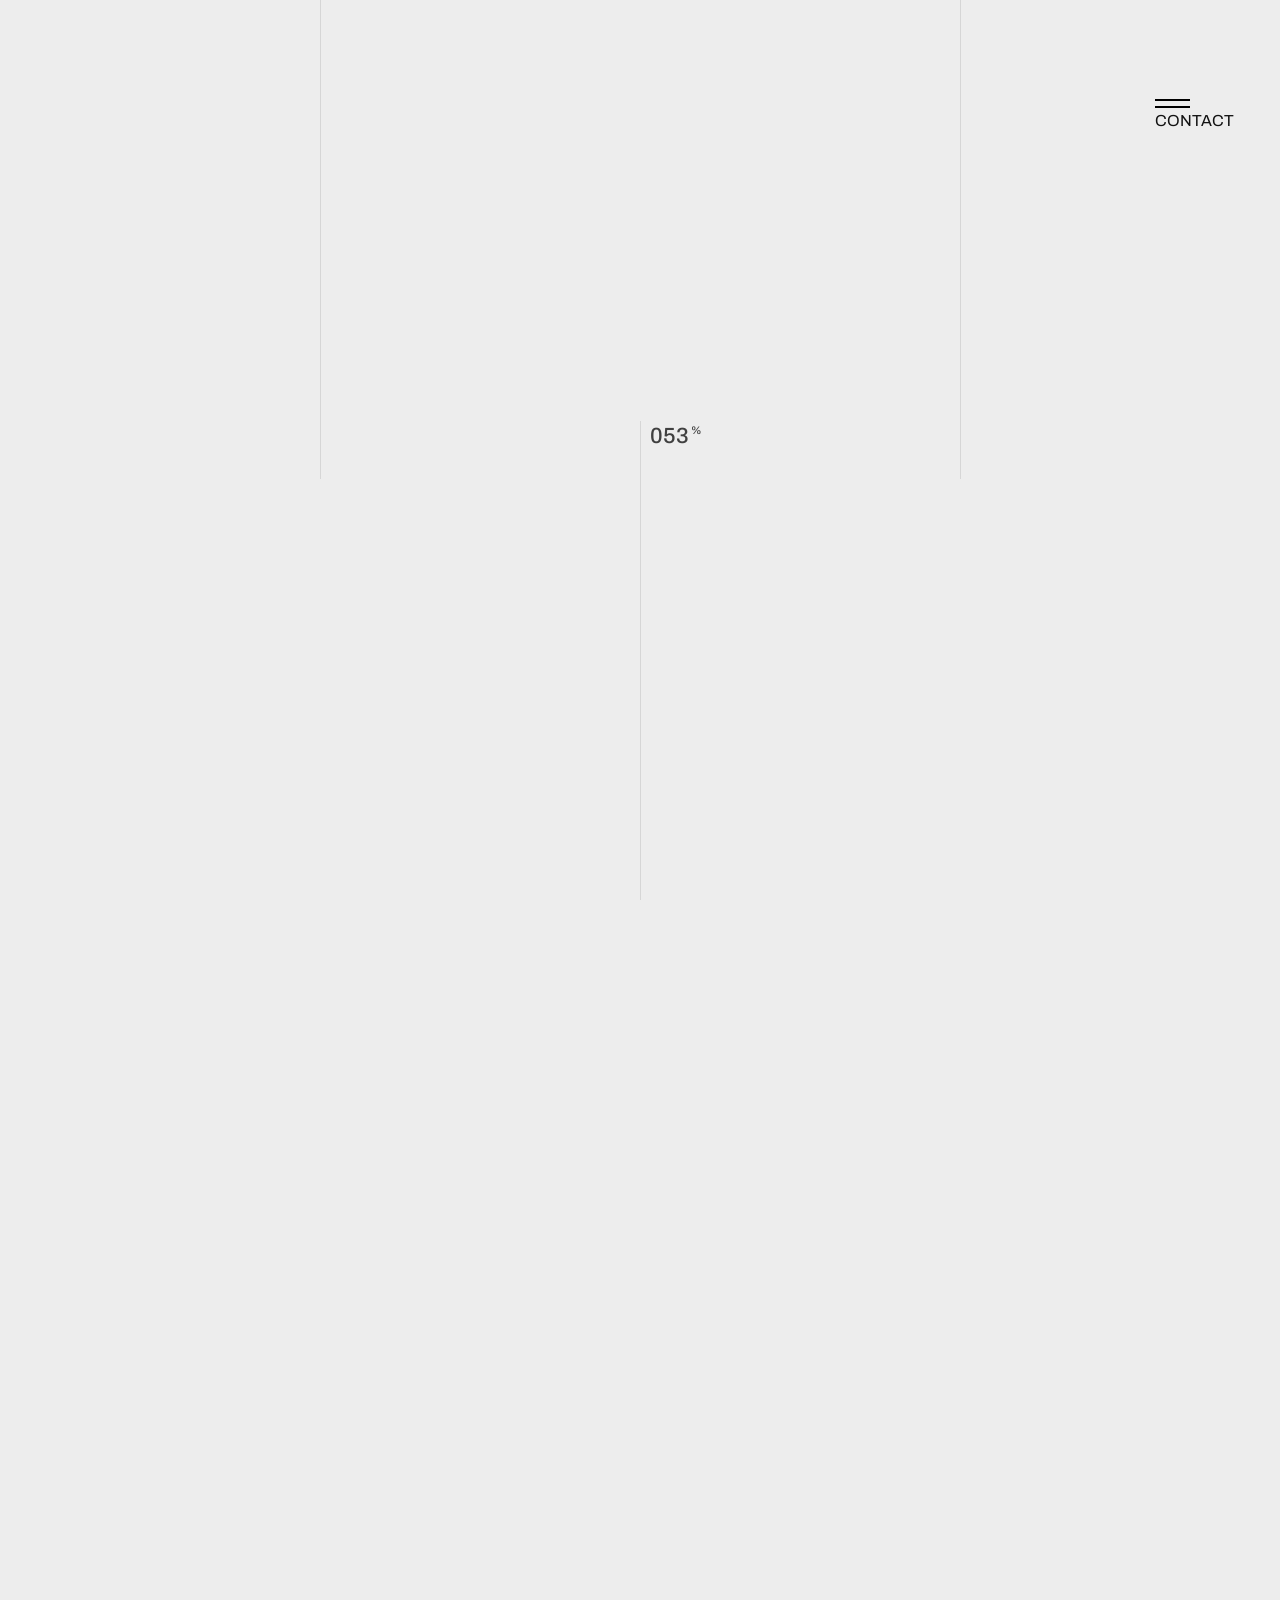
==== commit d479fdf1: "links styling" ====
--- a/index.html
+++ b/index.html
@@ -95,7 +95,7 @@
         </style>
 
         <link href="css/styles.css" rel="stylesheet" />
-        <link href="css/hover.css?v=30" rel="stylesheet" />
+        <link href="css/hover.css?v=31" rel="stylesheet" />
         </head>
 
 
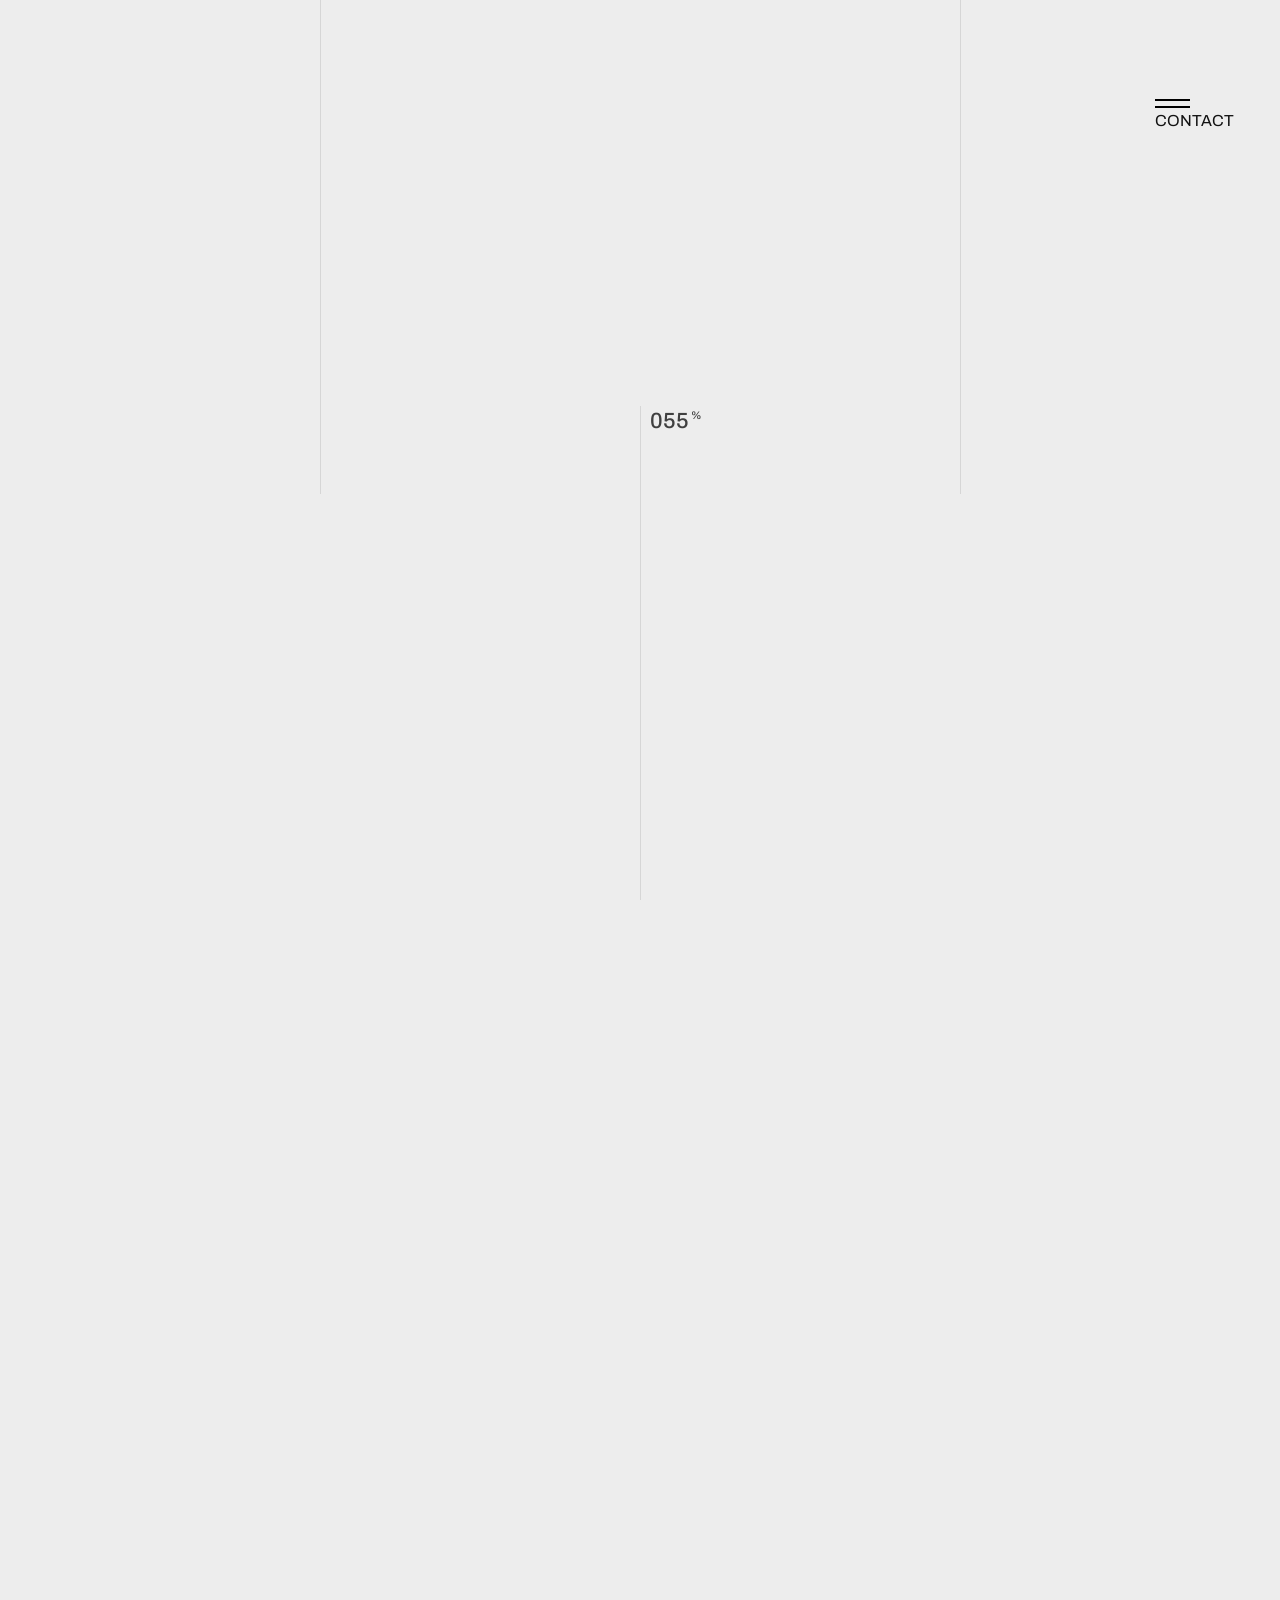
==== commit 86625bb1: "footer" ====
--- a/index.html
+++ b/index.html
@@ -95,7 +95,7 @@
         </style>
 
         <link href="css/styles.css" rel="stylesheet" />
-        <link href="css/hover.css?v=31" rel="stylesheet" />
+        <link href="css/hover.css?v=33" rel="stylesheet" />
         </head>
 
 
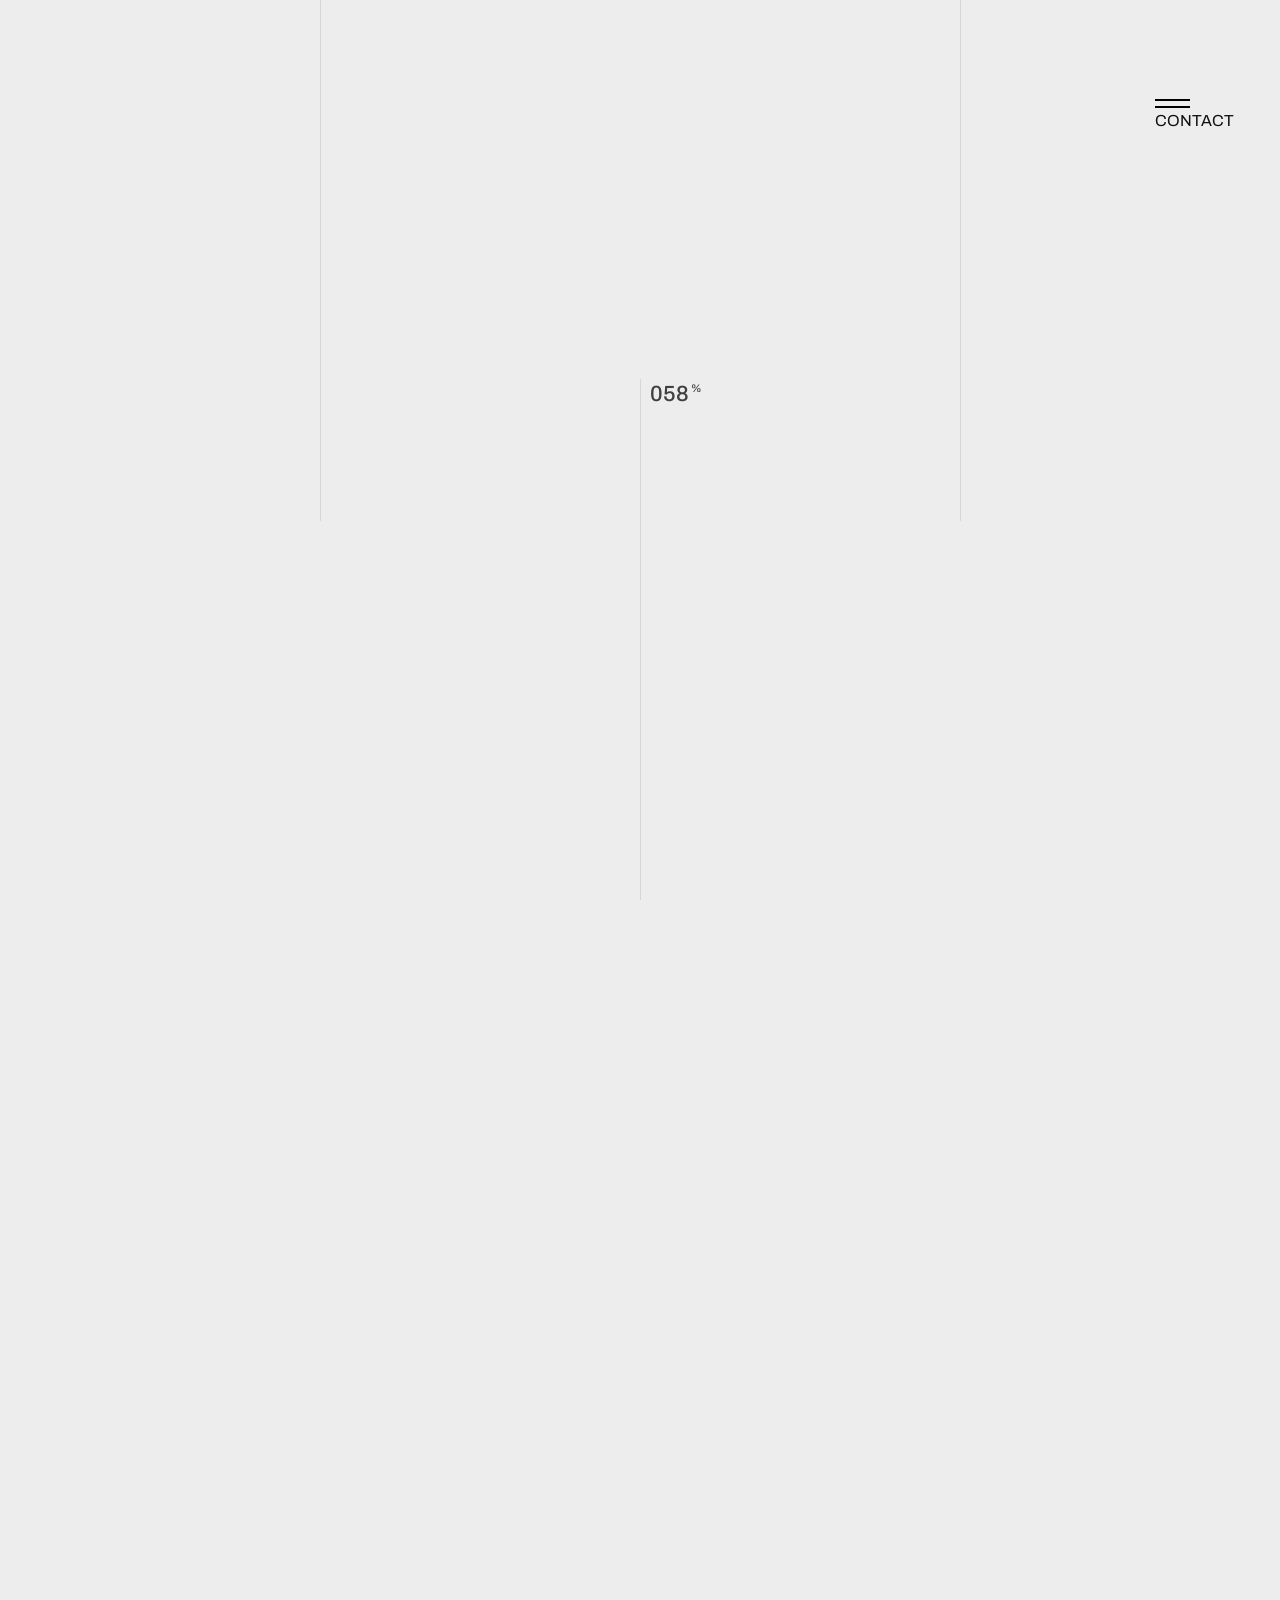
==== commit 9231151f: "link update" ====
--- a/index.html
+++ b/index.html
@@ -263,11 +263,15 @@
                                 </p>
 
 
+                                <!-- .lines-up removed here: splitLines was
+                                     splitting the <a> across the wrapped
+                                     lines, producing multiple hoverable
+                                     "Grids" / "&" / "Dots" fragments. -->
                                 <p
                                     data-delay="0.4"
-                                    class="big-p lines-up"
+                                    class="big-p"
                                 >
-                                    In the evenings, I play in a melodic noise pop band called <a href="https://open.spotify.com/artist/7ba827SJSUU4l3AORy4Doy?si=XN8dSZFgSu-8LNJhnElsSw" target="_blank" style="white-space: nowrap;">Grids&nbsp;&amp;&nbsp;Dots</a>.
+                                    In the evenings, I play in a melodic noise pop band called <a href="https://open.spotify.com/artist/7ba827SJSUU4l3AORy4Doy?si=XN8dSZFgSu-8LNJhnElsSw" target="_blank">Grids &amp; Dots</a>.
                                 </p>
                                 <p
                                     data-delay="0.4"
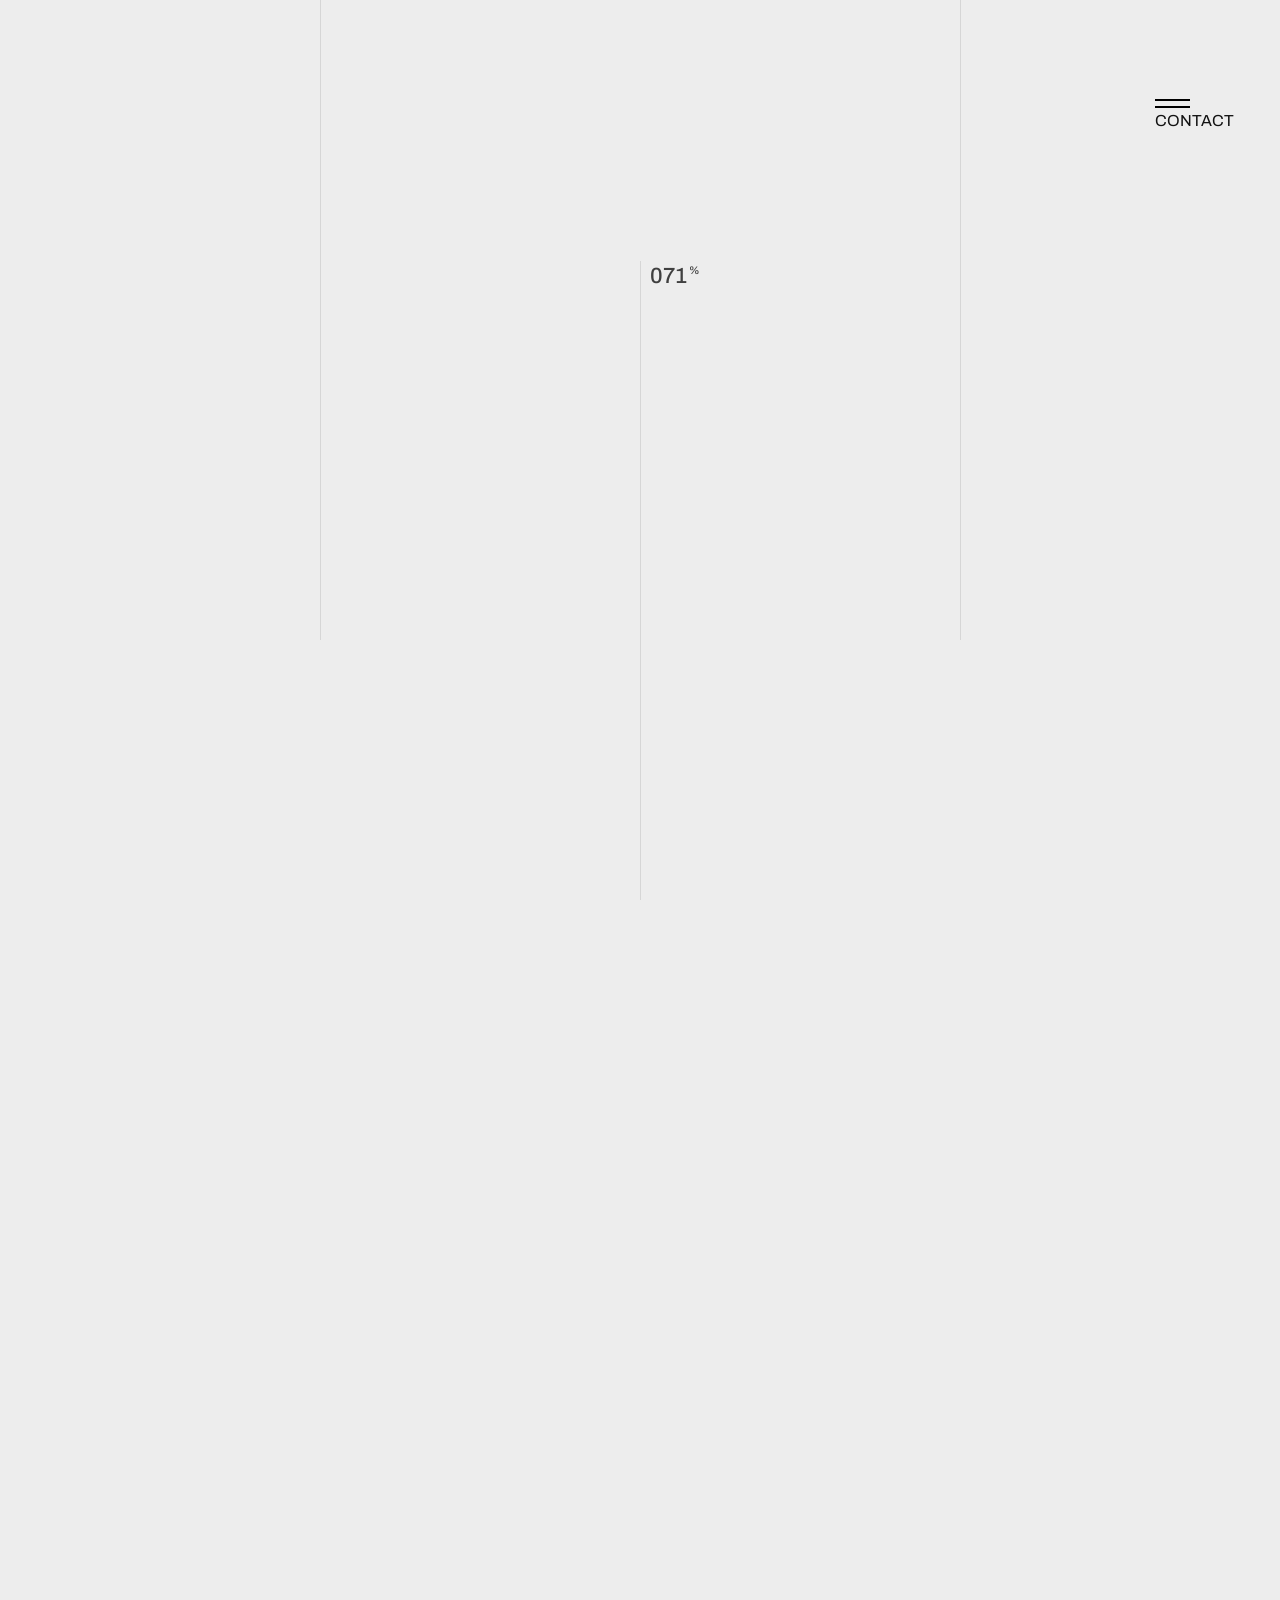
==== commit eec0ac1f: "copy update" ====
--- a/index.html
+++ b/index.html
@@ -259,7 +259,7 @@
                                     class="big-p lines-up"
                                 >
 
-                                    A Sydney-based designer and musician with a focus on <mark class="text-highlight">digital product strategy, design systems, UX research</mark> and <mark class="text-highlight">personalisation</mark>. I provide design solutions for digital transformation projects, ecommerce, SaaS products and Enterprise CMS builds.
+                                    A Sydney-based designer with a focus on <mark class="text-highlight">digital product strategy, design systems, UX research</mark> and <mark class="text-highlight">personalisation</mark>. I provide design solutions for digital transformation projects, ecommerce, SaaS products and Enterprise CMS builds.
                                 </p>
 
 
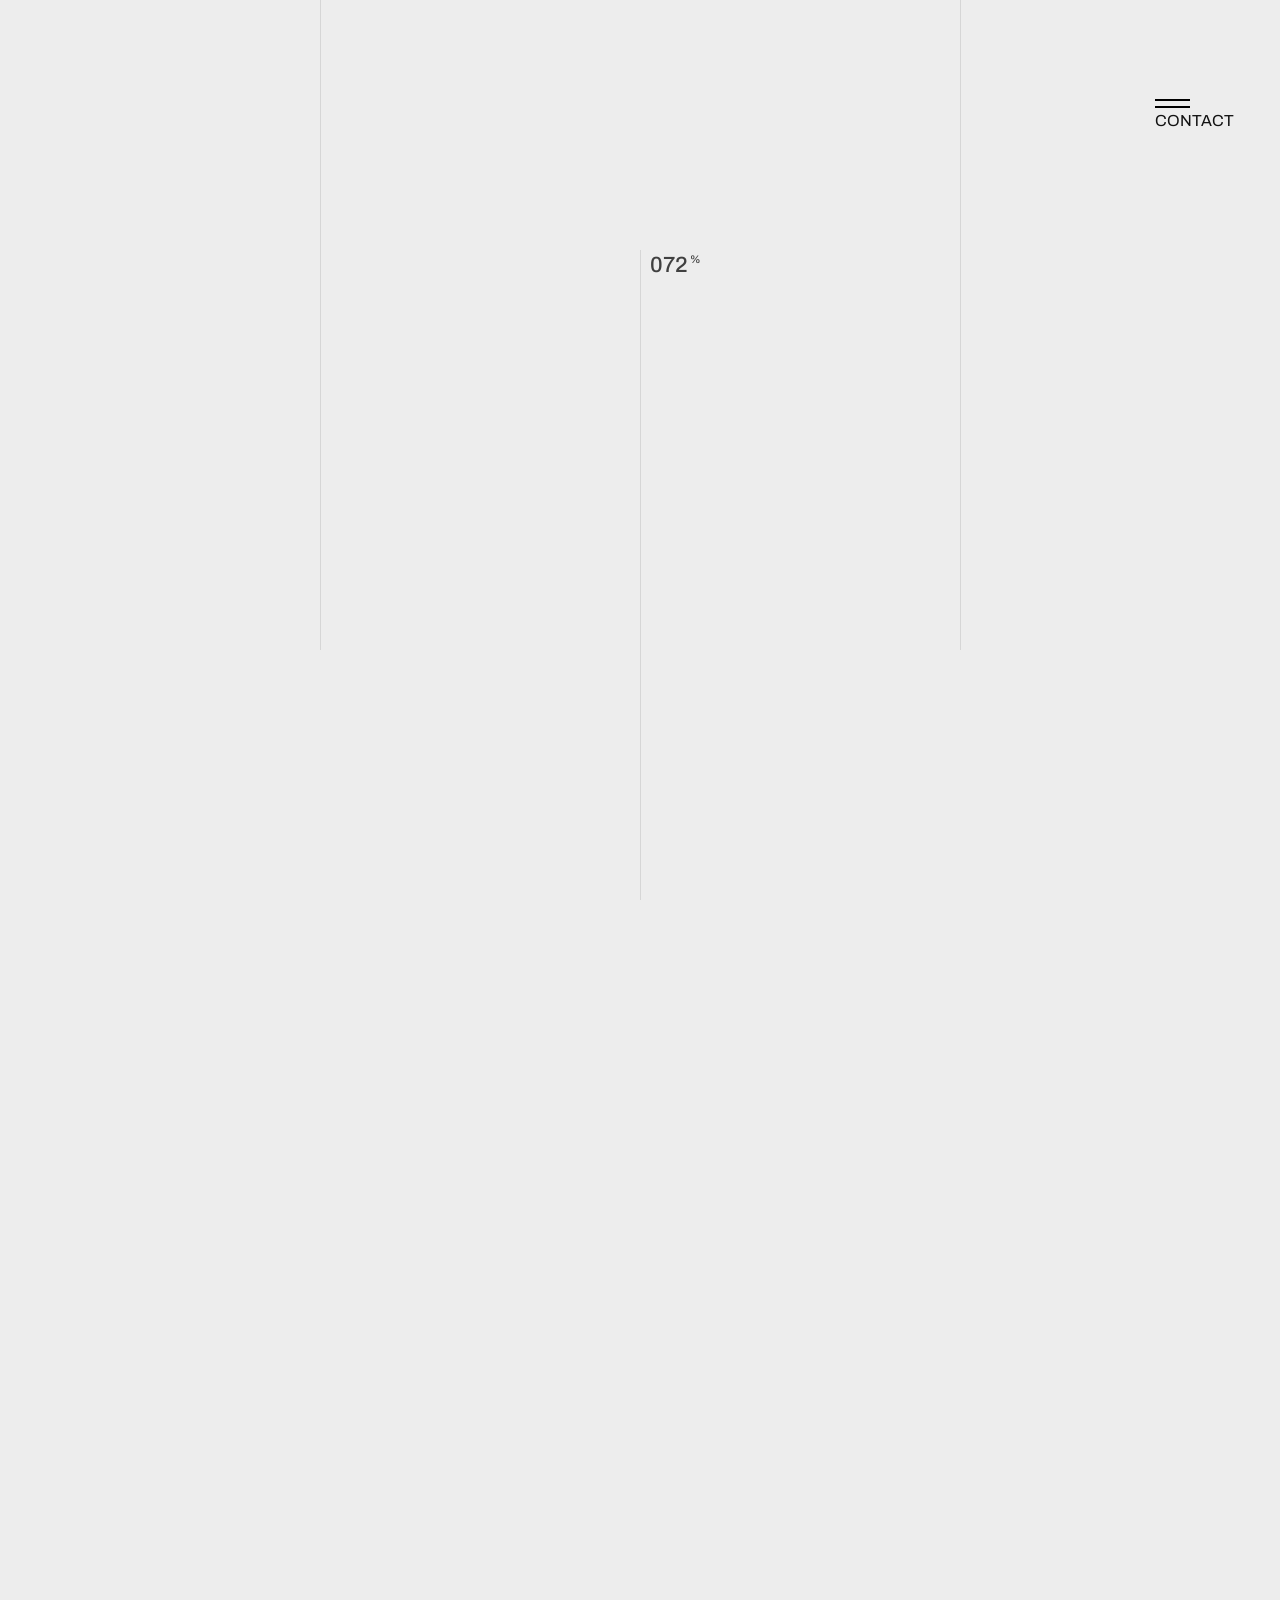
==== commit a13c6b4e: "copy change" ====
--- a/index.html
+++ b/index.html
@@ -271,7 +271,7 @@
                                     data-delay="0.4"
                                     class="big-p"
                                 >
-                                    In the evenings, I play in a melodic noise pop band called <a href="https://open.spotify.com/artist/7ba827SJSUU4l3AORy4Doy?si=XN8dSZFgSu-8LNJhnElsSw" target="_blank">Grids &amp; Dots</a>.
+                                    In the evenings, I play music in a melodic noise pop band called <a href="https://open.spotify.com/artist/7ba827SJSUU4l3AORy4Doy?si=XN8dSZFgSu-8LNJhnElsSw" target="_blank">Grids &amp; Dots</a>.
                                 </p>
                                 <p
                                     data-delay="0.4"
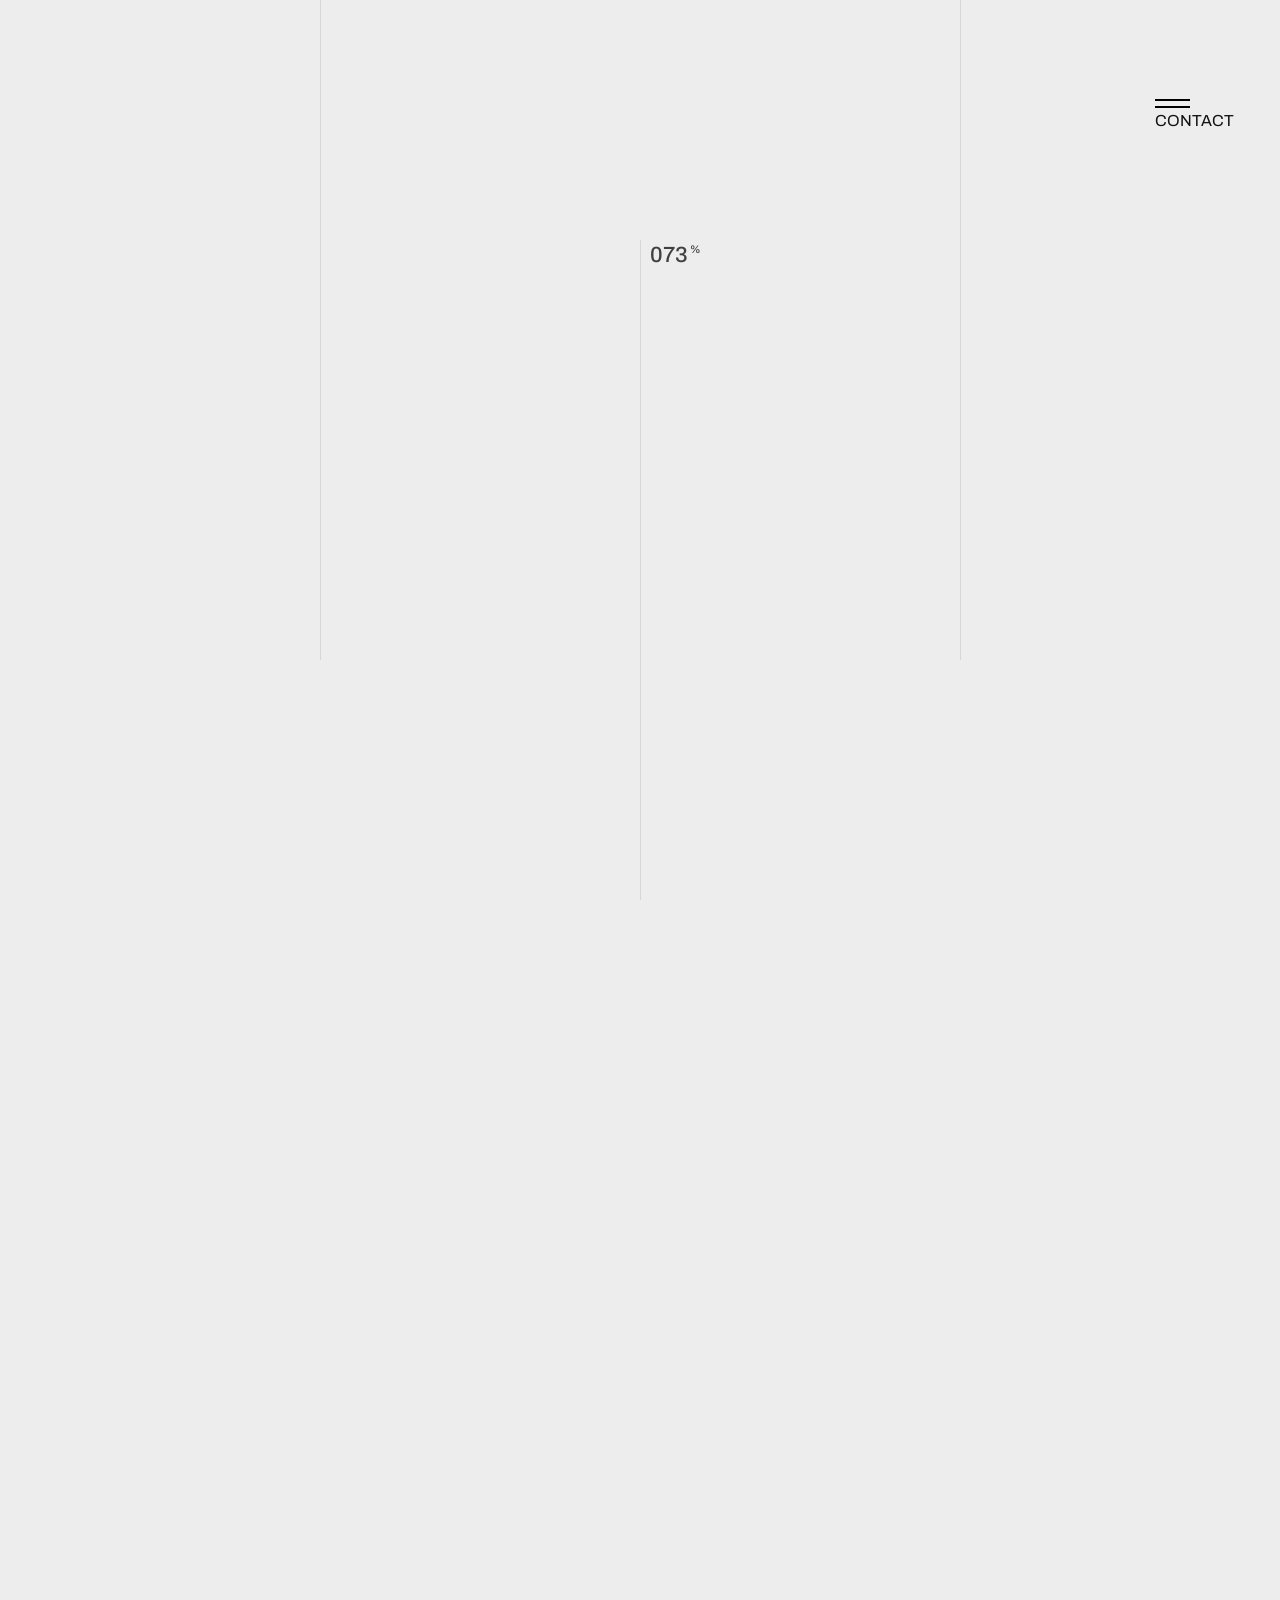
==== commit 3d3c0a79: "link updates" ====
--- a/index.html
+++ b/index.html
@@ -95,7 +95,7 @@
         </style>
 
         <link href="css/styles.css" rel="stylesheet" />
-        <link href="css/hover.css?v=33" rel="stylesheet" />
+        <link href="css/hover.css?v=35" rel="stylesheet" />
         </head>
 
 
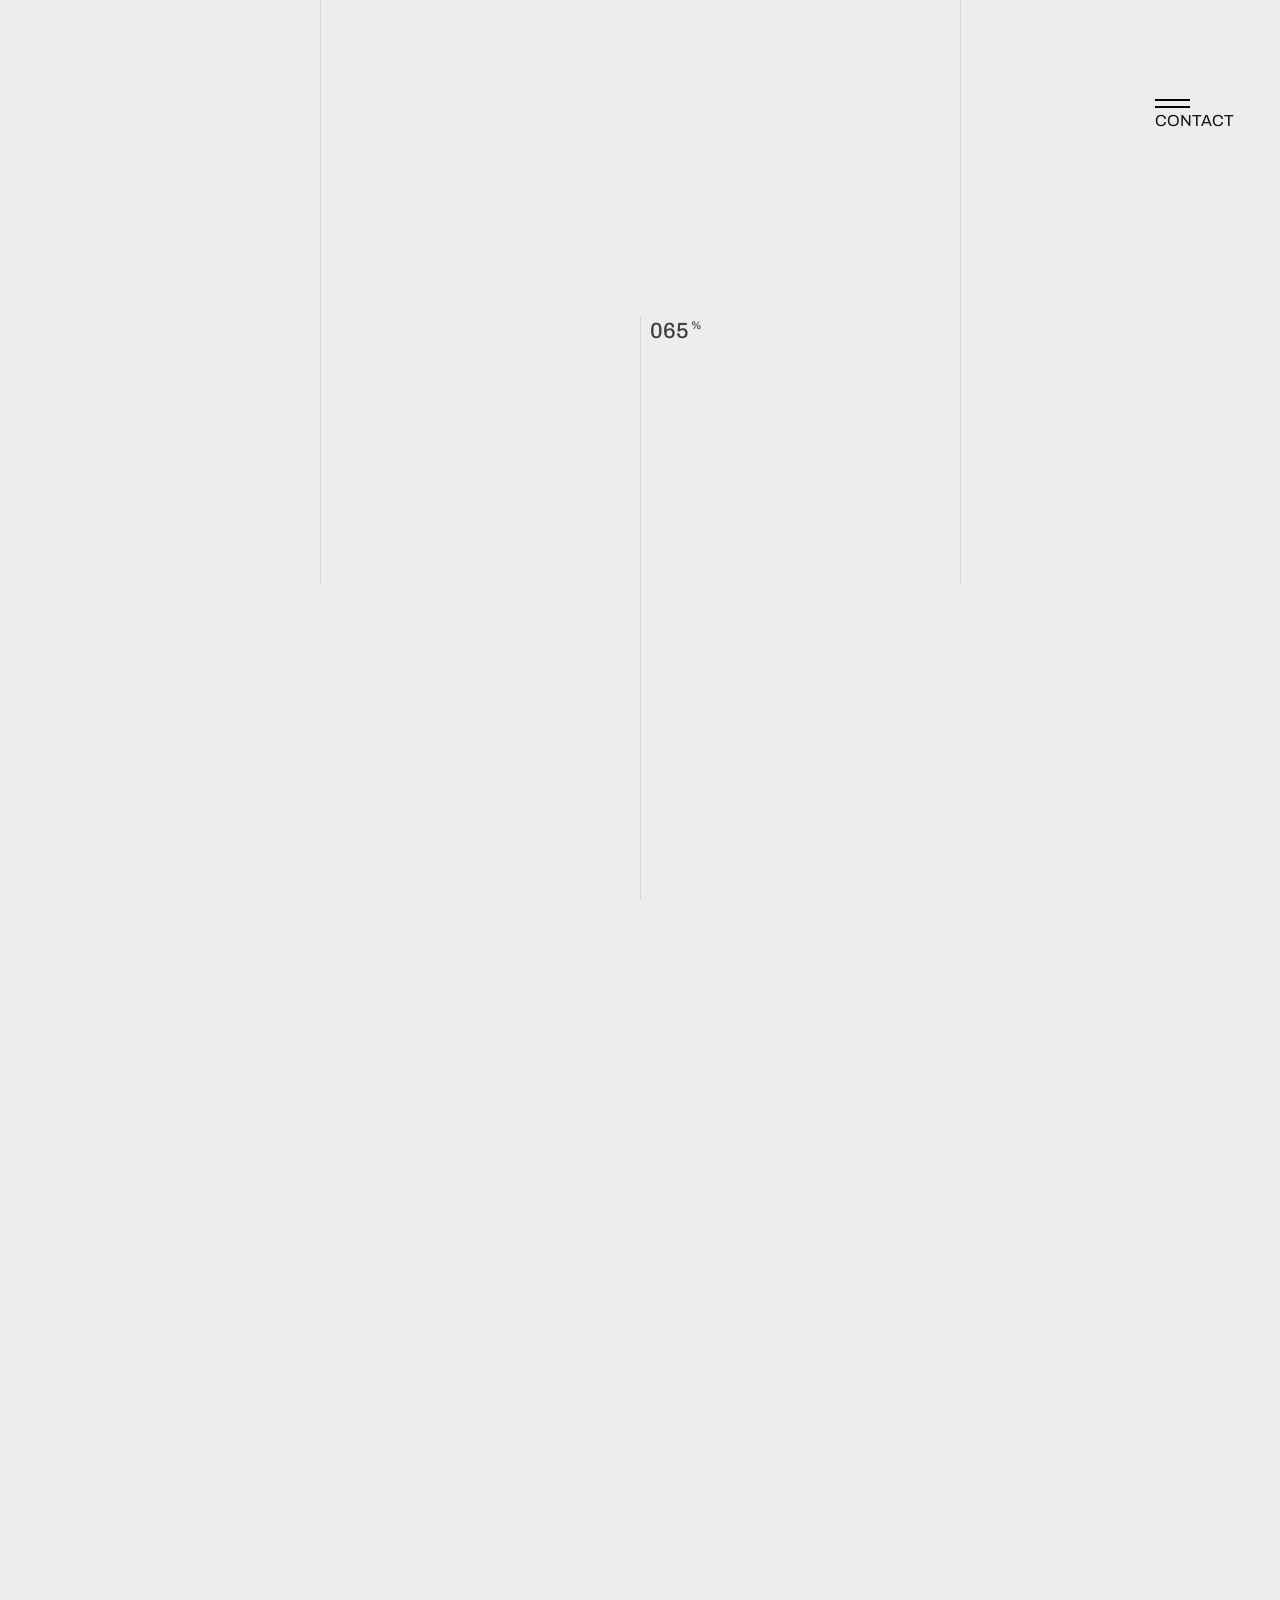
==== commit 44d05620: "footer links" ====
--- a/index.html
+++ b/index.html
@@ -95,7 +95,7 @@
         </style>
 
         <link href="css/styles.css" rel="stylesheet" />
-        <link href="css/hover.css?v=35" rel="stylesheet" />
+        <link href="css/hover.css?v=36" rel="stylesheet" />
         </head>
 
 
